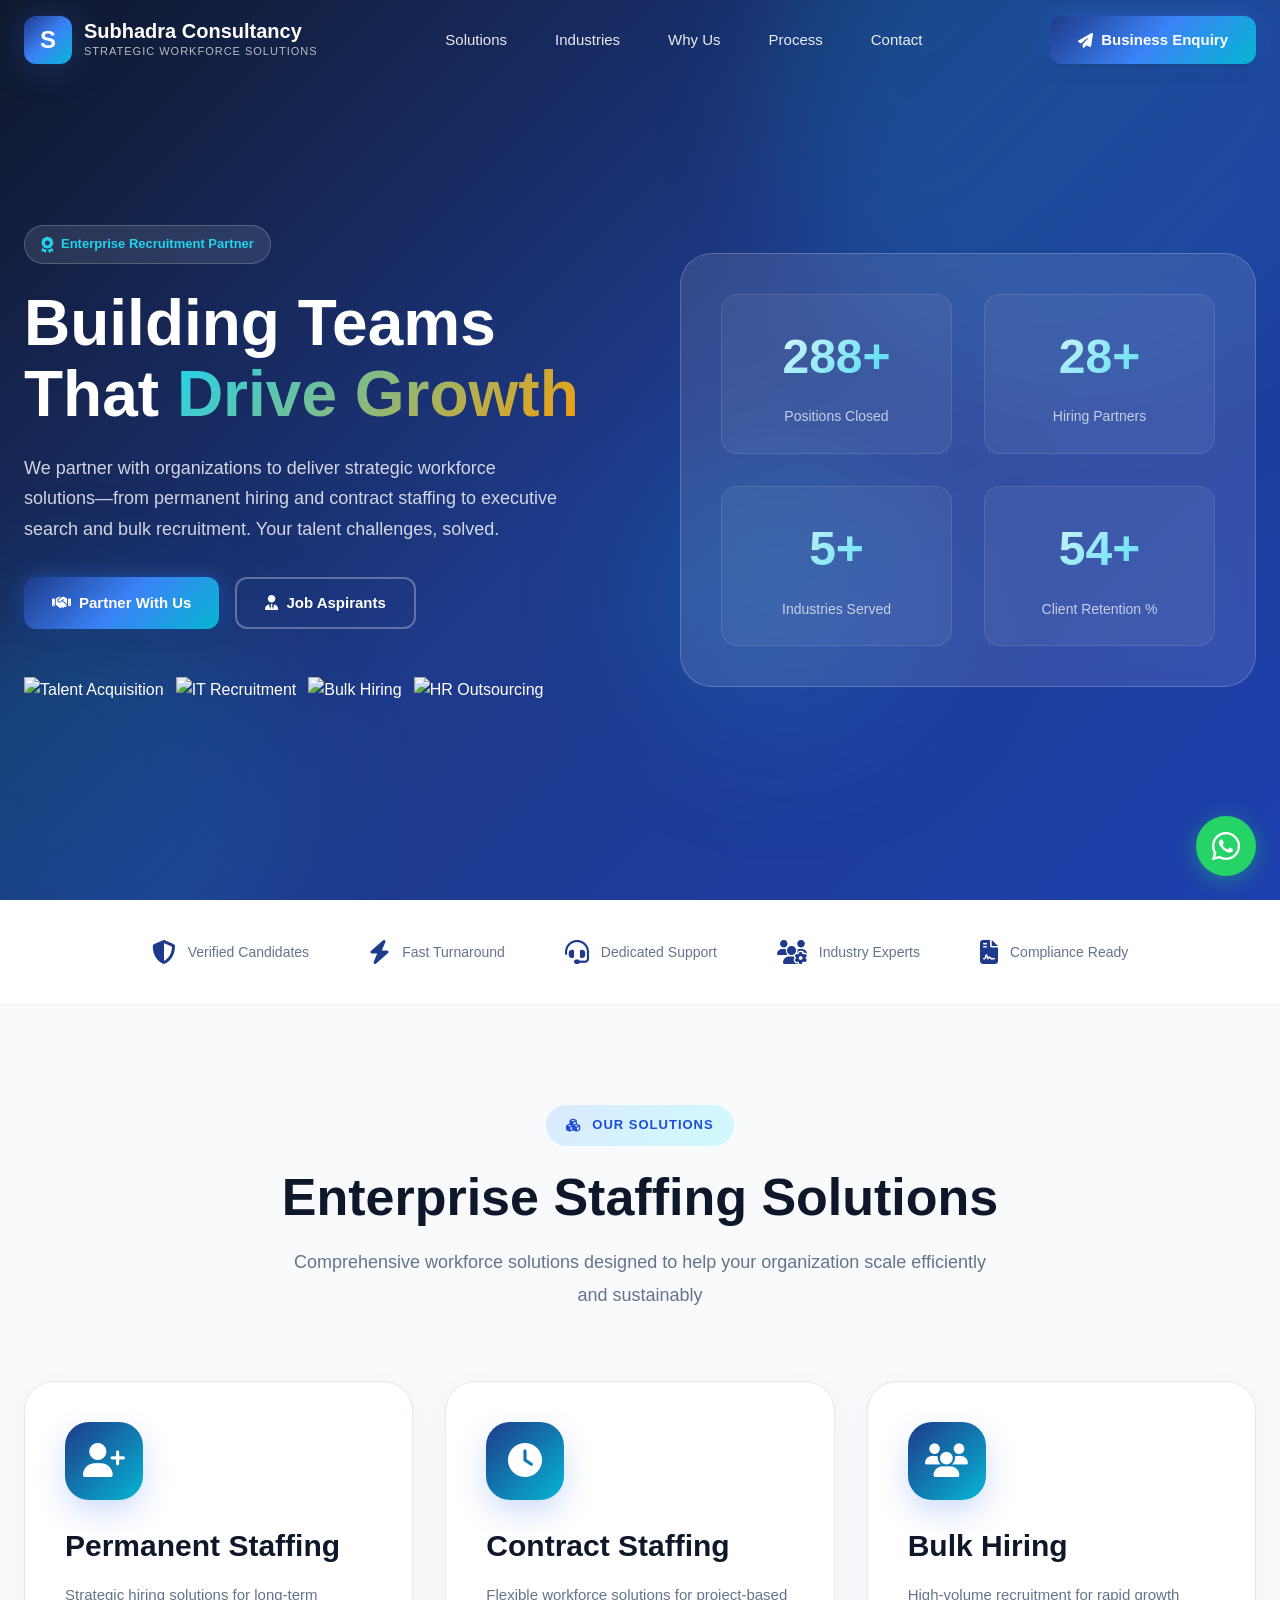
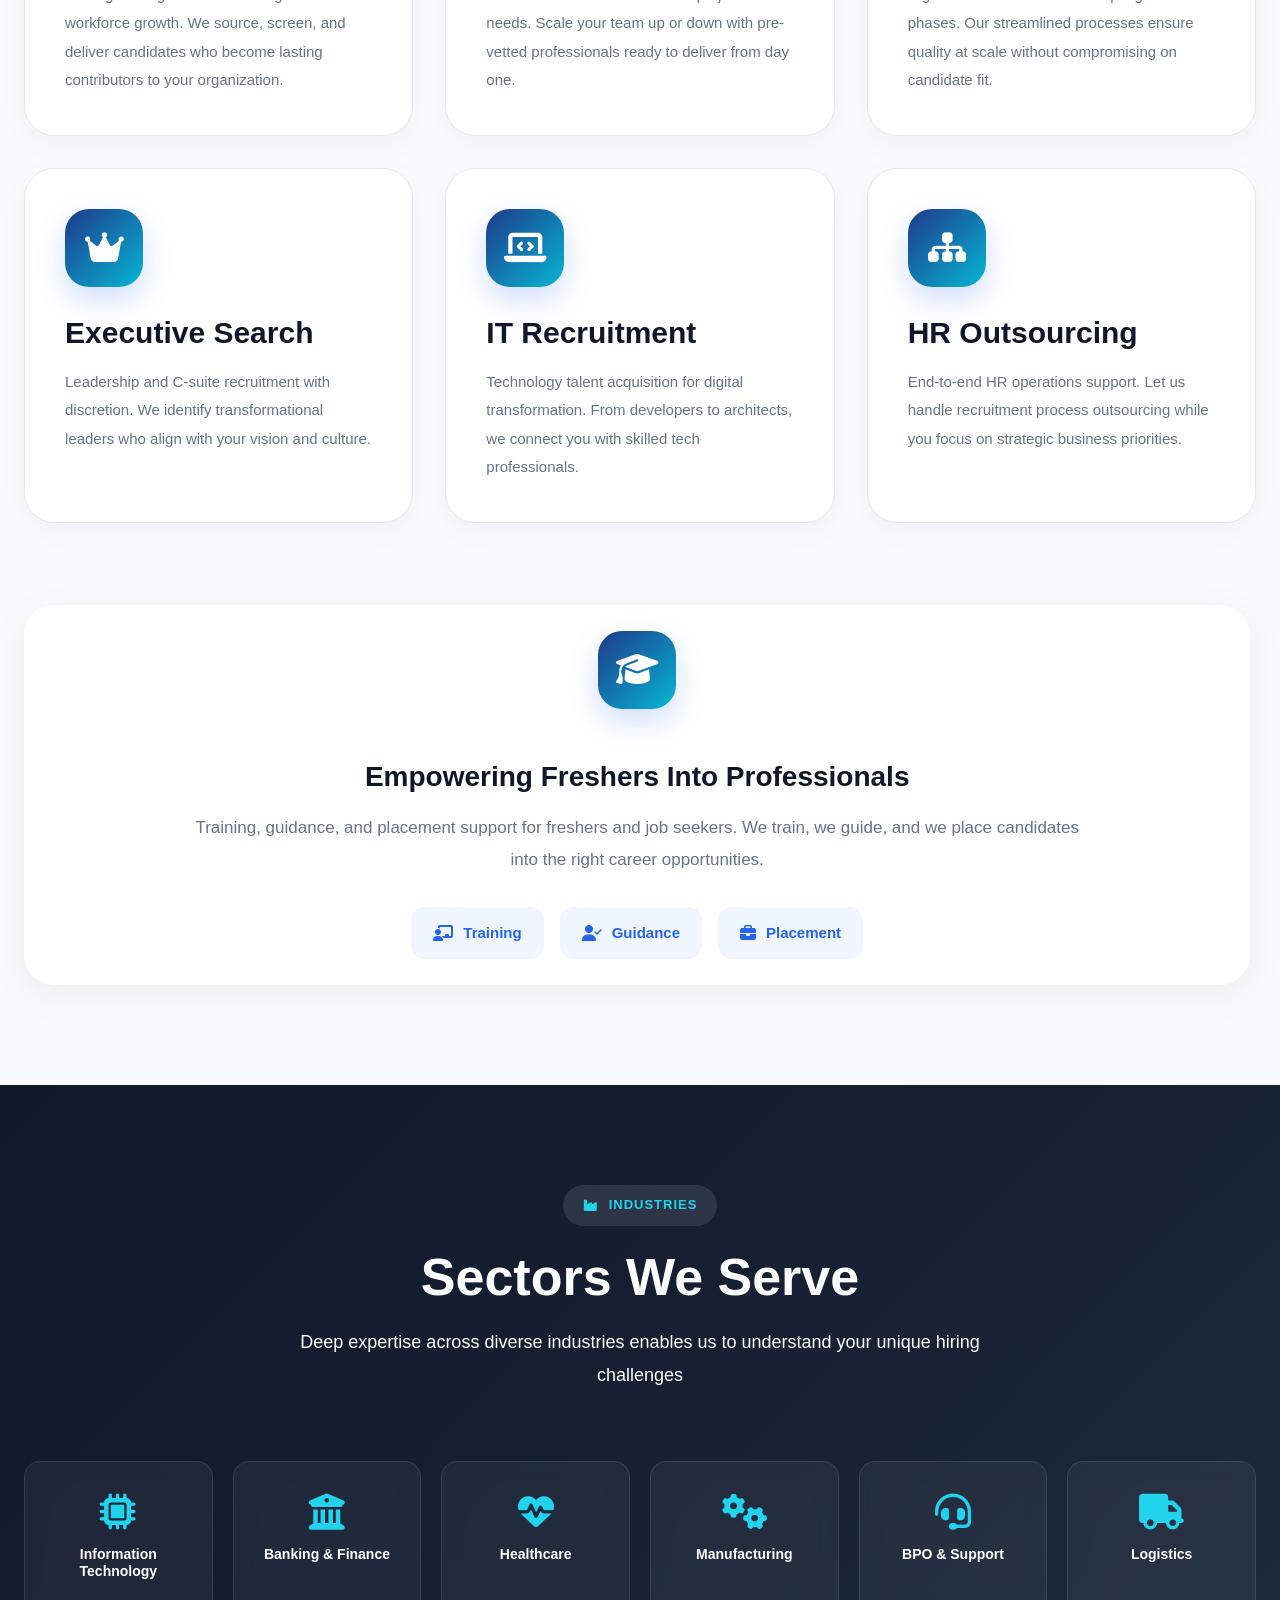
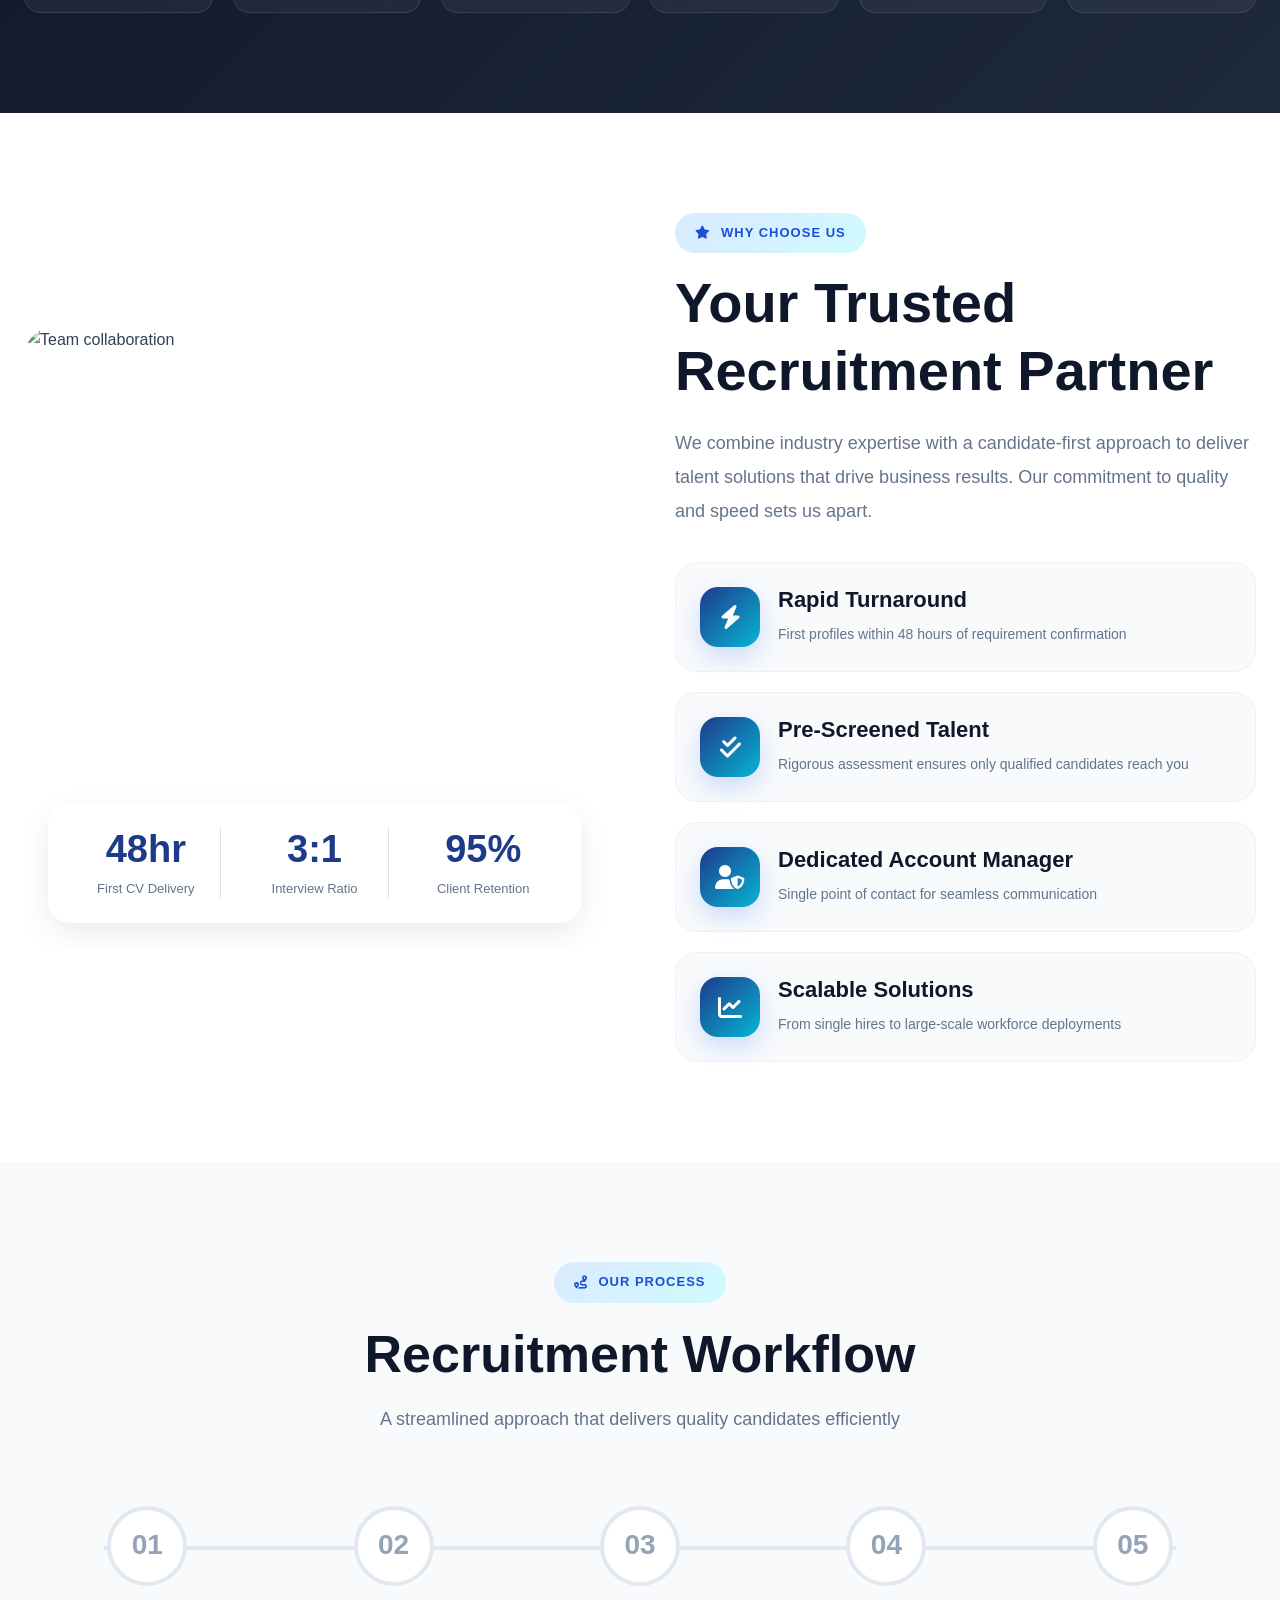
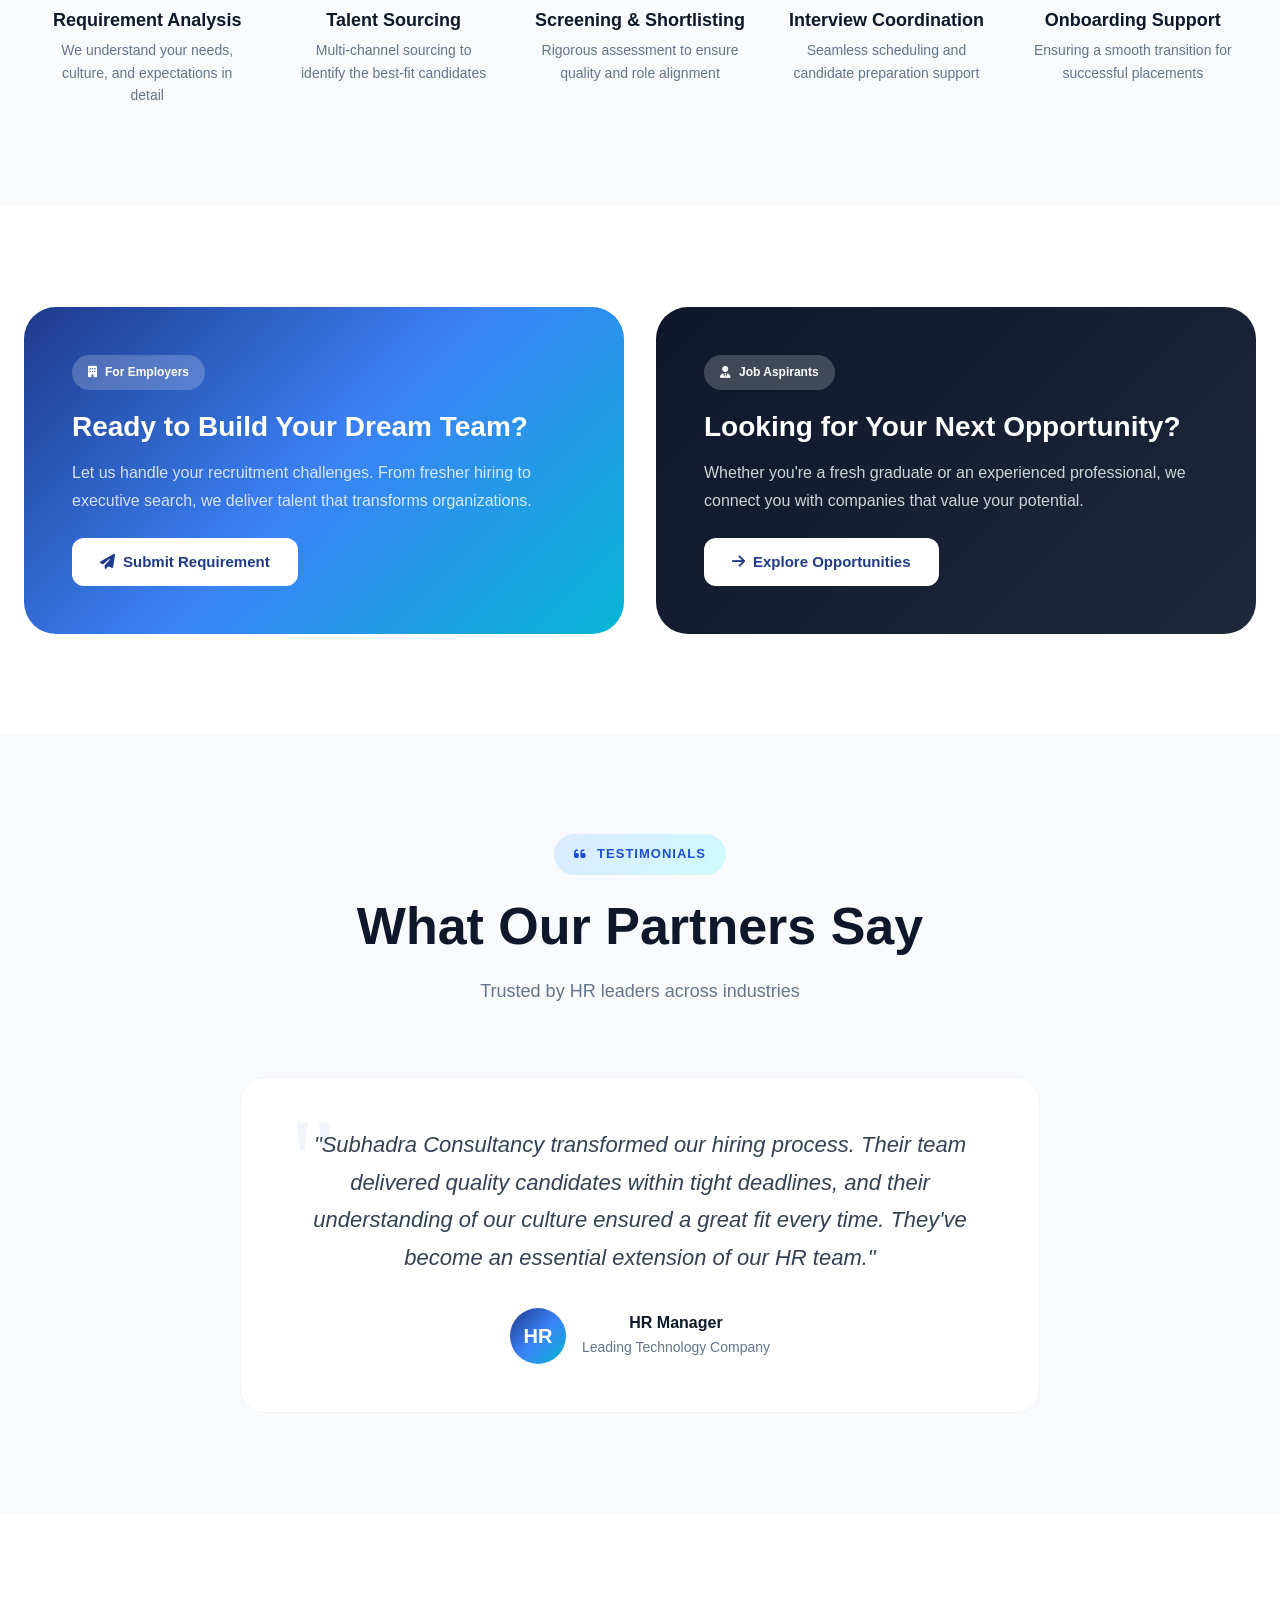
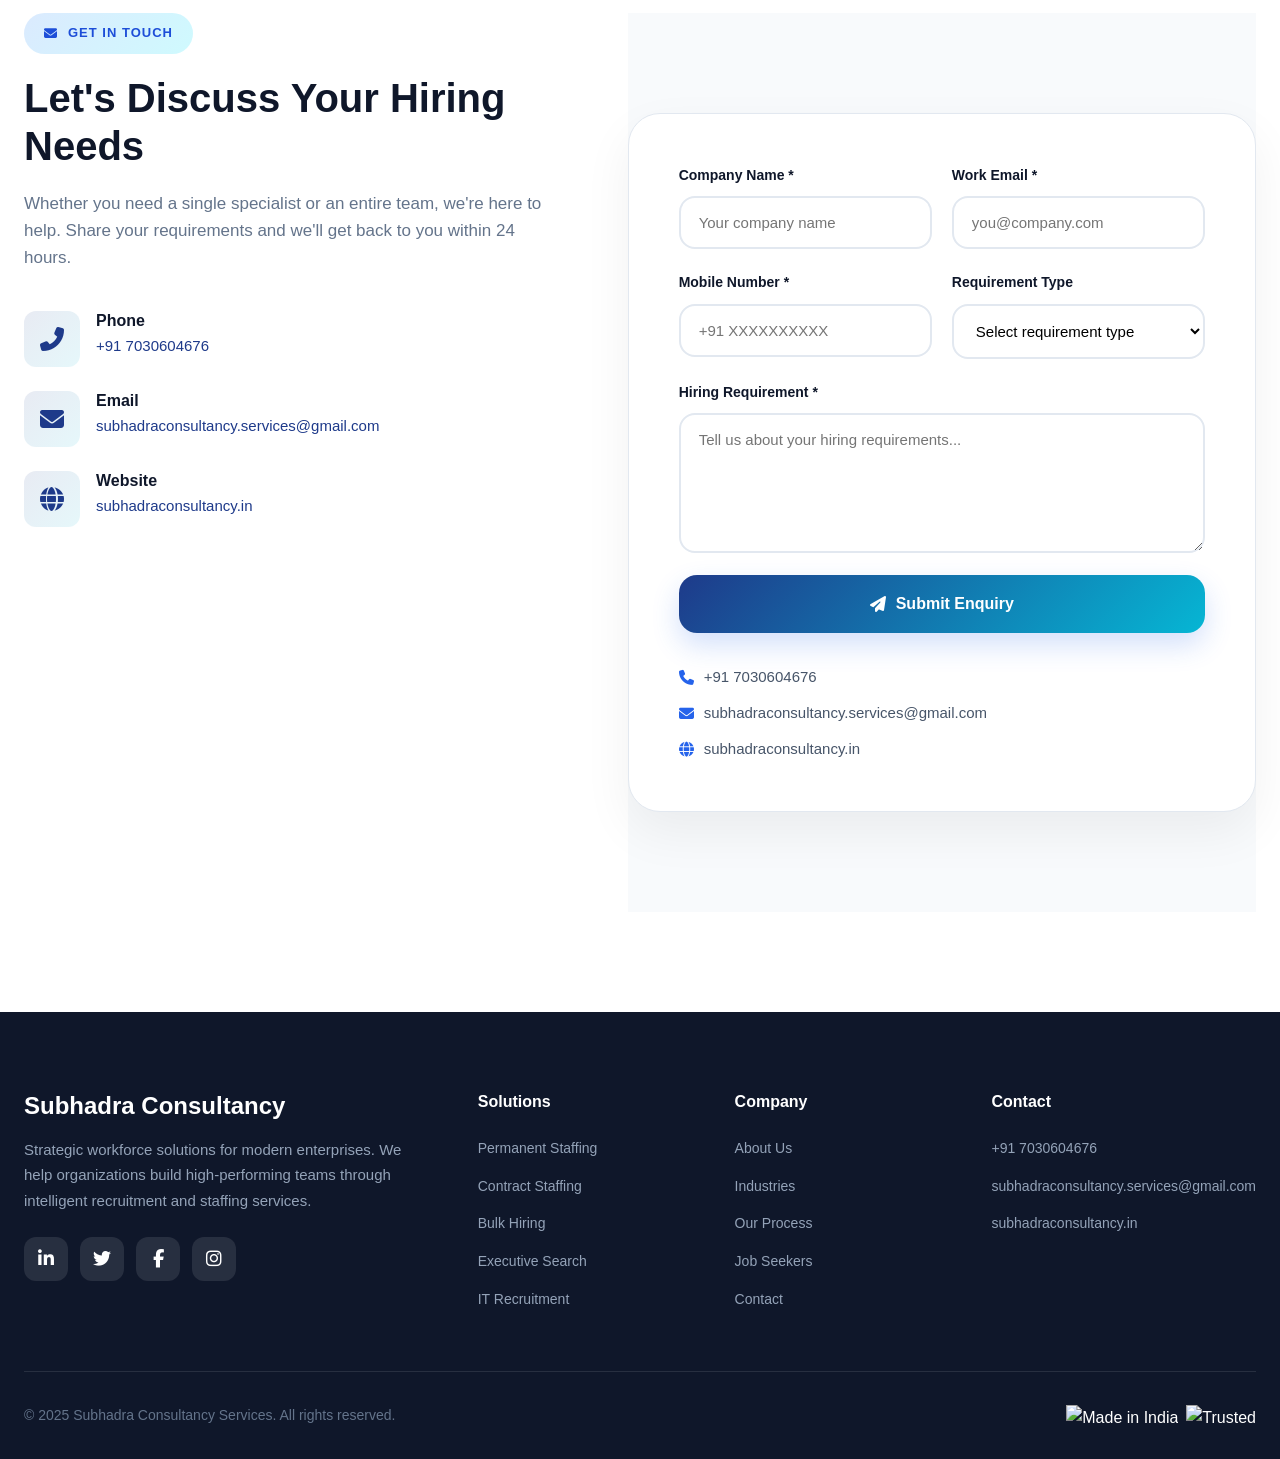
==== index.html @ 73ab5f17 "Update index.html" ====
<!DOCTYPE html>
<html lang="en">
<head>
  <meta charset="UTF-8">
  <meta name="viewport" content="width=device-width, initial-scale=1.0">
  <title>Subhadra Consultancy Services | Strategic Workforce Solutions</title>

<script>

document.addEventListener("DOMContentLoaded", function(){

  const title = document.querySelector("title");

  if(title){

    document.querySelector("header .logo, .navbar-brand, .brand-name, .site-title")?.addEventListener("click", function(e){

      e.preventDefault();

      window.location.href = "https://subhadraconsultancy.in/";

    });

  }

});

</script>
  
  <link href="[fonts.googleapis.com](https://fonts.googleapis.com/css2?family=Inter:wght@300;400;500;600;700;800;900&family=Plus+Jakarta+Sans:wght@400;500;600;700;800&display=swap)" rel="stylesheet">
  <link rel="stylesheet" href="[cdnjs.cloudflare.com](https://cdnjs.cloudflare.com/ajax/libs/font-awesome/6.4.0/css/all.min.css)">
  
  <style>
    /* ==================== CSS VARIABLES ==================== */
    :root {
      --primary: #1e3a8a;
      --primary-light: #3b82f6;
      --primary-dark: #1e40af;
      --secondary: #0f172a;
      --accent: #06b6d4;
      --accent-light: #22d3ee;
      --gold: #f59e0b;
      --success: #10b981;
      --white: #ffffff;
      --gray-50: #f8fafc;
      --gray-100: #f1f5f9;
      --gray-200: #e2e8f0;
      --gray-300: #cbd5e1;
      --gray-400: #94a3b8;
      --gray-500: #64748b;
      --gray-600: #475569;
      --gray-700: #334155;
      --gray-800: #1e293b;
      --gray-900: #0f172a;
      
      --gradient-primary: linear-gradient(135deg, #1e3a8a 0%, #3b82f6 50%, #06b6d4 100%);
      --gradient-dark: linear-gradient(135deg, #0f172a 0%, #1e293b 100%);
      --gradient-glass: linear-gradient(135deg, rgba(255,255,255,0.1) 0%, rgba(255,255,255,0.05) 100%);
      --gradient-hero: linear-gradient(135deg, #0f172a 0%, #1e3a8a 50%, #1e40af 100%);
      
      --shadow-sm: 0 1px 2px 0 rgb(0 0 0 / 0.05);
      --shadow: 0 4px 6px -1px rgb(0 0 0 / 0.1), 0 2px 4px -2px rgb(0 0 0 / 0.1);
      --shadow-md: 0 10px 15px -3px rgb(0 0 0 / 0.1), 0 4px 6px -4px rgb(0 0 0 / 0.1);
      --shadow-lg: 0 20px 25px -5px rgb(0 0 0 / 0.1), 0 8px 10px -6px rgb(0 0 0 / 0.1);
      --shadow-xl: 0 25px 50px -12px rgb(0 0 0 / 0.25);
      --shadow-glow: 0 0 40px rgba(59, 130, 246, 0.3);
      
      --radius-sm: 8px;
      --radius: 12px;
      --radius-lg: 16px;
      --radius-xl: 24px;
      --radius-2xl: 32px;
      
      --transition: all 0.3s cubic-bezier(0.4, 0, 0.2, 1);
      --transition-slow: all 0.5s cubic-bezier(0.4, 0, 0.2, 1);
    }

    /* ==================== RESET & BASE ==================== */
    *, *::before, *::after {
      margin: 0;
      padding: 0;
      box-sizing: border-box;
    }

    html {
      scroll-behavior: smooth;
      scroll-padding-top: 100px;
    }

    body {
      font-family: 'Inter', -apple-system, BlinkMacSystemFont, sans-serif;
      background: var(--gray-50);
      color: var(--gray-700);
      line-height: 1.6;
      overflow-x: hidden;
    }

    h1, h2, h3, h4, h5, h6 {
      font-family: 'Plus Jakarta Sans', sans-serif;
      font-weight: 700;
      line-height: 1.2;
      color: var(--gray-900);
    }

    a {
      text-decoration: none;
      color: inherit;
      transition: var(--transition);
    }

    img {
      max-width: 100%;
      height: auto;
      display: block;
    }

    ul {
      list-style: none;
    }

    .container {
      width: 100%;
      max-width: 1280px;
      margin: 0 auto;
      padding: 0 24px;
    }

    /* ==================== NAVBAR ==================== */
    .navbar {
      position: fixed;
      top: 0;
      left: 0;
      right: 0;
      z-index: 1000;
      padding: 16px 0;
      transition: var(--transition);
      background: transparent;
    }

    .navbar.scrolled {
      background: rgba(255, 255, 255, 0.95);
      backdrop-filter: blur(20px);
      -webkit-backdrop-filter: blur(20px);
      box-shadow: var(--shadow-md);
      padding: 12px 0;
    }

    .navbar .container {
      display: flex;
      align-items: center;
      justify-content: space-between;
    }

    .logo {
      display: flex;
      align-items: center;
      gap: 12px;
    }

    .logo-icon {
      width: 48px;
      height: 48px;
      background: var(--gradient-primary);
      border-radius: var(--radius);
      display: flex;
      align-items: center;
      justify-content: center;
      font-size: 24px;
      color: var(--white);
      font-weight: 800;
      box-shadow: var(--shadow-glow);
    }

    .logo-text h2 {
      font-size: 20px;
      font-weight: 800;
      background: var(--gradient-primary);
      -webkit-background-clip: text;
      -webkit-text-fill-color: transparent;
      background-clip: text;
    }

    .navbar:not(.scrolled) .logo-text h2 {
      background: var(--white);
      -webkit-background-clip: text;
      background-clip: text;
    }

    .logo-text p {
      font-size: 11px;
      color: var(--gray-500);
      font-weight: 500;
      letter-spacing: 1px;
      text-transform: uppercase;
    }

    .navbar:not(.scrolled) .logo-text p {
      color: rgba(255, 255, 255, 0.7);
    }

    .nav-links {
      display: flex;
      align-items: center;
      gap: 8px;
    }

    .nav-links a {
      padding: 10px 20px;
      font-size: 15px;
      font-weight: 500;
      color: var(--gray-600);
      border-radius: var(--radius);
      position: relative;
    }

    .navbar:not(.scrolled) .nav-links a {
      color: rgba(255, 255, 255, 0.9);
    }

    .nav-links a:hover {
      color: var(--primary);
      background: var(--gray-100);
    }

    .navbar:not(.scrolled) .nav-links a:hover {
      color: var(--white);
      background: rgba(255, 255, 255, 0.1);
    }

    .btn {
      display: inline-flex;
      align-items: center;
      justify-content: center;
      gap: 8px;
      padding: 12px 28px;
      font-size: 15px;
      font-weight: 600;
      border-radius: var(--radius);
      cursor: pointer;
      border: none;
      transition: var(--transition);
    }

    .btn-primary {
      background: var(--gradient-primary);
      color: var(--white);
      box-shadow: var(--shadow-md), 0 0 20px rgba(59, 130, 246, 0.3);
    }

    .btn-primary:hover {
      transform: translateY(-2px);
      box-shadow: var(--shadow-lg), 0 0 30px rgba(59, 130, 246, 0.4);
    }

    .btn-secondary {
      background: var(--white);
      color: var(--primary);
      border: 2px solid var(--gray-200);
    }

    .btn-secondary:hover {
      border-color: var(--primary);
      background: var(--gray-50);
    }

    .btn-outline {
      background: transparent;
      color: var(--white);
      border: 2px solid rgba(255, 255, 255, 0.3);
    }

    .btn-outline:hover {
      background: var(--white);
      color: var(--primary);
      border-color: var(--white);
    }

    .mobile-toggle {
      display: none;
      flex-direction: column;
      gap: 5px;
      cursor: pointer;
      padding: 8px;
    }

    .mobile-toggle span {
      width: 24px;
      height: 2px;
      background: var(--gray-700);
      transition: var(--transition);
    }

    .navbar:not(.scrolled) .mobile-toggle span {
      background: var(--white);
    }

    /* ==================== HERO SECTION ==================== */
    .hero {
      min-height: 100vh;
      background: var(--gradient-hero);
      position: relative;
      display: flex;
      align-items: center;
      overflow: hidden;
    }

    .hero::before {
      content: '';
      position: absolute;
      top: 0;
      left: 0;
      right: 0;
      bottom: 0;
      background: url("data:image/svg+xml,%3Csvg width='60' height='60' viewBox='0 0 60 60' xmlns='[w3.org](http://www.w3.org/2000/svg)'%3E%3Cg fill='none' fill-rule='evenodd'%3E%3Cg fill='%23ffffff' fill-opacity='0.03'%3E%3Cpath d='M36 34v-4h-2v4h-4v2h4v4h2v-4h4v-2h-4zm0-30V0h-2v4h-4v2h4v4h2V6h4V4h-4zM6 34v-4H4v4H0v2h4v4h2v-4h4v-2H6zM6 4V0H4v4H0v2h4v4h2V6h4V4H6z'/%3E%3C/g%3E%3C/g%3E%3C/svg%3E");
      opacity: 0.5;
    }

    .hero-bg-shapes {
      position: absolute;
      top: 0;
      left: 0;
      right: 0;
      bottom: 0;
      overflow: hidden;
      pointer-events: none;
    }

    .hero-shape {
      position: absolute;
      border-radius: 50%;
      background: linear-gradient(135deg, rgba(6, 182, 212, 0.2) 0%, rgba(59, 130, 246, 0.1) 100%);
      filter: blur(60px);
      animation: float 20s ease-in-out infinite;
    }

    .hero-shape-1 {
      width: 600px;
      height: 600px;
      top: -200px;
      right: -100px;
      animation-delay: 0s;
    }

    .hero-shape-2 {
      width: 400px;
      height: 400px;
      bottom: -100px;
      left: -100px;
      animation-delay: -5s;
    }

    .hero-shape-3 {
      width: 300px;
      height: 300px;
      top: 50%;
      left: 50%;
      animation-delay: -10s;
    }

    @keyframes float {
      0%, 100% { transform: translate(0, 0) scale(1); }
      25% { transform: translate(30px, -30px) scale(1.05); }
      50% { transform: translate(-20px, 20px) scale(0.95); }
      75% { transform: translate(20px, 30px) scale(1.02); }
    }

    .hero .container {
      position: relative;
      z-index: 2;
      display: grid;
      grid-template-columns: 1fr 1fr;
      gap: 80px;
      align-items: center;
      padding-top: 100px;
      padding-bottom: 60px;
    }

    .hero-content {
      color: var(--white);
    }

    .hero-badge {
      display: inline-flex;
      align-items: center;
      gap: 8px;
      padding: 8px 16px;
      background: rgba(255, 255, 255, 0.1);
      backdrop-filter: blur(10px);
      border: 1px solid rgba(255, 255, 255, 0.2);
      border-radius: 50px;
      font-size: 13px;
      font-weight: 600;
      color: var(--accent-light);
      margin-bottom: 24px;
      animation: fadeInUp 0.6s ease-out;
    }

    .hero-badge i {
      font-size: 16px;
    }

    .hero h1 {
      font-size: clamp(40px, 5vw, 64px);
      color: var(--white);
      margin-bottom: 24px;
      line-height: 1.1;
      animation: fadeInUp 0.6s ease-out 0.1s both;
    }

    .hero h1 span {
      background: linear-gradient(135deg, var(--accent-light) 0%, var(--gold) 100%);
      -webkit-background-clip: text;
      -webkit-text-fill-color: transparent;
      background-clip: text;
    }

    .hero-description {
      font-size: 18px;
      color: rgba(255, 255, 255, 0.8);
      margin-bottom: 32px;
      line-height: 1.7;
      max-width: 540px;
      animation: fadeInUp 0.6s ease-out 0.2s both;
    }

    .hero-buttons {
      display: flex;
      gap: 16px;
      flex-wrap: wrap;
      margin-bottom: 48px;
      animation: fadeInUp 0.6s ease-out 0.3s both;
    }

    .hero-badges {
      display: flex;
      flex-wrap: wrap;
      gap: 10px;
      animation: fadeInUp 0.6s ease-out 0.4s both;
    }

    .hero-badges img {
      height: 24px;
      transition: var(--transition);
    }

    .hero-badges img:hover {
      transform: scale(1.05);
    }

    /* Stats Card */
    .hero-stats-card {
      background: rgba(255, 255, 255, 0.1);
      backdrop-filter: blur(20px);
      -webkit-backdrop-filter: blur(20px);
      border: 1px solid rgba(255, 255, 255, 0.2);
      border-radius: var(--radius-2xl);
      padding: 40px;
      animation: fadeInRight 0.8s ease-out 0.3s both;
    }

    .stats-grid {
      display: grid;
      grid-template-columns: 1fr 1fr;
      gap: 32px;
    }

    .stat-item {
      text-align: center;
      padding: 24px;
      background: rgba(255, 255, 255, 0.05);
      border-radius: var(--radius-lg);
      border: 1px solid rgba(255, 255, 255, 0.1);
      transition: var(--transition);
    }

    .stat-item:hover {
      background: rgba(255, 255, 255, 0.1);
      transform: translateY(-4px);
    }

    .stat-number {
      font-size: 48px;
      font-weight: 800;
      background: linear-gradient(135deg, var(--white) 0%, var(--accent-light) 100%);
      -webkit-background-clip: text;
      -webkit-text-fill-color: transparent;
      background-clip: text;
      display: block;
      margin-bottom: 8px;
    }

    .stat-label {
      font-size: 14px;
      color: rgba(255, 255, 255, 0.7);
      font-weight: 500;
    }

    @keyframes fadeInUp {
      from {
        opacity: 0;
        transform: translateY(30px);
      }
      to {
        opacity: 1;
        transform: translateY(0);
      }
    }

    @keyframes fadeInRight {
      from {
        opacity: 0;
        transform: translateX(50px);
      }
      to {
        opacity: 1;
        transform: translateX(0);
      }
    }

    /* ==================== TRUST BAR ==================== */
    .trust-bar {
      background: var(--white);
      padding: 40px 0;
      border-bottom: 1px solid var(--gray-100);
    }

    .trust-bar .container {
      display: flex;
      align-items: center;
      justify-content: center;
      gap: 60px;
      flex-wrap: wrap;
    }

    .trust-item {
      display: flex;
      align-items: center;
      gap: 12px;
      color: var(--gray-500);
      font-size: 14px;
      font-weight: 500;
    }

    .trust-item i {
      font-size: 24px;
      color: var(--primary);
    }

    /* ==================== SECTION STYLING ==================== */
    section {
      padding: 100px 0;
    }

    .section-header {
      text-align: center;
      margin-bottom: 64px;
    }

    .section-badge {
      display: inline-flex;
      align-items: center;
      gap: 8px;
      padding: 8px 20px;
      background: linear-gradient(135deg, rgba(30, 58, 138, 0.1) 0%, rgba(6, 182, 212, 0.1) 100%);
      border-radius: 50px;
      font-size: 12px;
      font-weight: 700;
      color: var(--primary);
      text-transform: uppercase;
      letter-spacing: 1.5px;
      margin-bottom: 16px;
    }

    .section-header h2 {
      font-size: clamp(32px, 4vw, 48px);
      margin-bottom: 16px;
    }

    .section-header p {
      font-size: 18px;
      color: var(--gray-500);
      max-width: 600px;
      margin: 0 auto;
    }

    /* ==================== SOLUTIONS SECTION ==================== */
    .solutions {
      background: var(--gray-50);
    }

    .solutions-grid {
      display: grid;
      grid-template-columns: repeat(3, 1fr);
      gap: 24px;
    }

    .solution-card {
      background: var(--white);
      border-radius: var(--radius-xl);
      padding: 40px 32px;
      border: 1px solid var(--gray-100);
      transition: var(--transition);
      position: relative;
      overflow: hidden;
    }

    .solution-card::before {
      content: '';
      position: absolute;
      top: 0;
      left: 0;
      right: 0;
      height: 4px;
      background: var(--gradient-primary);
      transform: scaleX(0);
      transition: var(--transition);
    }

    .solution-card:hover {
      transform: translateY(-8px);
      box-shadow: var(--shadow-xl);
      border-color: transparent;
    }

    .solution-card:hover::before {
      transform: scaleX(1);
    }

    .solution-icon {
      width: 64px;
      height: 64px;
      background: linear-gradient(135deg, rgba(30, 58, 138, 0.1) 0%, rgba(6, 182, 212, 0.1) 100%);
      border-radius: var(--radius-lg);
      display: flex;
      align-items: center;
      justify-content: center;
      margin-bottom: 24px;
      font-size: 28px;
      color: var(--primary);
      transition: var(--transition);
    }

    .solution-card:hover .solution-icon {
      background: var(--gradient-primary);
      color: var(--white);
      transform: scale(1.1);
    }

    .solution-card h3 {
      font-size: 20px;
      margin-bottom: 12px;
    }

    .solution-card p {
      color: var(--gray-500);
      font-size: 15px;
      line-height: 1.7;
    }

    /* ==================== INDUSTRIES SECTION ==================== */
    .industries {
      background: var(--gradient-dark);
      position: relative;
      overflow: hidden;
    }

    .industries::before {
      content: '';
      position: absolute;
      top: 0;
      left: 0;
      right: 0;
      bottom: 0;
      background: url("data:image/svg+xml,%3Csvg width='60' height='60' viewBox='0 0 60 60' xmlns='[w3.org](http://www.w3.org/2000/svg)'%3E%3Cg fill='none' fill-rule='evenodd'%3E%3Cg fill='%23ffffff' fill-opacity='0.02'%3E%3Cpath d='M36 34v-4h-2v4h-4v2h4v4h2v-4h4v-2h-4zm0-30V0h-2v4h-4v2h4v4h2V6h4V4h-4zM6 34v-4H4v4H0v2h4v4h2v-4h4v-2H6zM6 4V0H4v4H0v2h4v4h2V6h4V4H6z'/%3E%3C/g%3E%3C/g%3E%3C/svg%3E");
    }

    .industries .section-header h2,
    .industries .section-header p {
      color: var(--white);
    }

    .industries .section-badge {
      background: rgba(255, 255, 255, 0.1);
      color: var(--accent-light);
    }

    .industries-grid {
      display: grid;
      grid-template-columns: repeat(6, 1fr);
      gap: 20px;
      position: relative;
      z-index: 1;
    }

    .industry-card {
      background: rgba(255, 255, 255, 0.05);
      backdrop-filter: blur(10px);
      border: 1px solid rgba(255, 255, 255, 0.1);
      border-radius: var(--radius-lg);
      padding: 32px 24px;
      text-align: center;
      transition: var(--transition);
    }

    .industry-card:hover {
      background: rgba(255, 255, 255, 0.1);
      transform: translateY(-4px);
      border-color: var(--accent);
    }

    .industry-card i {
      font-size: 36px;
      color: var(--accent-light);
      margin-bottom: 16px;
    }

    .industry-card h4 {
      font-size: 14px;
      color: var(--white);
      font-weight: 600;
    }

    /* ==================== WHY CHOOSE US ==================== */
    .why-us {
      background: var(--white);
    }

    .why-grid {
      display: grid;
      grid-template-columns: 1fr 1fr;
      gap: 80px;
      align-items: center;
    }

    .why-image {
      position: relative;
      border-radius: var(--radius-2xl);
      overflow: hidden;
    }

    .why-image img {
      width: 100%;
      height: 500px;
      object-fit: cover;
    }

    .why-image-overlay {
      position: absolute;
      bottom: 24px;
      left: 24px;
      right: 24px;
      background: rgba(255, 255, 255, 0.95);
      backdrop-filter: blur(20px);
      border-radius: var(--radius-lg);
      padding: 24px;
      display: flex;
      align-items: center;
      gap: 20px;
    }

    .why-image-stat {
      text-align: center;
      padding: 0 20px;
      border-right: 1px solid var(--gray-200);
    }

    .why-image-stat:last-child {
      border-right: none;
    }

    .why-image-stat h3 {
      font-size: 28px;
      color: var(--primary);
    }

    .why-image-stat p {
      font-size: 12px;
      color: var(--gray-500);
      font-weight: 500;
    }

    .why-content .section-badge {
      margin-bottom: 16px;
    }

    .why-content h2 {
      font-size: 40px;
      margin-bottom: 20px;
    }

    .why-content > p {
      color: var(--gray-500);
      font-size: 17px;
      margin-bottom: 32px;
      line-height: 1.8;
    }

    .why-features {
      display: grid;
      gap: 20px;
    }

    .why-feature {
      display: flex;
      align-items: flex-start;
      gap: 16px;
      padding: 20px;
      background: var(--gray-50);
      border-radius: var(--radius-lg);
      transition: var(--transition);
    }

    .why-feature:hover {
      background: linear-gradient(135deg, rgba(30, 58, 138, 0.05) 0%, rgba(6, 182, 212, 0.05) 100%);
      transform: translateX(8px);
    }

    .why-feature-icon {
      width: 48px;
      height: 48px;
      background: var(--gradient-primary);
      border-radius: var(--radius);
      display: flex;
      align-items: center;
      justify-content: center;
      color: var(--white);
      font-size: 20px;
      flex-shrink: 0;
    }

    .why-feature h4 {
      font-size: 16px;
      margin-bottom: 4px;
    }

    .why-feature p {
      font-size: 14px;
      color: var(--gray-500);
    }

    /* ==================== PROCESS SECTION ==================== */
    .process {
      background: var(--gray-50);
    }

    .process-timeline {
      display: flex;
      justify-content: space-between;
      position: relative;
      margin-top: 60px;
    }

    .process-timeline::before {
      content: '';
      position: absolute;
      top: 40px;
      left: 80px;
      right: 80px;
      height: 4px;
      background: var(--gray-200);
      z-index: 1;
    }

    .process-step {
      flex: 1;
      text-align: center;
      position: relative;
      z-index: 2;
    }

    .process-number {
      width: 80px;
      height: 80px;
      background: var(--white);
      border: 4px solid var(--gray-200);
      border-radius: 50%;
      display: flex;
      align-items: center;
      justify-content: center;
      margin: 0 auto 24px;
      font-size: 28px;
      font-weight: 800;
      color: var(--gray-400);
      transition: var(--transition);
    }

    .process-step:hover .process-number {
      background: var(--gradient-primary);
      border-color: var(--primary);
      color: var(--white);
      transform: scale(1.1);
      box-shadow: var(--shadow-glow);
    }

    .process-step h4 {
      font-size: 18px;
      margin-bottom: 8px;
    }

    .process-step p {
      font-size: 14px;
      color: var(--gray-500);
      max-width: 200px;
      margin: 0 auto;
    }

    /* ==================== DUAL CTA SECTION ==================== */
    .dual-cta {
      background: var(--white);
    }

    .dual-cta-grid {
      display: grid;
      grid-template-columns: 1fr 1fr;
      gap: 32px;
    }

    .cta-card {
      border-radius: var(--radius-2xl);
      padding: 48px;
      position: relative;
      overflow: hidden;
      transition: var(--transition);
    }

    .cta-card:hover {
      transform: translateY(-4px);
    }

    .cta-card.employers {
      background: var(--gradient-primary);
      color: var(--white);
    }

    .cta-card.job-seekers {
      background: var(--gradient-dark);
      color: var(--white);
    }

    .cta-card-badge {
      display: inline-flex;
      align-items: center;
      gap: 8px;
      padding: 8px 16px;
      background: rgba(255, 255, 255, 0.2);
      border-radius: 50px;
      font-size: 12px;
      font-weight: 600;
      margin-bottom: 20px;
    }

    .cta-card h3 {
      font-size: 28px;
      color: var(--white);
      margin-bottom: 16px;
    }

    .cta-card p {
      color: rgba(255, 255, 255, 0.8);
      font-size: 16px;
      margin-bottom: 24px;
      line-height: 1.7;
    }

    .cta-card .btn {
      background: var(--white);
      color: var(--primary);
    }

    .cta-card .btn:hover {
      background: var(--gray-100);
    }

    /* ==================== TESTIMONIALS ==================== */
    .testimonials {
      background: var(--gray-50);
    }

    .testimonial-card {
      background: var(--white);
      border-radius: var(--radius-xl);
      padding: 48px;
      max-width: 800px;
      margin: 0 auto;
      text-align: center;
      border: 1px solid var(--gray-100);
      position: relative;
    }

    .testimonial-card::before {
      content: '"';
      position: absolute;
      top: 24px;
      left: 48px;
      font-size: 120px;
      color: var(--gray-100);
      font-family: Georgia, serif;
      line-height: 1;
    }

    .testimonial-card blockquote {
      font-size: 22px;
      color: var(--gray-700);
      font-style: italic;
      line-height: 1.7;
      margin-bottom: 32px;
      position: relative;
      z-index: 1;
    }

    .testimonial-author {
      display: flex;
      align-items: center;
      justify-content: center;
      gap: 16px;
    }

    .testimonial-avatar {
      width: 56px;
      height: 56px;
      background: var(--gradient-primary);
      border-radius: 50%;
      display: flex;
      align-items: center;
      justify-content: center;
      color: var(--white);
      font-size: 20px;
      font-weight: 700;
    }

    .testimonial-info h4 {
      font-size: 16px;
      margin-bottom: 4px;
    }

    .testimonial-info p {
      font-size: 14px;
      color: var(--gray-500);
    }

    /* ==================== CONTACT SECTION ==================== */
    .contact {
      background: var(--white);
    }

    .contact-grid {
      display: grid;
      grid-template-columns: 1fr 1.2fr;
      gap: 80px;
      align-items: start;
    }

    .contact-info h2 {
      font-size: 40px;
      margin-bottom: 20px;
    }

    .contact-info > p {
      color: var(--gray-500);
      font-size: 17px;
      margin-bottom: 40px;
    }

    .contact-details {
      display: grid;
      gap: 24px;
    }

    .contact-item {
      display: flex;
      align-items: flex-start;
      gap: 16px;
    }

    .contact-item-icon {
      width: 56px;
      height: 56px;
      background: linear-gradient(135deg, rgba(30, 58, 138, 0.1) 0%, rgba(6, 182, 212, 0.1) 100%);
      border-radius: var(--radius);
      display: flex;
      align-items: center;
      justify-content: center;
      color: var(--primary);
      font-size: 24px;
      flex-shrink: 0;
    }

    .contact-item h4 {
      font-size: 16px;
      margin-bottom: 4px;
    }

    .contact-item p {
      color: var(--gray-500);
      font-size: 15px;
    }

    .contact-item a {
      color: var(--primary);
      font-weight: 500;
    }

    .contact-form-wrapper {
      background: var(--gray-50);
      border-radius: var(--radius-2xl);
      padding: 48px;
    }

    .contact-form {
      display: grid;
      gap: 20px;
    }

    .form-row {
      display: grid;
      grid-template-columns: 1fr 1fr;
      gap: 20px;
    }

    .form-group {
      display: flex;
      flex-direction: column;
      gap: 8px;
    }

    .form-group label {
      font-size: 14px;
      font-weight: 600;
      color: var(--gray-700);
    }

    .form-group input,
    .form-group select,
    .form-group textarea {
      padding: 16px 20px;
      border: 2px solid var(--gray-200);
      border-radius: var(--radius);
      font-size: 15px;
      font-family: inherit;
      transition: var(--transition);
      background: var(--white);
    }

    .form-group input:focus,
    .form-group select:focus,
    .form-group textarea:focus {
      outline: none;
      border-color: var(--primary);
      box-shadow: 0 0 0 4px rgba(30, 58, 138, 0.1);
    }

    .form-group textarea {
      min-height: 120px;
      resize: vertical;
    }

    .contact-form .btn {
      width: 100%;
      padding: 18px;
      font-size: 16px;
    }

    /* ==================== FOOTER ==================== */
    .footer {
      background: var(--gray-900);
      color: var(--white);
      padding: 80px 0 32px;
    }

    .footer-grid {
      display: grid;
      grid-template-columns: 2fr 1fr 1fr 1fr;
      gap: 60px;
      margin-bottom: 60px;
    }

    .footer-brand h3 {
      font-size: 24px;
      color: var(--white);
      margin-bottom: 16px;
    }

    .footer-brand p {
      color: var(--gray-400);
      font-size: 15px;
      line-height: 1.7;
      margin-bottom: 24px;
    }

    .footer-social {
      display: flex;
      gap: 12px;
    }

    .footer-social a {
      width: 44px;
      height: 44px;
      background: rgba(255, 255, 255, 0.1);
      border-radius: var(--radius);
      display: flex;
      align-items: center;
      justify-content: center;
      color: var(--white);
      font-size: 18px;
      transition: var(--transition);
    }

    .footer-social a:hover {
      background: var(--primary);
      transform: translateY(-4px);
    }

    .footer-links h4 {
      font-size: 16px;
      color: var(--white);
      margin-bottom: 24px;
    }

    .footer-links ul {
      display: grid;
      gap: 12px;
    }

    .footer-links a {
      color: var(--gray-400);
      font-size: 14px;
      transition: var(--transition);
    }

    .footer-links a:hover {
      color: var(--white);
      padding-left: 8px;
    }

    .footer-bottom {
      border-top: 1px solid rgba(255, 255, 255, 0.1);
      padding-top: 32px;
      display: flex;
      justify-content: space-between;
      align-items: center;
    }

    .footer-bottom p {
      color: var(--gray-500);
      font-size: 14px;
    }

    .footer-badges {
      display: flex;
      gap: 8px;
    }

    .footer-badges img {
      height: 20px;
    }

    /* ==================== WHATSAPP BUTTON ==================== */
    .whatsapp-btn {
      position: fixed;
      bottom: 24px;
      right: 24px;
      width: 60px;
      height: 60px;
      background: #25D366;
      border-radius: 50%;
      display: flex;
      align-items: center;
      justify-content: center;
      color: var(--white);
      font-size: 32px;
      box-shadow: 0 4px 20px rgba(37, 211, 102, 0.4);
      z-index: 1000;
      transition: var(--transition);
    }

    .whatsapp-btn:hover {
      transform: scale(1.1);
      box-shadow: 0 6px 30px rgba(37, 211, 102, 0.5);
    }

    /* ==================== SCROLL TO TOP ==================== */
    .scroll-top {
      position: fixed;
      bottom: 100px;
      right: 24px;
      width: 48px;
      height: 48px;
      background: var(--gradient-primary);
      border-radius: 50%;
      display: flex;
      align-items: center;
      justify-content: center;
      color: var(--white);
      font-size: 20px;
      box-shadow: var(--shadow-lg);
      z-index: 1000;
      opacity: 0;
      visibility: hidden;
      transition: var(--transition);
    }

    .scroll-top.visible {
      opacity: 1;
      visibility: visible;
    }

    .scroll-top:hover {
      transform: translateY(-4px);
    }

    /* ==================== RESPONSIVE DESIGN ==================== */
    @media (max-width: 1024px) {
      .hero .container {
        grid-template-columns: 1fr;
        text-align: center;
        gap: 60px;
      }

      .hero-content {
        order: 1;
      }

      .hero-stats-card {
        order: 2;
        max-width: 500px;
        margin: 0 auto;
      }

      .hero-description {
        margin: 0 auto 32px;
      }

      .hero-buttons {
        justify-content: center;
      }

      .hero-badges {
        justify-content: center;
      }

      .solutions-grid {
        grid-template-columns: repeat(2, 1fr);
      }

      .industries-grid {
        grid-template-columns: repeat(3, 1fr);
      }

      .why-grid {
        grid-template-columns: 1fr;
        gap: 48px;
      }

      .why-image {
        order: -1;
      }

      .contact-grid {
        grid-template-columns: 1fr;
        gap: 48px;
      }

      .footer-grid {
        grid-template-columns: 1fr 1fr;
      }
    }

    @media (max-width: 768px) {
      .nav-links, .navbar .btn {
        display: none;
      }

      .mobile-toggle {
        display: flex;
      }

      section {
        padding: 60px 0;
      }

      .section-header h2 {
        font-size: 28px;
      }

      .solutions-grid {
        grid-template-columns: 1fr;
      }

      .industries-grid {
        grid-template-columns: repeat(2, 1fr);
      }

      .process-timeline {
        flex-direction: column;
        gap: 32px;
      }

      .process-timeline::before {
        display: none;
      }

      .dual-cta-grid {
        grid-template-columns: 1fr;
      }

      .form-row {
        grid-template-columns: 1fr;
      }

      .footer-grid {
        grid-template-columns: 1fr;
        gap: 40px;
      }

      .footer-bottom {
        flex-direction: column;
        gap: 16px;
        text-align: center;
      }

      .trust-bar .container {
        gap: 32px;
      }
    }

    @media (max-width: 480px) {
      .hero h1 {
        font-size: 32px;
      }

      .stats-grid {
        grid-template-columns: 1fr;
        gap: 16px;
      }

      .industries-grid {
        grid-template-columns: 1fr;
      }

      .hero-buttons {
        flex-direction: column;
      }

      .hero-buttons .btn {
        width: 100%;
      }
    }

    /* ==================== MOBILE NAV ==================== */
    .mobile-nav {
      position: fixed;
      top: 0;
      left: 0;
      right: 0;
      bottom: 0;
      background: rgba(15, 23, 42, 0.98);
      z-index: 999;
      display: flex;
      flex-direction: column;
      align-items: center;
      justify-content: center;
      gap: 24px;
      opacity: 0;
      visibility: hidden;
      transition: var(--transition);
    }

    .mobile-nav.active {
      opacity: 1;
      visibility: visible;
    }

    .mobile-nav a {
      font-size: 24px;
      color: var(--white);
      font-weight: 600;
    }

    .mobile-nav .btn {
      margin-top: 24px;
    }

    .mobile-nav-close {
      position: absolute;
      top: 24px;
      right: 24px;
      width: 48px;
      height: 48px;
      display: flex;
      align-items: center;
      justify-content: center;
      color: var(--white);
      font-size: 32px;
      cursor: pointer;
    }
  </style>
</head>

<body>
  <!-- NAVBAR -->
  <header class="navbar" id="navbar">
    <div class="container">
      <div class="logo">
        <div class="logo-icon">S</div>
        <div class="logo-text">
          <h2>Subhadra Consultancy</h2>
          <p>Strategic Workforce Solutions</p>
        </div>
      </div>
      
      <nav class="nav-links">
        <a href="#solutions">Solutions</a>
        <a href="#industries">Industries</a>
        <a href="#why-us">Why Us</a>
        <a href="#process">Process</a>
        <a href="#contact">Contact</a>
      </nav>
      
      <a href="#contact" class="btn btn-primary">
        <i class="fas fa-paper-plane"></i>
        Business Enquiry
      </a>
      
      <div class="mobile-toggle" onclick="toggleMobileNav()">
        <span></span>
        <span></span>
        <span></span>
      </div>
    </div>
  </header>

  <!-- MOBILE NAV -->
  <div class="mobile-nav" id="mobileNav">
    <div class="mobile-nav-close" onclick="toggleMobileNav()">
      <i class="fas fa-times"></i>
    </div>
    <a href="#solutions" onclick="toggleMobileNav()">Solutions</a>
    <a href="#industries" onclick="toggleMobileNav()">Industries</a>
    <a href="#why-us" onclick="toggleMobileNav()">Why Us</a>
    <a href="#process" onclick="toggleMobileNav()">Process</a>
    <a href="#contact" onclick="toggleMobileNav()">Contact</a>
    <a href="#contact" class="btn btn-primary" onclick="toggleMobileNav()">Business Enquiry</a>
  </div>

  <!-- HERO SECTION -->
  <section class="hero">
    <div class="hero-bg-shapes">
      <div class="hero-shape hero-shape-1"></div>
      <div class="hero-shape hero-shape-2"></div>
      <div class="hero-shape hero-shape-3"></div>
    </div>
    
    <div class="container">
      <div class="hero-content">
        <span class="hero-badge">
          <i class="fas fa-award"></i>
          Enterprise Recruitment Partner
        </span>
        
        <h1>Building Teams That <span>Drive Growth</span></h1>
        
        <p class="hero-description">
          We partner with organizations to deliver strategic workforce solutions—from permanent hiring and contract staffing to executive search and bulk recruitment. Your talent challenges, solved.
        </p>
        
        <div class="hero-buttons">
          <a href="#contact" class="btn btn-primary">
            <i class="fas fa-handshake"></i>
            Partner With Us
          </a>
          <a href="Job-Aspirants.html" class="btn btn-outline">
            <i class="fas fa-user-tie"></i>
            Job Aspirants
          </a>
        </div>
        
        <div class="hero-badges">

  <img 
    src="https://img.shields.io/badge/Talent_Acquisition-Expert-1e3a8a?style=for-the-badge&logo=linkedin&logoColor=white" 
    alt="Talent Acquisition"
  >

  <img 
    src="https://img.shields.io/badge/IT_Recruitment-Specialist-06b6d4?style=for-the-badge&logo=microsoftteams&logoColor=white" 
    alt="IT Recruitment"
  >

  <img 
    src="https://img.shields.io/badge/Bulk_Hiring-Solutions-10b981?style=for-the-badge&logo=target&logoColor=white" 
    alt="Bulk Hiring"
  >

  <img 
    src="https://img.shields.io/badge/HR_Outsourcing-Services-f59e0b?style=for-the-badge&logo=handshake&logoColor=white" 
    alt="HR Outsourcing"
  >

</div>

<style>

.hero-badges{
  display:flex;
  flex-wrap:wrap;
  gap:12px;
  align-items:center;
  margin-top:20px;
}

.hero-badges img{
  height:38px;
  width:auto;
  transition:0.3s ease;
}

.hero-badges img:hover{
  transform:translateY(-3px) scale(1.03);
}

@media(max-width:768px){

  .hero-badges{
    justify-content:center;
  }

  .hero-badges img{
    height:34px;
  }

}

</style>
      </div>
      
      <div class="hero-stats-card">
        <div class="stats-grid">
          <div class="stat-item">
            <span class="stat-number" data-target="500">0</span>
            <span class="stat-label">Positions Closed</span>
          </div>
          <div class="stat-item">
            <span class="stat-number" data-target="50">0</span>
            <span class="stat-label">Hiring Partners</span>
          </div>
          <div class="stat-item">
            <span class="stat-number" data-target="10">0</span>
            <span class="stat-label">Industries Served</span>
          </div>
          <div class="stat-item">
            <span class="stat-number" data-target="95">0</span>
            <span class="stat-label">Client Retention %</span>
          </div>
        </div>
      </div>
    </div>
  </section>

  <!-- TRUST BAR -->
  <div class="trust-bar">
    <div class="container">
      <div class="trust-item">
        <i class="fas fa-shield-alt"></i>
        <span>Verified Candidates</span>
      </div>
      <div class="trust-item">
        <i class="fas fa-bolt"></i>
        <span>Fast Turnaround</span>
      </div>
      <div class="trust-item">
        <i class="fas fa-headset"></i>
        <span>Dedicated Support</span>
      </div>
      <div class="trust-item">
        <i class="fas fa-users-cog"></i>
        <span>Industry Experts</span>
      </div>
      <div class="trust-item">
        <i class="fas fa-file-contract"></i>
        <span>Compliance Ready</span>
      </div>
    </div>
  </div>

  <!-- FONT AWESOME CDN -->
<link rel="stylesheet" href="https://cdnjs.cloudflare.com/ajax/libs/font-awesome/6.4.0/css/all.min.css">

<!-- SOLUTIONS SECTION -->
<section class="solutions" id="solutions">

  <div class="container">

    <!-- SECTION HEADER -->
    <div class="section-header">

      <span class="section-badge">
        <i class="fas fa-cubes"></i>
        Our Solutions
      </span>

      <h2>Enterprise Staffing Solutions</h2>

      <p>
        Comprehensive workforce solutions designed to help your
        organization scale efficiently and sustainably
      </p>

    </div>

    <!-- SOLUTIONS GRID -->
    <div class="solutions-grid">

      <!-- PERMANENT STAFFING -->
      <div class="solution-card">

        <div class="solution-icon">
          <i class="fas fa-user-plus"></i>
        </div>

        <h3>Permanent Staffing</h3>

        <p>
          Strategic hiring solutions for long-term workforce growth.
          We source, screen, and deliver candidates who become
          lasting contributors to your organization.
        </p>

      </div>

      <!-- CONTRACT STAFFING -->
      <div class="solution-card">

        <div class="solution-icon">
          <i class="fas fa-clock"></i>
        </div>

        <h3>Contract Staffing</h3>

        <p>
          Flexible workforce solutions for project-based needs.
          Scale your team up or down with pre-vetted professionals
          ready to deliver from day one.
        </p>

      </div>

      <!-- BULK HIRING -->
      <div class="solution-card">

        <div class="solution-icon">
          <i class="fas fa-users"></i>
        </div>

        <h3>Bulk Hiring</h3>

        <p>
          High-volume recruitment for rapid growth phases.
          Our streamlined processes ensure quality at scale
          without compromising on candidate fit.
        </p>

      </div>

      <!-- EXECUTIVE SEARCH -->
      <div class="solution-card">

        <div class="solution-icon">
          <i class="fas fa-crown"></i>
        </div>

        <h3>Executive Search</h3>

        <p>
          Leadership and C-suite recruitment with discretion.
          We identify transformational leaders who align with
          your vision and culture.
        </p>

      </div>

      <!-- IT RECRUITMENT -->
      <div class="solution-card">

        <div class="solution-icon">
          <i class="fas fa-laptop-code"></i>
        </div>

        <h3>IT Recruitment</h3>

        <p>
          Technology talent acquisition for digital transformation.
          From developers to architects, we connect you with
          skilled tech professionals.
        </p>

      </div>

      <!-- HR OUTSOURCING -->
      <div class="solution-card">

        <div class="solution-icon">
          <i class="fas fa-sitemap"></i>
        </div>

        <h3>HR Outsourcing</h3>

        <p>
          End-to-end HR operations support.
          Let us handle recruitment process outsourcing
          while you focus on strategic business priorities.
        </p>

      </div>
<!-- HORIZONTAL LANDSCAPE CARD -->

<div class="fresher-landscape-card">

  <div class="fresher-left">

    <div class="solution-icon">
      <i class="fas fa-graduation-cap"></i>
    </div>

    <h3>Empowering Freshers Into Professionals</h3>

    <p>
      Training, guidance, and placement support for freshers and
      job seekers. We train, we guide, and we place candidates
      into the right career opportunities.
    </p>

    <!-- TAGS -->

    <div class="fresher-tags">

      <span>
        <i class="fas fa-chalkboard-teacher"></i>
        Training
      </span>

      <span>
        <i class="fas fa-user-check"></i>
        Guidance
      </span>

      <span>
        <i class="fas fa-briefcase"></i>
        Placement
      </span>

    </div>

  </div>

</div>

<style>

/* HORIZONTAL LANDSCAPE CARD */

.fresher-landscape-card{
background:#ffffff;

width:315%;

height:380px;

display:flex;
justify-content:center;
align-items:center;

padding:50px 70px;

border-radius:30px;

box-shadow:0 10px 40px rgba(0,0,0,0.06);

margin-top:50px;
}

/* CENTER CONTENT */

.fresher-left{
display:flex;
flex-direction:column;
align-items:center;
justify-content:center;
text-align:center;
width:100%;
}

/* ICON */

.solution-icon{
width:90px;
height:90px;

display:flex;
align-items:center;
justify-content:center;

background:linear-gradient(135deg,#2563eb,#06b6d4);

border-radius:24px;

color:#fff;
font-size:36px;
}

/* SAME FONT SIZE AS OTHER CARDS */

.fresher-left h3{
font-size:28px;
font-weight:700;
margin:25px 0 18px;
color:#0f172a;
}

.fresher-left p{
font-size:17px;
line-height:1.9;
color:#64748b;
max-width:900px;
}

/* TAGS */

.fresher-tags{
display:flex;
flex-wrap:wrap;
justify-content:center;
gap:16px;
margin-top:30px;
}

.fresher-tags span{
display:flex;
align-items:center;
gap:10px;

background:#eff6ff;

padding:14px 22px;

border-radius:14px;

font-size:15px;
font-weight:600;

color:#2563eb;
}

.fresher-tags i{
font-size:16px;
}

/* MOBILE */

@media(max-width:991px){

.fresher-landscape-card{
height:auto;
padding:40px 30px;
}

}

</style>
    </div>

  </div>

</section>

<style>

/* =========================
   SOLUTIONS SECTION
========================= */

.solutions{
  padding:100px 0;
  background:#f8fafc;
}

.container{
  width:100%;
  max-width:1280px;
  margin:auto;
  padding:0 24px;
}

/* =========================
   SECTION HEADER
========================= */

.section-header{
  text-align:center;
  margin-bottom:70px;
}

.section-badge{
  display:inline-flex;
  align-items:center;
  gap:10px;
  padding:10px 20px;
  border-radius:50px;
  background:linear-gradient(135deg,#dbeafe,#cffafe);
  color:#1d4ed8;
  font-size:13px;
  font-weight:700;
  margin-bottom:22px;
  letter-spacing:1px;
  text-transform:uppercase;
}

.section-header h2{
  font-size:52px;
  color:#0f172a;
  margin-bottom:18px;
  font-weight:800;
  line-height:1.2;
}

.section-header p{
  max-width:720px;
  margin:auto;
  color:#64748b;
  font-size:18px;
  line-height:1.8;
}

/* =========================
   SOLUTIONS GRID
========================= */

.solutions-grid{
  display:grid;
  grid-template-columns:repeat(auto-fit,minmax(320px,1fr));
  gap:32px;
}

/* =========================
   SOLUTION CARD
========================= */

.solution-card{
  background:#ffffff;
  padding:40px;
  border-radius:30px;
  border:1px solid #e2e8f0;
  box-shadow:0 8px 30px rgba(0,0,0,0.04);
  transition:all 0.35s ease;
  position:relative;
  overflow:hidden;
}

.solution-card::before{
  content:'';
  position:absolute;
  top:0;
  left:0;
  width:100%;
  height:5px;
  background:linear-gradient(135deg,#1e3a8a,#06b6d4);
}

.solution-card:hover{
  transform:translateY(-10px);
  box-shadow:0 20px 50px rgba(0,0,0,0.08);
}

/* =========================
   ICON
========================= */

.solution-icon{
  width:78px;
  height:78px;
  border-radius:24px;
  background:linear-gradient(135deg,#1e3a8a,#06b6d4);
  display:flex;
  align-items:center;
  justify-content:center;
  margin-bottom:26px;
  box-shadow:0 12px 30px rgba(37,99,235,0.22);
}

.solution-icon i{
  font-size:34px;
  color:#ffffff;
}

/* =========================
   CARD CONTENT
========================= */

.solution-card h3{
  font-size:30px;
  color:#0f172a;
  margin-bottom:16px;
  font-weight:700;
  line-height:1.3;
}

.solution-card p{
  color:#64748b;
  font-size:15px;
  line-height:1.9;
  margin:0;
}

/* =========================
   RESPONSIVE
========================= */

@media(max-width:992px){

  .solutions-grid{
    grid-template-columns:repeat(2,1fr);
  }

}

@media(max-width:768px){

  .solutions{
    padding:70px 0;
  }

  .solutions-grid{
    grid-template-columns:1fr;
  }

  .section-header h2{
    font-size:36px;
  }

  .section-header p{
    font-size:16px;
  }

  .solution-card{
    padding:32px;
  }

  .solution-card h3{
    font-size:24px;
  }

  .solution-icon{
    width:70px;
    height:70px;
  }

  .solution-icon i{
    font-size:30px;
  }

}

</style>

  <!-- INDUSTRIES SECTION -->
  <section class="industries" id="industries">
    <div class="container">
      <div class="section-header">
        <span class="section-badge">
          <i class="fas fa-industry"></i>
          Industries
        </span>
        <h2>Sectors We Serve</h2>
        <p>Deep expertise across diverse industries enables us to understand your unique hiring challenges</p>
      </div>
      
      <div class="industries-grid">
        <div class="industry-card">
          <i class="fas fa-microchip"></i>
          <h4>Information Technology</h4>
        </div>
        <div class="industry-card">
          <i class="fas fa-university"></i>
          <h4>Banking & Finance</h4>
        </div>
        <div class="industry-card">
          <i class="fas fa-heartbeat"></i>
          <h4>Healthcare</h4>
        </div>
        <div class="industry-card">
          <i class="fas fa-cogs"></i>
          <h4>Manufacturing</h4>
        </div>
        <div class="industry-card">
          <i class="fas fa-headset"></i>
          <h4>BPO & Support</h4>
        </div>
        <div class="industry-card">
          <i class="fas fa-truck"></i>
          <h4>Logistics</h4>
        </div>
      </div>
    </div>
  </section>

 <!-- FONT AWESOME -->
<link rel="stylesheet" href="https://cdnjs.cloudflare.com/ajax/libs/font-awesome/6.4.0/css/all.min.css">

<!-- WHY CHOOSE US -->
<section class="why-us" id="why-us">

  <div class="container">

    <div class="why-grid">

      <!-- LEFT IMAGE -->
      <div class="why-image">

        <img 
          src="https://images.unsplash.com/photo-1552664730-d307ca884978?q=80&w=2070&auto=format&fit=crop"
          alt="Team collaboration"
        >

        <!-- STATS OVERLAY -->
        <div class="why-image-overlay">

          <div class="why-image-stat">
            <h3>48hr</h3>
            <p>First CV Delivery</p>
          </div>

          <div class="why-image-stat">
            <h3>3:1</h3>
            <p>Interview Ratio</p>
          </div>

          <div class="why-image-stat">
            <h3>95%</h3>
            <p>Client Retention</p>
          </div>

        </div>

      </div>

      <!-- RIGHT CONTENT -->
      <div class="why-content">

        <span class="section-badge">
          <i class="fas fa-star"></i>
          Why Choose Us
        </span>

        <h2>Your Trusted Recruitment Partner</h2>

        <p>
          We combine industry expertise with a candidate-first approach
          to deliver talent solutions that drive business results.
          Our commitment to quality and speed sets us apart.
        </p>

        <!-- FEATURES -->
        <div class="why-features">

          <div class="why-feature">

            <div class="why-feature-icon">
              <i class="fas fa-bolt"></i>
            </div>

            <div>
              <h4>Rapid Turnaround</h4>
              <p>
                First profiles within 48 hours of requirement confirmation
              </p>
            </div>

          </div>

          <div class="why-feature">

            <div class="why-feature-icon">
              <i class="fas fa-check-double"></i>
            </div>

            <div>
              <h4>Pre-Screened Talent</h4>
              <p>
                Rigorous assessment ensures only qualified candidates reach you
              </p>
            </div>

          </div>

          <div class="why-feature">

            <div class="why-feature-icon">
              <i class="fas fa-user-shield"></i>
            </div>

            <div>
              <h4>Dedicated Account Manager</h4>
              <p>
                Single point of contact for seamless communication
              </p>
            </div>

          </div>

          <div class="why-feature">

            <div class="why-feature-icon">
              <i class="fas fa-chart-line"></i>
            </div>

            <div>
              <h4>Scalable Solutions</h4>
              <p>
                From single hires to large-scale workforce deployments
              </p>
            </div>

          </div>

        </div>

      </div>

    </div>

  </div>

</section>

<style>

/* =========================
   WHY CHOOSE US SECTION
========================= */

.why-us{
  padding:100px 0;
  background:#ffffff;
}

.container{
  width:100%;
  max-width:1280px;
  margin:auto;
  padding:0 24px;
}

/* =========================
   GRID
========================= */

.why-grid{
  display:grid;
  grid-template-columns:1fr 1fr;
  gap:70px;
  align-items:center;
}

/* =========================
   IMAGE
========================= */

.why-image{
  position:relative;
  border-radius:30px;
  overflow:hidden;
}

.why-image img{
  width:100%;
  height:620px;
  object-fit:cover;
  display:block;
  border-radius:30px;
  box-shadow:0 20px 50px rgba(0,0,0,0.08);
}

/* =========================
   OVERLAY STATS
========================= */

.why-image-overlay{
  position:absolute;
  bottom:24px;
  left:24px;
  right:24px;
  background:rgba(255,255,255,0.95);
  backdrop-filter:blur(20px);
  border-radius:22px;
  padding:24px;
  display:flex;
  justify-content:space-around;
  align-items:center;
  box-shadow:0 10px 30px rgba(0,0,0,0.08);
}

.why-image-stat{
  text-align:center;
  flex:1;
}

.why-image-stat:not(:last-child){
  border-right:1px solid #dbe2ea;
}

.why-image-stat h3{
  font-size:38px;
  color:#1e3a8a;
  margin-bottom:6px;
  font-weight:800;
}

.why-image-stat p{
  font-size:13px;
  color:#64748b;
  margin:0;
}

/* =========================
   CONTENT
========================= */

.section-badge{
  display:inline-flex;
  align-items:center;
  gap:10px;
  padding:10px 20px;
  border-radius:50px;
  background:linear-gradient(135deg,#dbeafe,#cffafe);
  color:#1d4ed8;
  font-size:13px;
  font-weight:700;
  margin-bottom:20px;
  text-transform:uppercase;
  letter-spacing:1px;
}

.why-content h2{
  font-size:56px;
  line-height:1.2;
  margin-bottom:22px;
  color:#0f172a;
  font-weight:800;
}

.why-content > p{
  font-size:18px;
  line-height:1.9;
  color:#64748b;
  margin-bottom:34px;
}

/* =========================
   FEATURES
========================= */

.why-features{
  display:flex;
  flex-direction:column;
  gap:20px;
}

.why-feature{
  display:flex;
  gap:18px;
  padding:24px;
  background:#f8fafc;
  border-radius:22px;
  transition:all .3s ease;
  border:1px solid #edf2f7;
}

.why-feature:hover{
  transform:translateY(-5px);
  box-shadow:0 15px 35px rgba(0,0,0,0.06);
}

.why-feature-icon{
  width:60px;
  height:60px;
  min-width:60px;
  border-radius:18px;
  background:linear-gradient(135deg,#1e3a8a,#06b6d4);
  display:flex;
  align-items:center;
  justify-content:center;
  box-shadow:0 10px 25px rgba(37,99,235,0.2);
}

.why-feature-icon i{
  color:#ffffff;
  font-size:24px;
}

.why-feature h4{
  font-size:22px;
  color:#0f172a;
  margin-bottom:8px;
}

.why-feature p{
  color:#64748b;
  line-height:1.8;
  margin:0;
}

/* =========================
   RESPONSIVE
========================= */

@media(max-width:992px){

  .why-grid{
    grid-template-columns:1fr;
  }

  .why-content h2{
    font-size:42px;
  }

}

@media(max-width:768px){

  .why-us{
    padding:70px 0;
  }

  .why-image img{
    height:450px;
  }

  .why-image-overlay{
    flex-direction:column;
    gap:18px;
  }

  .why-image-stat{
    border-right:none !important;
  }

  .why-content h2{
    font-size:34px;
  }

  .why-content > p{
    font-size:16px;
  }

  .why-feature{
    flex-direction:column;
  }

}

</style>

  <!-- PROCESS SECTION -->
  <section class="process" id="process">
    <div class="container">
      <div class="section-header">
        <span class="section-badge">
          <i class="fas fa-route"></i>
          Our Process
        </span>
        <h2>Recruitment Workflow</h2>
        <p>A streamlined approach that delivers quality candidates efficiently</p>
      </div>
      
      <div class="process-timeline">
        <div class="process-step">
          <div class="process-number">01</div>
          <h4>Requirement Analysis</h4>
          <p>We understand your needs, culture, and expectations in detail</p>
        </div>
        
        <div class="process-step">
          <div class="process-number">02</div>
          <h4>Talent Sourcing</h4>
          <p>Multi-channel sourcing to identify the best-fit candidates</p>
        </div>
        
        <div class="process-step">
          <div class="process-number">03</div>
          <h4>Screening & Shortlisting</h4>
          <p>Rigorous assessment to ensure quality and role alignment</p>
        </div>
        
        <div class="process-step">
          <div class="process-number">04</div>
          <h4>Interview Coordination</h4>
          <p>Seamless scheduling and candidate preparation support</p>
        </div>
        
        <div class="process-step">
          <div class="process-number">05</div>
          <h4>Onboarding Support</h4>
          <p>Ensuring a smooth transition for successful placements</p>
        </div>
      </div>
    </div>
  </section>

  <!-- DUAL CTA SECTION -->
  <section class="dual-cta">
    <div class="container">
      <div class="dual-cta-grid">
        <div class="cta-card employers">
          <span class="cta-card-badge">
            <i class="fas fa-building"></i>
            For Employers
          </span>
          <h3>Ready to Build Your Dream Team?</h3>
          <p>Let us handle your recruitment challenges. From fresher hiring to executive search, we deliver talent that transforms organizations.</p>
          <a href="#contact" class="btn">
            <i class="fas fa-paper-plane"></i>
            Submit Requirement
          </a>
        </div>
        
        <div class="cta-card job-seekers">
          <span class="cta-card-badge">
            <i class="fas fa-user-tie"></i>
           Job Aspirants
          </span>
          <h3>Looking for Your Next Opportunity?</h3>
          <p>Whether you're a fresh graduate or an experienced professional, we connect you with companies that value your potential.</p>
          <a href="Job-Aspirants.html" class="btn">
            <i class="fas fa-arrow-right"></i>
            Explore Opportunities
          </a>
        </div>
      </div>
    </div>
  </section>

  <!-- TESTIMONIALS -->
  <section class="testimonials">
    <div class="container">
      <div class="section-header">
        <span class="section-badge">
          <i class="fas fa-quote-left"></i>
          Testimonials
        </span>
        <h2>What Our Partners Say</h2>
        <p>Trusted by HR leaders across industries</p>
      </div>
      
      <div class="testimonial-card">
        <blockquote>
          "Subhadra Consultancy transformed our hiring process. Their team delivered quality candidates within tight deadlines, and their understanding of our culture ensured a great fit every time. They've become an essential extension of our HR team."
        </blockquote>
        <div class="testimonial-author">
          <div class="testimonial-avatar">HR</div>
          <div class="testimonial-info">
            <h4>HR Manager</h4>
            <p>Leading Technology Company</p>
          </div>
        </div>
      </div>
    </div>
  </section>

  <!-- CONTACT SECTION -->
  <section class="contact" id="contact">
    <div class="container">
      <div class="contact-grid">
        <div class="contact-info">
          <span class="section-badge">
            <i class="fas fa-envelope"></i>
            Get In Touch
          </span>
          <h2>Let's Discuss Your Hiring Needs</h2>
          <p>Whether you need a single specialist or an entire team, we're here to help. Share your requirements and we'll get back to you within 24 hours.</p>
          
          <div class="contact-details">
            <div class="contact-item">
              <div class="contact-item-icon">
                <i class="fas fa-phone-alt"></i>
              </div>
              <div>
                <h4>Phone</h4>
                <p><a href="tel:+917030604676">+91 7030604676</a></p>
              </div>
            </div>
            
            <div class="contact-item">
              <div class="contact-item-icon">
                <i class="fas fa-envelope"></i>
              </div>
              <div>
                <h4>Email</h4>
                <p><a href="mailto:subhadraconsultancy.services@gmail.com">subhadraconsultancy.services@gmail.com</a></p>
              </div>
            </div>
            
            <div class="contact-item">
              <div class="contact-item-icon">
                <i class="fas fa-globe"></i>
              </div>
              <div>
                <h4>Website</h4>
                <p><a href="https://subhadraconsultancy.in" target="_blank">subhadraconsultancy.in</a></p>
              </div>
            </div>
          </div>
        </div>
        
       <!-- =========================================
     WORKING CONTACT FORM
========================================= -->

<!-- =========================================
     FONT AWESOME CDN
========================================= -->

<link rel="stylesheet" href="https://cdnjs.cloudflare.com/ajax/libs/font-awesome/6.4.0/css/all.min.css">

<!-- =========================================
     CONTACT SECTION
========================================= -->

<section class="contact-section">

  <div class="contact-form-wrapper">

    <form
      id="contactForm"
      class="contact-form"
      action="https://formsubmit.co/subhadraconsultancy.services@gmail.com"
      method="POST"
    >

      <!-- FORMSUBMIT SETTINGS -->

      <input type="hidden" name="_captcha" value="false">

      <input type="hidden" name="_template" value="table">

      <input
        type="hidden"
        name="_subject"
        value="New Business Enquiry - Subhadra Consultancy"
      >

      <input
        type="hidden"
        name="_next"
        value="https://subhadraconsultancy.in"
      >

      <!-- COMPANY -->

      <div class="form-row">

        <div class="form-group">

          <label>Company Name *</label>

          <input
            type="text"
            name="Company Name"
            placeholder="Your company name"
            required
          >

        </div>

        <div class="form-group">

          <label>Work Email *</label>

          <input
            type="email"
            name="Work Email"
            placeholder="you@company.com"
            required
          >

        </div>

      </div>

      <!-- SECOND ROW -->

      <div class="form-row">

        <div class="form-group">

          <label>Mobile Number *</label>

          <input
            type="tel"
            name="Mobile Number"
            placeholder="+91 XXXXXXXXXX"
            required
          >

        </div>

        <div class="form-group">

          <label>Requirement Type</label>

          <select name="Requirement">

            <option value="">
              Select requirement type
            </option>

            <option value="Permanent Hiring">
              Permanent Hiring
            </option>

            <option value="Contract Staffing">
              Contract Staffing
            </option>

            <option value="Bulk Hiring">
              Bulk Hiring
            </option>

            <option value="Executive Search">
              Executive Search
            </option>

            <option value="IT Recruitment">
              IT Recruitment
            </option>

            <option value="HR Outsourcing">
              HR Outsourcing
            </option>

          </select>

        </div>

      </div>

      <!-- MESSAGE -->

      <div class="form-group">

        <label>Hiring Requirement *</label>

        <textarea
          name="Message"
          placeholder="Tell us about your hiring requirements..."
          required
        ></textarea>

      </div>

      <!-- SUBMIT BUTTON -->

      <button
        type="submit"
        class="submit-btn"
      >

        <i class="fas fa-paper-plane"></i>

        Submit Enquiry

      </button>

      <!-- CONTACT INFO -->

      <div class="contact-extra-info">

        <p>
          <i class="fas fa-phone"></i>
          +91 7030604676
        </p>

        <p>
          <i class="fas fa-envelope"></i>
          subhadraconsultancy.services@gmail.com
        </p>

        <p>
          <i class="fas fa-globe"></i>
          subhadraconsultancy.in
        </p>

      </div>

    </form>

  </div>

</section>

<!-- =========================================
     SUCCESS POPUP
========================================= -->

<div class="popup-overlay" id="successPopup">

  <div class="popup-box">

    <div class="popup-icon">

      <i class="fas fa-check"></i>

    </div>

    <h2>Enquiry Submitted</h2>

    <p>
      Your enquiry has been submitted successfully.
      Our team will contact you shortly.
    </p>

    <button onclick="closePopup()">
      OK
    </button>

  </div>

</div>

<!-- =========================================
     CSS
========================================= -->

<style>

*{
  margin:0;
  padding:0;
  box-sizing:border-box;
}

body{
  font-family:Arial,sans-serif;
}

.contact-section{
  padding:100px 20px;
  background:#f8fafc;
}

.contact-form-wrapper{
  max-width:900px;
  margin:auto;
  background:#ffffff;
  padding:50px;
  border-radius:30px;
  border:1px solid #e2e8f0;
  box-shadow:0 20px 60px rgba(0,0,0,0.08);
}

.contact-form{
  display:flex;
  flex-direction:column;
  gap:24px;
}

.form-row{
  display:grid;
  grid-template-columns:1fr 1fr;
  gap:22px;
}

.form-group{
  display:flex;
  flex-direction:column;
  gap:10px;
}

.form-group label{
  font-size:14px;
  font-weight:600;
  color:#0f172a;
}

.form-group input,
.form-group select,
.form-group textarea{
  width:100%;
  padding:16px 18px;
  border:2px solid #e2e8f0;
  border-radius:16px;
  background:#ffffff;
  font-size:15px;
  transition:0.3s;
}

.form-group input:focus,
.form-group select:focus,
.form-group textarea:focus{
  outline:none;
  border-color:#2563eb;
  box-shadow:0 0 0 4px rgba(37,99,235,0.08);
}

.form-group textarea{
  min-height:150px;
  resize:none;
}

.submit-btn{
  height:62px;
  border:none;
  border-radius:18px;
  background:linear-gradient(135deg,#1e3a8a,#06b6d4);
  color:#ffffff;
  font-size:16px;
  font-weight:700;
  cursor:pointer;
  display:flex;
  align-items:center;
  justify-content:center;
  gap:12px;
  transition:0.3s;
}

.submit-btn:hover{
  transform:translateY(-2px);
}

.contact-extra-info{
  margin-top:10px;
  display:flex;
  flex-direction:column;
  gap:12px;
}

.contact-extra-info p{
  display:flex;
  align-items:center;
  gap:10px;
  color:#475569;
  font-size:15px;
}

.contact-extra-info i{
  color:#2563eb;
}

/* =========================================
   POPUP
========================================= */

.popup-overlay{
  position:fixed;
  top:0;
  left:0;
  width:100%;
  height:100%;
  background:rgba(0,0,0,0.5);
  display:flex;
  align-items:center;
  justify-content:center;
  opacity:0;
  visibility:hidden;
  transition:0.3s;
  z-index:9999;
}

.popup-overlay.active{
  opacity:1;
  visibility:visible;
}

.popup-box{
  width:90%;
  max-width:420px;
  background:#ffffff;
  border-radius:24px;
  padding:40px;
  text-align:center;
  animation:popupAnimation .3s ease;
}

@keyframes popupAnimation{

  from{
    transform:scale(.8);
    opacity:0;
  }

  to{
    transform:scale(1);
    opacity:1;
  }

}

.popup-icon{
  width:80px;
  height:80px;
  background:#dcfce7;
  color:#16a34a;
  margin:auto;
  border-radius:50%;
  display:flex;
  align-items:center;
  justify-content:center;
  font-size:34px;
  margin-bottom:20px;
}

.popup-box h2{
  margin-bottom:10px;
  color:#0f172a;
}

.popup-box p{
  color:#475569;
  line-height:1.7;
}

.popup-box button{
  margin-top:24px;
  border:none;
  background:#2563eb;
  color:#ffffff;
  padding:14px 32px;
  border-radius:12px;
  cursor:pointer;
  font-weight:600;
  font-size:15px;
}

/* MOBILE */

@media(max-width:768px){

  .contact-section{
    padding:70px 20px;
  }

  .contact-form-wrapper{
    padding:30px 22px;
  }

  .form-row{
    grid-template-columns:1fr;
  }

}

</style>

<!-- =========================================
     JAVASCRIPT
========================================= -->

<script>

const form = document.getElementById("contactForm");

const popup = document.getElementById("successPopup");

form.addEventListener("submit", function(){

  popup.classList.add("active");

  setTimeout(() => {

    form.submit();

  }, 1500);

});

function closePopup(){

  popup.classList.remove("active");

}

</script>
<!-- =========================================
     CSS
========================================= -->

<style>

/* =========================================
   CONTACT SECTION
========================================= */

.contact-section{
  padding:100px 0;
  background:#f8fafc;
}

/* =========================================
   FORM WRAPPER
========================================= */

.contact-form-wrapper{
  max-width:900px;
  margin:auto;
  background:#ffffff;
  padding:50px;
  border-radius:32px;
  border:1px solid #e2e8f0;
  box-shadow:0 20px 50px rgba(0,0,0,0.06);
}

/* =========================================
   FORM
========================================= */

.contact-form{
  display:flex;
  flex-direction:column;
  gap:24px;
}

/* =========================================
   ROW
========================================= */

.form-row{
  display:grid;
  grid-template-columns:1fr 1fr;
  gap:22px;
}

/* =========================================
   GROUP
========================================= */

.form-group{
  display:flex;
  flex-direction:column;
  gap:10px;
}

/* =========================================
   LABEL
========================================= */

.form-group label{
  font-size:14px;
  font-weight:600;
  color:#0f172a;
}

/* =========================================
   INPUTS
========================================= */

.form-group input,
.form-group select,
.form-group textarea{
  width:100%;
  padding:16px 18px;
  border:2px solid #e2e8f0;
  border-radius:16px;
  background:#ffffff;
  font-size:15px;
  font-family:inherit;
  transition:all .3s ease;
}

/* =========================================
   FOCUS
========================================= */

.form-group input:focus,
.form-group select:focus,
.form-group textarea:focus{
  outline:none;
  border-color:#2563eb;
  box-shadow:0 0 0 4px rgba(37,99,235,0.08);
}

/* =========================================
   TEXTAREA
========================================= */

.form-group textarea{
  min-height:150px;
  resize:vertical;
}

/* =========================================
   BUTTON
========================================= */

.submit-btn{
  height:62px;
  border:none;
  border-radius:18px;
  background:linear-gradient(135deg,#1e3a8a,#06b6d4);
  color:#ffffff;
  font-size:16px;
  font-weight:700;
  cursor:pointer;
  display:flex;
  align-items:center;
  justify-content:center;
  gap:12px;
  transition:all .3s ease;
  box-shadow:0 15px 35px rgba(37,99,235,0.25);
}

.submit-btn:hover{
  transform:translateY(-3px);
  box-shadow:0 20px 45px rgba(37,99,235,0.35);
}

/* =========================================
   MOBILE RESPONSIVE
========================================= */

@media(max-width:768px){

  .contact-section{
    padding:70px 20px;
  }

  .contact-form-wrapper{
    padding:32px;
  }

  .form-row{
    grid-template-columns:1fr;
  }

}

</style>

<!-- =========================================
     IMPORTANT
========================================= -->

<!--

1. Go to:
   https://web3forms.com

2. Create FREE account

3. Copy Access Key

4. Replace:
   YOUR_ACCESS_KEY_HERE

5. Deploy on:
   - Netlify
   - Vercel
   - GitHub Pages

6. Done ✅

-->


<!-- =========================================
     CSS
========================================= -->

<style>

.contact-form{
  display:flex;
  flex-direction:column;
  gap:22px;
}

.form-row{
  display:grid;
  grid-template-columns:1fr 1fr;
  gap:20px;
}

.form-group{
  display:flex;
  flex-direction:column;
  gap:10px;
}

.form-group label{
  font-size:14px;
  font-weight:600;
  color:#0f172a;
}

.form-group input,
.form-group select,
.form-group textarea{
  width:100%;
  padding:16px 18px;
  border:2px solid #e2e8f0;
  border-radius:16px;
  font-size:15px;
  font-family:inherit;
  background:#ffffff;
  transition:all .3s ease;
}

.form-group input:focus,
.form-group select:focus,
.form-group textarea:focus{
  outline:none;
  border-color:#2563eb;
  box-shadow:0 0 0 4px rgba(37,99,235,0.08);
}

.form-group textarea{
  min-height:140px;
  resize:vertical;
}

.submit-btn{
  height:58px;
  border:none;
  border-radius:18px;
  background:linear-gradient(135deg,#1e3a8a,#06b6d4);
  color:#ffffff;
  font-size:16px;
  font-weight:700;
  cursor:pointer;
  display:flex;
  align-items:center;
  justify-content:center;
  gap:10px;
  transition:all .3s ease;
  box-shadow:0 12px 28px rgba(37,99,235,0.2);
}

.submit-btn:hover{
  transform:translateY(-3px);
  box-shadow:0 18px 35px rgba(37,99,235,0.28);
}

@media(max-width:768px){

  .form-row{
    grid-template-columns:1fr;
  }

}

</style>


        </div>
      </div>
    </div>
  </section>

  <!-- FOOTER -->
  <footer class="footer">
    <div class="container">
      <div class="footer-grid">
        <div class="footer-brand">
          <h3>Subhadra Consultancy</h3>
          <p>Strategic workforce solutions for modern enterprises. We help organizations build high-performing teams through intelligent recruitment and staffing services.</p>
          <div class="footer-social">
            <a href="#" aria-label="LinkedIn"><i class="fab fa-linkedin-in"></i></a>
            <a href="#" aria-label="Twitter"><i class="fab fa-twitter"></i></a>
            <a href="#" aria-label="Facebook"><i class="fab fa-facebook-f"></i></a>
            <a href="#" aria-label="Instagram"><i class="fab fa-instagram"></i></a>
          </div>
        </div>
        
        <div class="footer-links">
          <h4>Solutions</h4>
          <ul>
            <li><a href="#solutions">Permanent Staffing</a></li>
            <li><a href="#solutions">Contract Staffing</a></li>
            <li><a href="#solutions">Bulk Hiring</a></li>
            <li><a href="#solutions">Executive Search</a></li>
            <li><a href="#solutions">IT Recruitment</a></li>
          </ul>
        </div>
        
        <div class="footer-links">
          <h4>Company</h4>
          <ul>
            <li><a href="#">About Us</a></li>
            <li><a href="#industries">Industries</a></li>
            <li><a href="#process">Our Process</a></li>
            <li><a href="Job-Aspirants.html">Job Seekers</a></li>
            <li><a href="#contact">Contact</a></li>
          </ul>
        </div>
        
        <div class="footer-links">
          <h4>Contact</h4>
          <ul>
            <li><a href="tel:+917030604676">+91 7030604676</a></li>
            <li><a href="mailto:subhadraconsultancy.services@gmail.com">subhadraconsultancy.services@gmail.com</a></li>
            <li><a href="https://subhadraconsultancy.in">subhadraconsultancy.in</a></li>
          </ul>
        </div>
      </div>
      
      <div class="footer-bottom">
        <p>© 2025 Subhadra Consultancy Services. All rights reserved.</p>
        <div class="footer-badges">
          <img src="[img.shields.io](https://img.shields.io/badge/Made_in-India-ff9933?style=flat-square&logo=india&logoColor=white)" alt="Made in India">
          <img src="[img.shields.io](https://img.shields.io/badge/Trusted_by-50+_Companies-1e3a8a?style=flat-square)" alt="Trusted">
        </div>
      </div>
    </div>
  </footer>

  <!-- WHATSAPP BUTTON -->
  <a href="[wa.me](https://wa.me/917030604676)" class="whatsapp-btn" target="_blank" aria-label="Chat on WhatsApp">
    <i class="fab fa-whatsapp"></i>
  </a>

  <!-- SCROLL TO TOP -->
  <a href="#" class="scroll-top" id="scrollTop" aria-label="Scroll to top">
    <i class="fas fa-chevron-up"></i>
  </a>

  <script>
    // Navbar scroll effect
    const navbar = document.getElementById('navbar');
    window.addEventListener('scroll', () => {
      if (window.scrollY > 100) {
        navbar.classList.add('scrolled');
      } else {
        navbar.classList.remove('scrolled');
      }
    });

    // Mobile navigation toggle
    function toggleMobileNav() {
      const mobileNav = document.getElementById('mobileNav');
      mobileNav.classList.toggle('active');
    }

    // Scroll to top button
    const scrollTop = document.getElementById('scrollTop');
    window.addEventListener('scroll', () => {
      if (window.scrollY > 500) {
        scrollTop.classList.add('visible');
      } else {
        scrollTop.classList.remove('visible');
      }
    });

    // Animated counters
    const counters = document.querySelectorAll('.stat-number');
    const observerOptions = {
      threshold: 0.5,
      rootMargin: '0px'
    };

    const counterObserver = new IntersectionObserver((entries) => {
      entries.forEach(entry => {
        if (entry.isIntersecting) {
          const counter = entry.target;
          const target = parseInt(counter.getAttribute('data-target'));
          const duration = 2000;
          const step = target / (duration / 16);
          let current = 0;

          const updateCounter = () => {
            current += step;
            if (current < target) {
              counter.textContent = Math.floor(current) + '+';
              requestAnimationFrame(updateCounter);
            } else {
              counter.textContent = target + '+';
            }
          };

          updateCounter();
          counterObserver.unobserve(counter);
        }
      });
    }, observerOptions);

    counters.forEach(counter => counterObserver.observe(counter));

    // Smooth reveal animations
    const revealElements = document.querySelectorAll('.solution-card, .industry-card, .why-feature, .process-step');
    
    const revealObserver = new IntersectionObserver((entries) => {
      entries.forEach((entry, index) => {
        if (entry.isIntersecting) {
          setTimeout(() => {
            entry.target.style.opacity = '1';
            entry.target.style.transform = 'translateY(0)';
          }, index * 100);
          revealObserver.unobserve(entry.target);
        }
      });
    }, { threshold: 0.1 });

    revealElements.forEach(el => {
      el.style.opacity = '0';
      el.style.transform = 'translateY(30px)';
      el.style.transition = 'all 0.6s ease-out';
      revealObserver.observe(el);
    });
  </script>
</body>
</html>
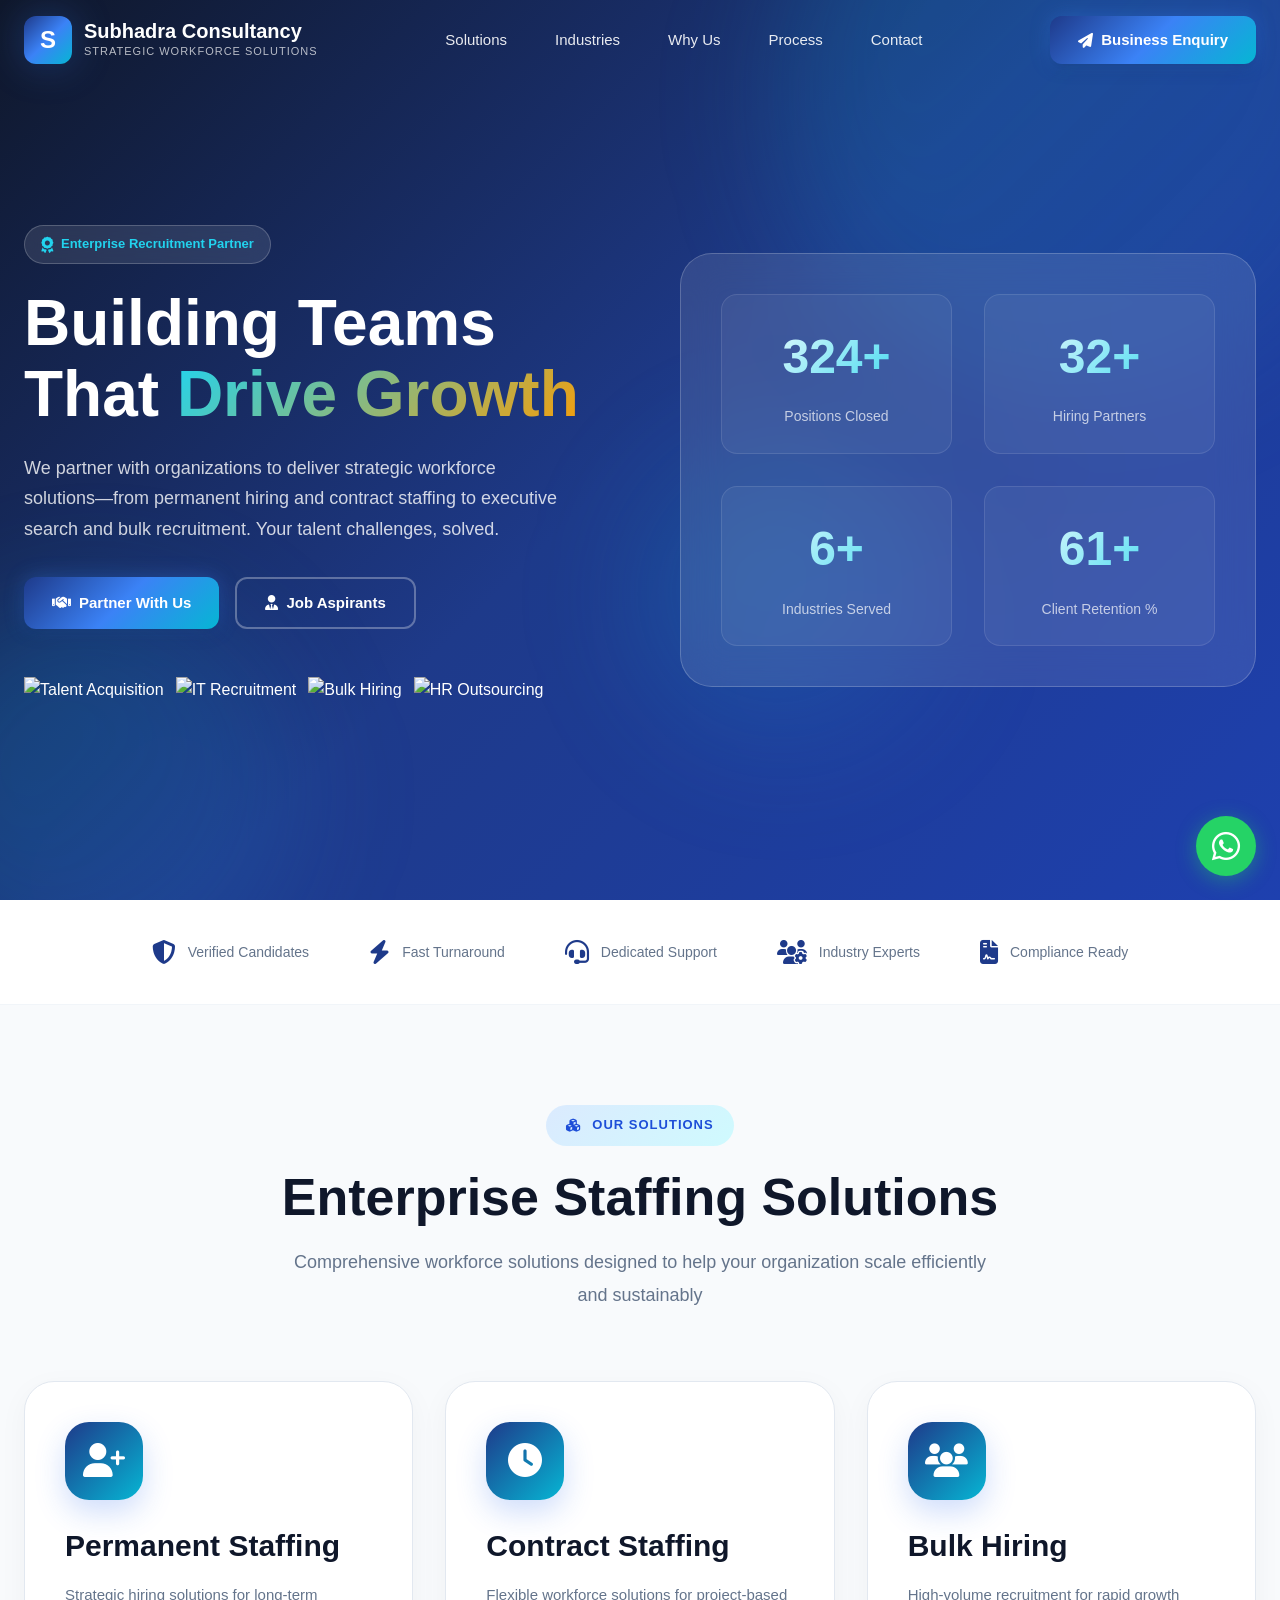
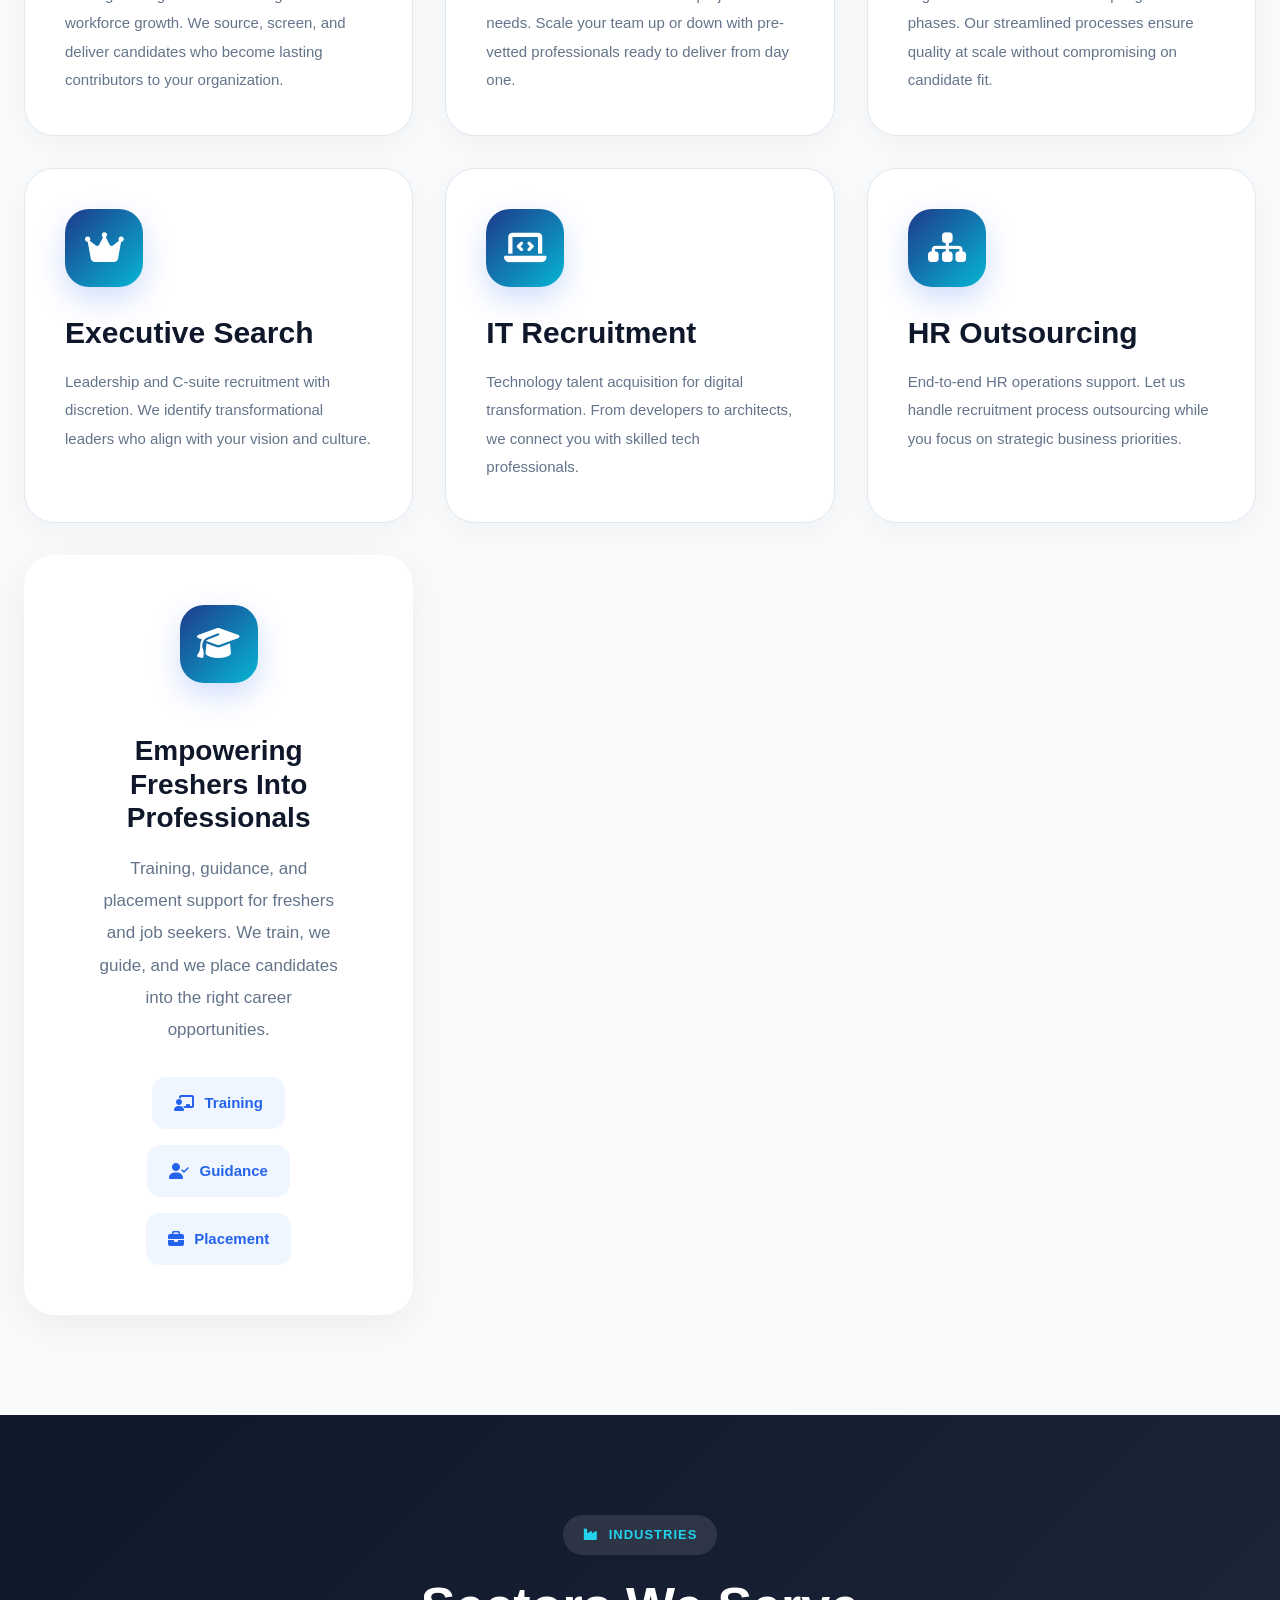
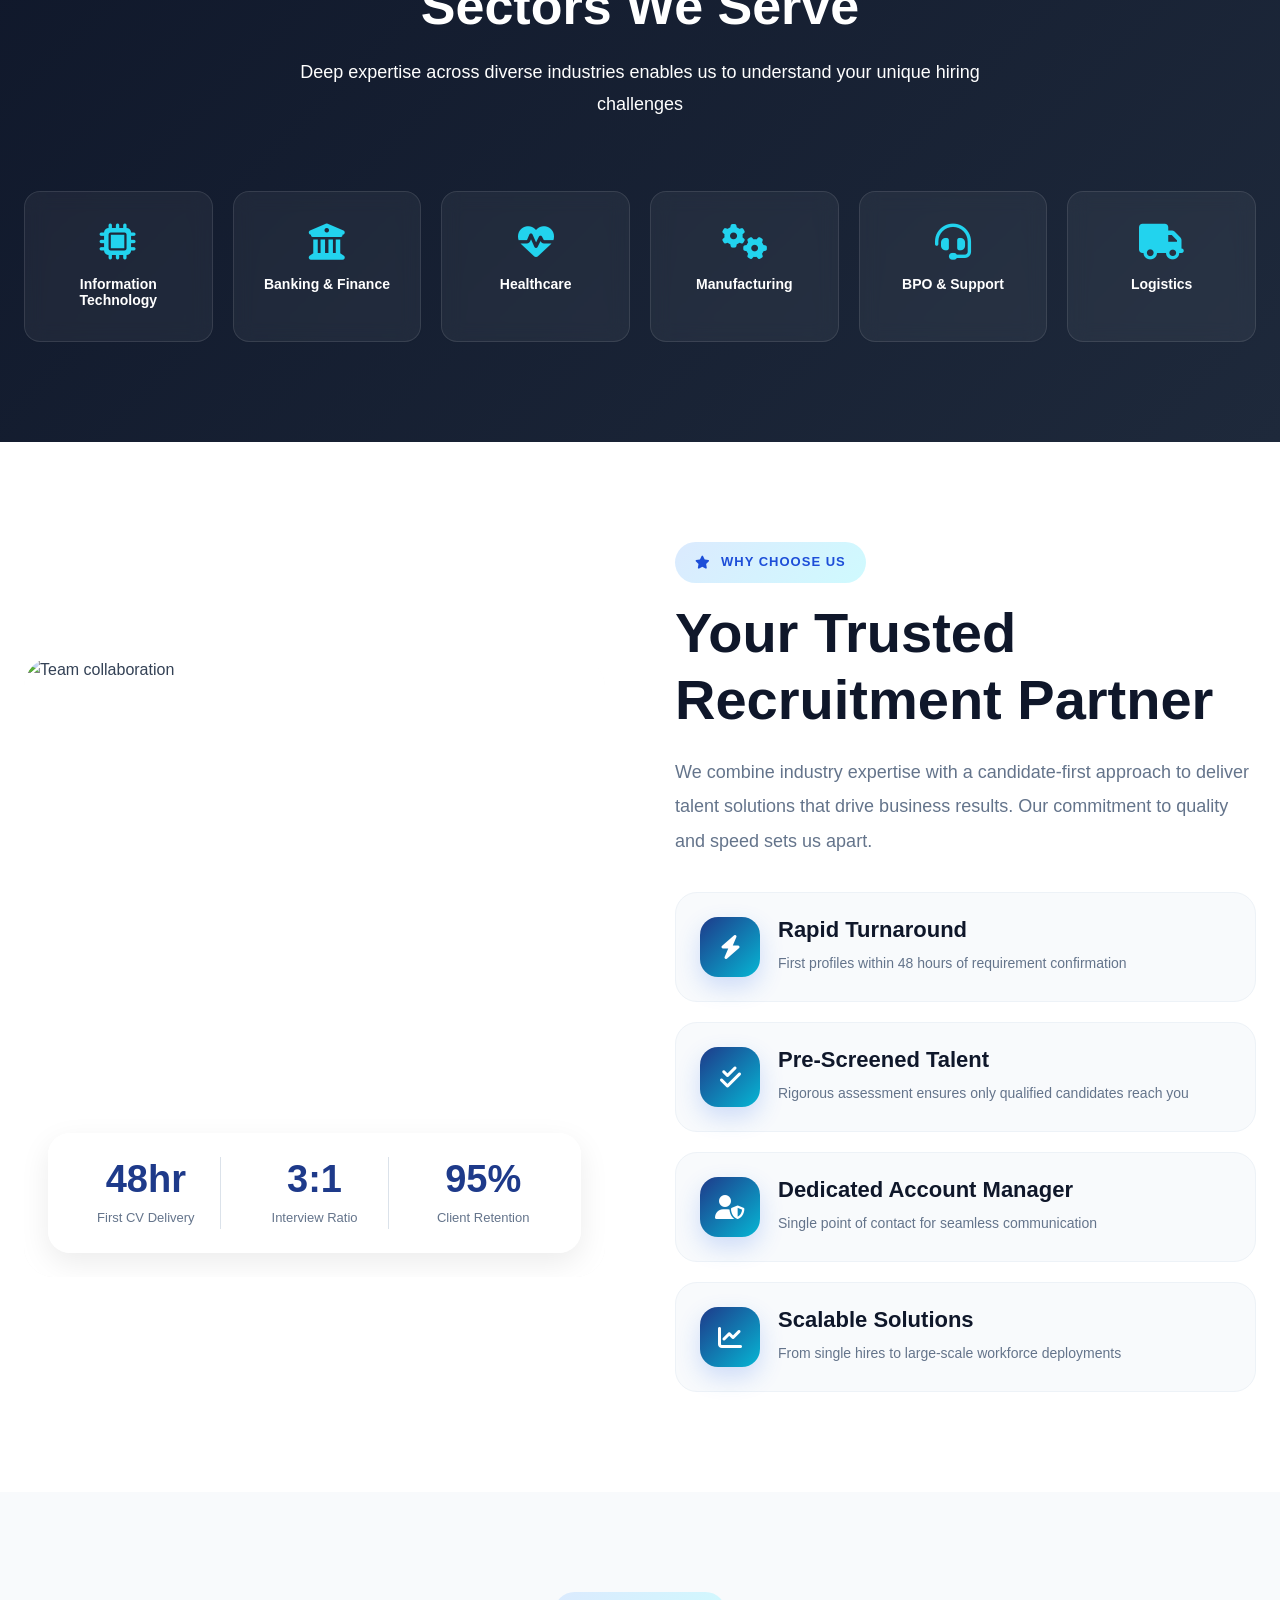
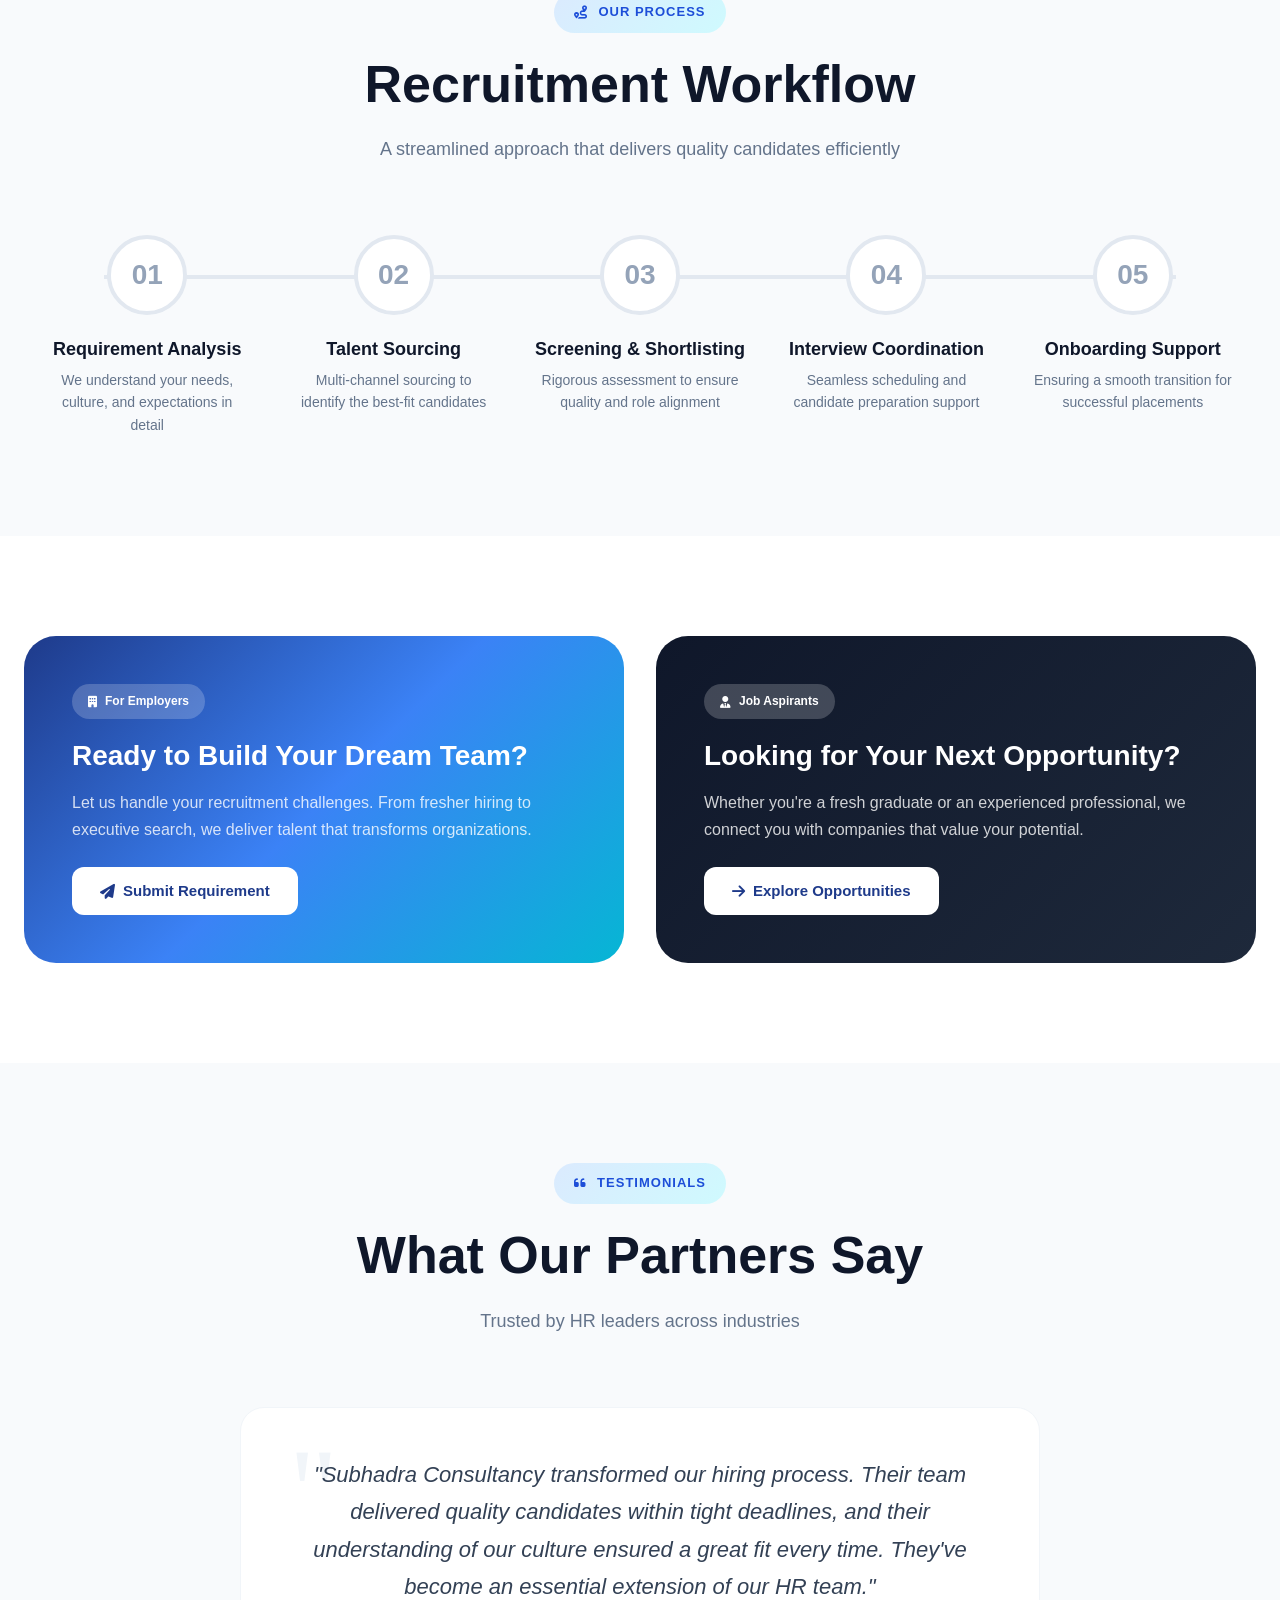
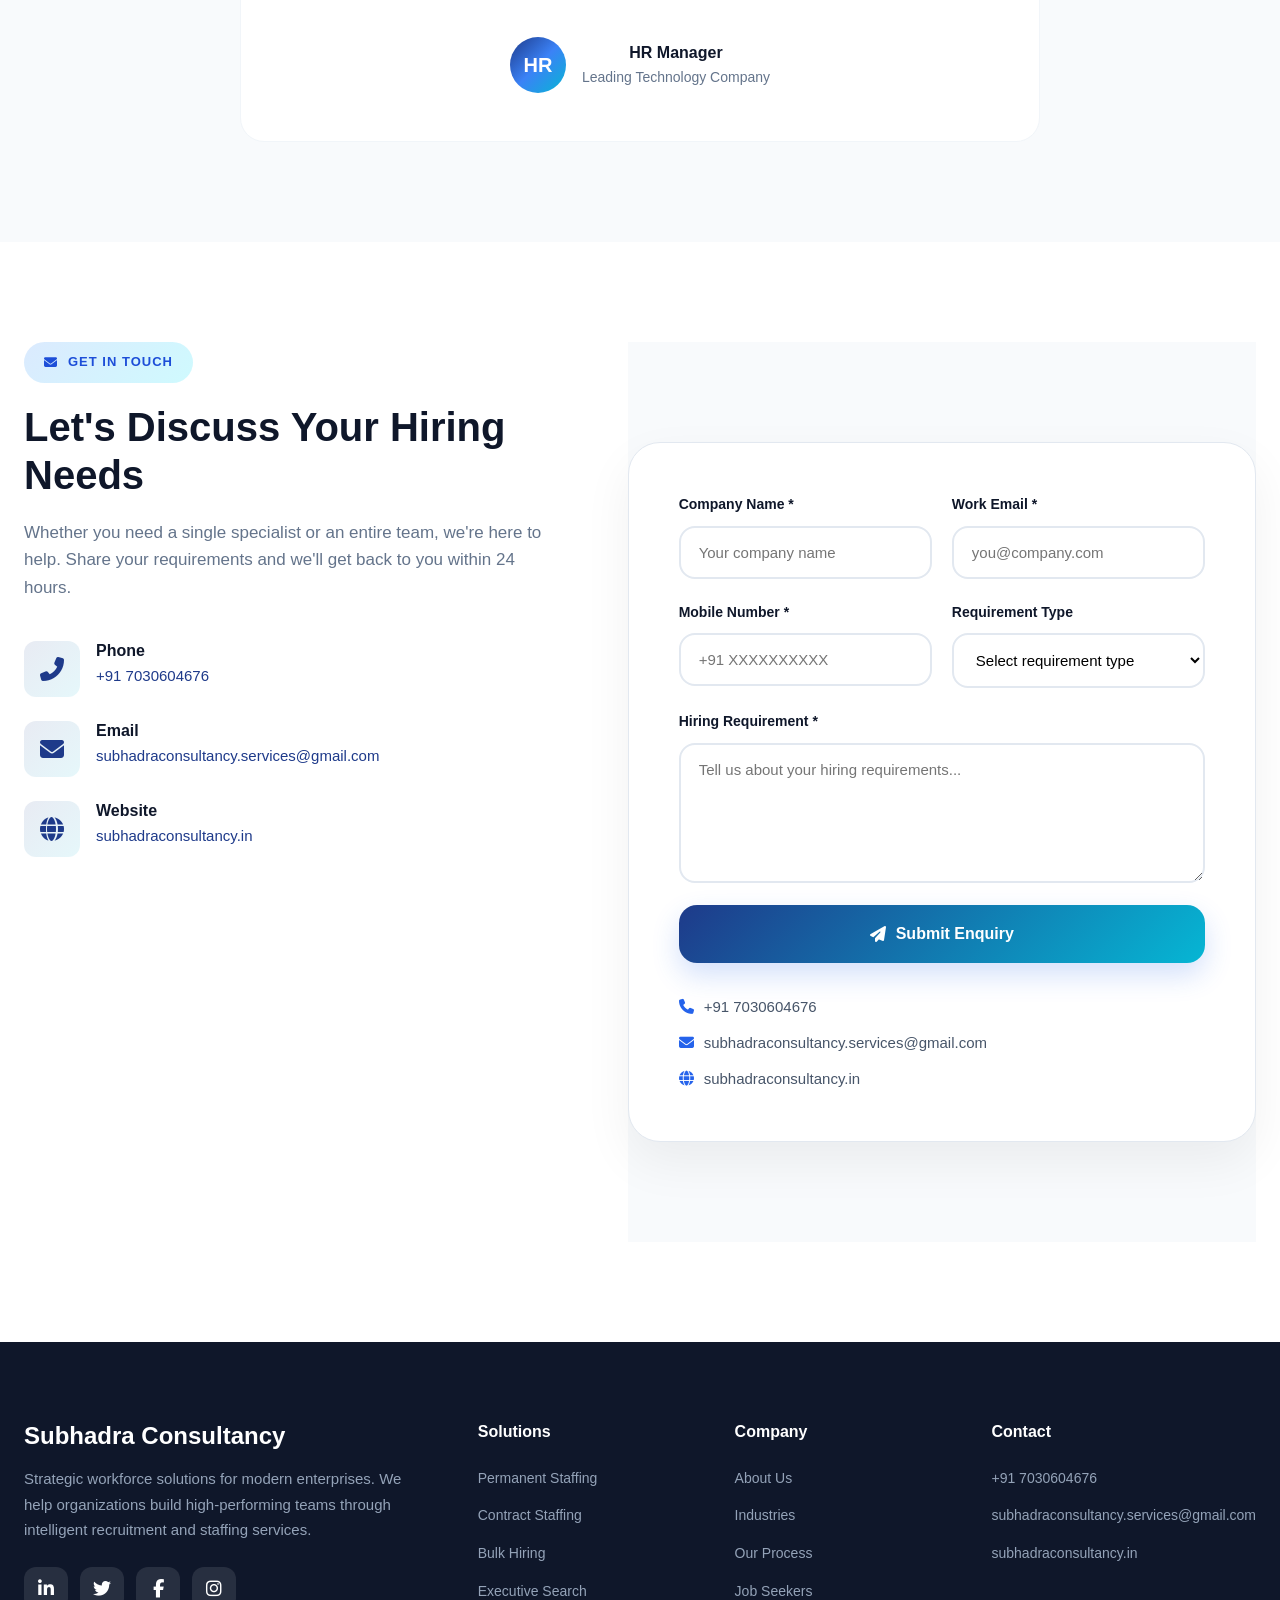
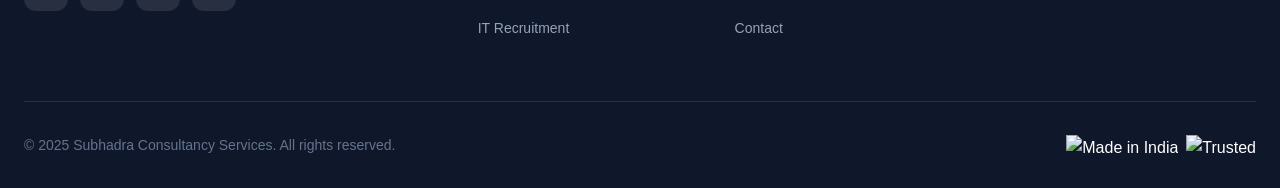
==== commit 173c776b: "Update index.html" ====
--- a/index.html
+++ b/index.html
@@ -1811,17 +1811,26 @@
         </p>
 
       </div>
+<!-- FONT AWESOME CDN -->
+<link rel="stylesheet" href="https://cdnjs.cloudflare.com/ajax/libs/font-awesome/6.4.0/css/all.min.css">
+
 <!-- HORIZONTAL LANDSCAPE CARD -->
 
 <div class="fresher-landscape-card">
 
   <div class="fresher-left">
+
+    <!-- ICON -->
 
     <div class="solution-icon">
       <i class="fas fa-graduation-cap"></i>
     </div>
 
+    <!-- TITLE -->
+
     <h3>Empowering Freshers Into Professionals</h3>
+
+    <!-- DESCRIPTION -->
 
     <p>
       Training, guidance, and placement support for freshers and
@@ -1856,14 +1865,86 @@
 
 <style>
 
-/* HORIZONTAL LANDSCAPE CARD */
+<!-- FONT AWESOME CDN -->
+<link rel="stylesheet" href="https://cdnjs.cloudflare.com/ajax/libs/font-awesome/6.4.0/css/all.min.css">
+
+<!-- HORIZONTAL LANDSCAPE CARD -->
+
+<div class="fresher-wrapper">
+
+  <div class="fresher-landscape-card">
+
+    <div class="fresher-left">
+
+      <!-- ICON -->
+
+      <div class="solution-icon">
+        <i class="fas fa-graduation-cap"></i>
+      </div>
+
+      <!-- TITLE -->
+
+      <h3>Empowering Freshers Into Professionals</h3>
+
+      <!-- DESCRIPTION -->
+
+      <p>
+        Training, guidance, and placement support for freshers and
+        job seekers. We train, we guide, and we place candidates
+        into the right career opportunities.
+      </p>
+
+      <!-- TAGS -->
+
+      <div class="fresher-tags">
+
+        <span>
+          <i class="fas fa-chalkboard-teacher"></i>
+          Training
+        </span>
+
+        <span>
+          <i class="fas fa-user-check"></i>
+          Guidance
+        </span>
+
+        <span>
+          <i class="fas fa-briefcase"></i>
+          Placement
+        </span>
+
+      </div>
+
+    </div>
+
+  </div>
+
+</div>
+
+<style>
+
+/* FULL WIDTH WRAPPER */
+
+.fresher-wrapper{
+width:100%;
+padding:0 20px;
+margin-top:50px;
+box-sizing:border-box;
+}
+
+/* LANDSCAPE CARD */
 
 .fresher-landscape-card{
 background:#ffffff;
 
-width:315%;
-
-height:380px;
+/* RESPONSIVE WIDTH */
+width:100%;
+max-width:1700px;
+
+margin:auto;
+
+/* HORIZONTAL LOOK */
+min-height:320px;
 
 display:flex;
 justify-content:center;
@@ -1875,7 +1956,7 @@
 
 box-shadow:0 10px 40px rgba(0,0,0,0.06);
 
-margin-top:50px;
+box-sizing:border-box;
 }
 
 /* CENTER CONTENT */
@@ -1886,6 +1967,7 @@
 align-items:center;
 justify-content:center;
 text-align:center;
+
 width:100%;
 }
 
@@ -1907,7 +1989,7 @@
 font-size:36px;
 }
 
-/* SAME FONT SIZE AS OTHER CARDS */
+/* TITLE */
 
 .fresher-left h3{
 font-size:28px;
@@ -1916,11 +1998,13 @@
 color:#0f172a;
 }
 
+/* DESCRIPTION */
+
 .fresher-left p{
 font-size:17px;
 line-height:1.9;
 color:#64748b;
-max-width:900px;
+max-width:1000px;
 }
 
 /* TAGS */
@@ -1930,12 +2014,14 @@
 flex-wrap:wrap;
 justify-content:center;
 gap:16px;
+
 margin-top:30px;
 }
 
 .fresher-tags span{
 display:flex;
 align-items:center;
+justify-content:center;
 gap:10px;
 
 background:#eff6ff;
@@ -1954,13 +2040,50 @@
 font-size:16px;
 }
 
-/* MOBILE */
+/* MOBILE RESPONSIVE */
 
 @media(max-width:991px){
 
+.fresher-wrapper{
+padding:0 12px;
+}
+
 .fresher-landscape-card{
-height:auto;
-padding:40px 30px;
+width:100%;
+max-width:100%;
+
+min-height:auto;
+
+padding:35px 20px;
+
+border-radius:24px;
+}
+
+.solution-icon{
+width:80px;
+height:80px;
+font-size:32px;
+}
+
+.fresher-left h3{
+font-size:24px;
+line-height:1.4;
+}
+
+.fresher-left p{
+font-size:16px;
+line-height:1.8;
+max-width:100%;
+}
+
+.fresher-tags{
+gap:12px;
+}
+
+.fresher-tags span{
+width:100%;
+padding:12px 18px;
+font-size:15px;
 }
 
 }
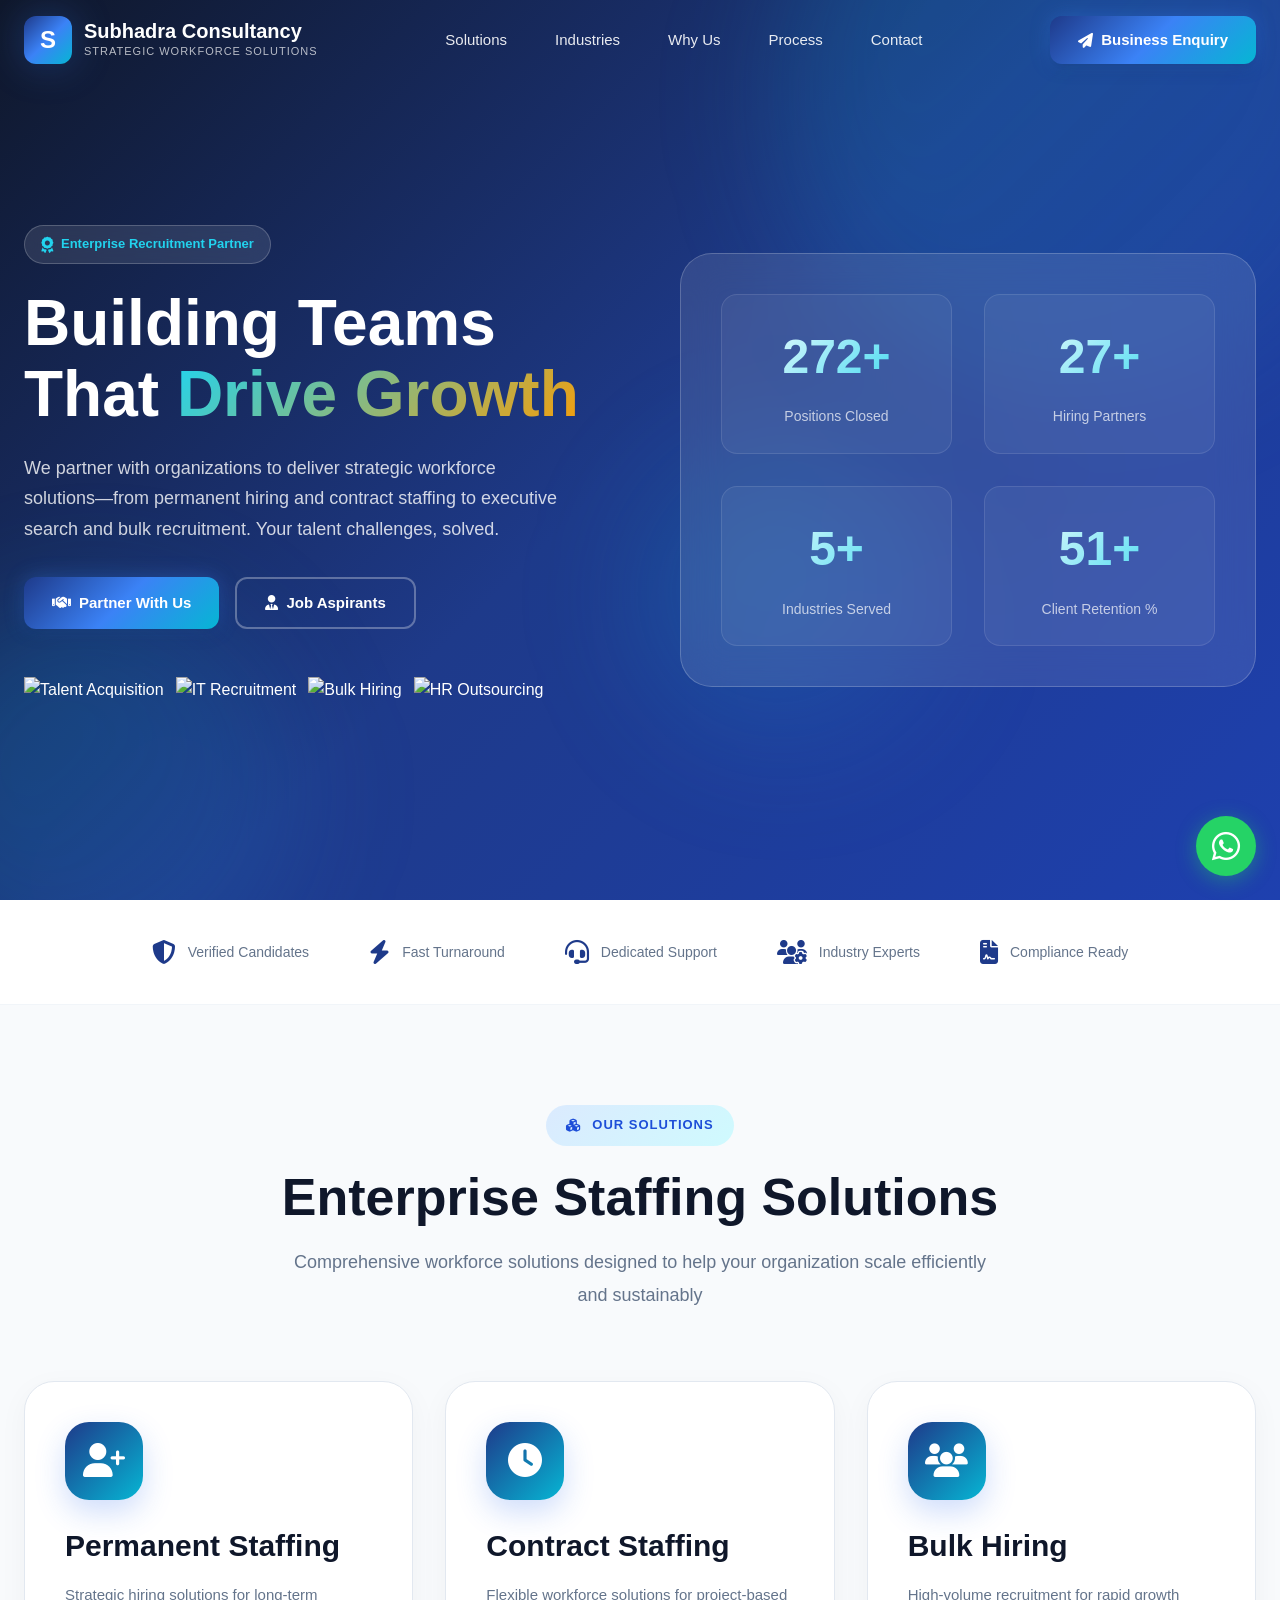
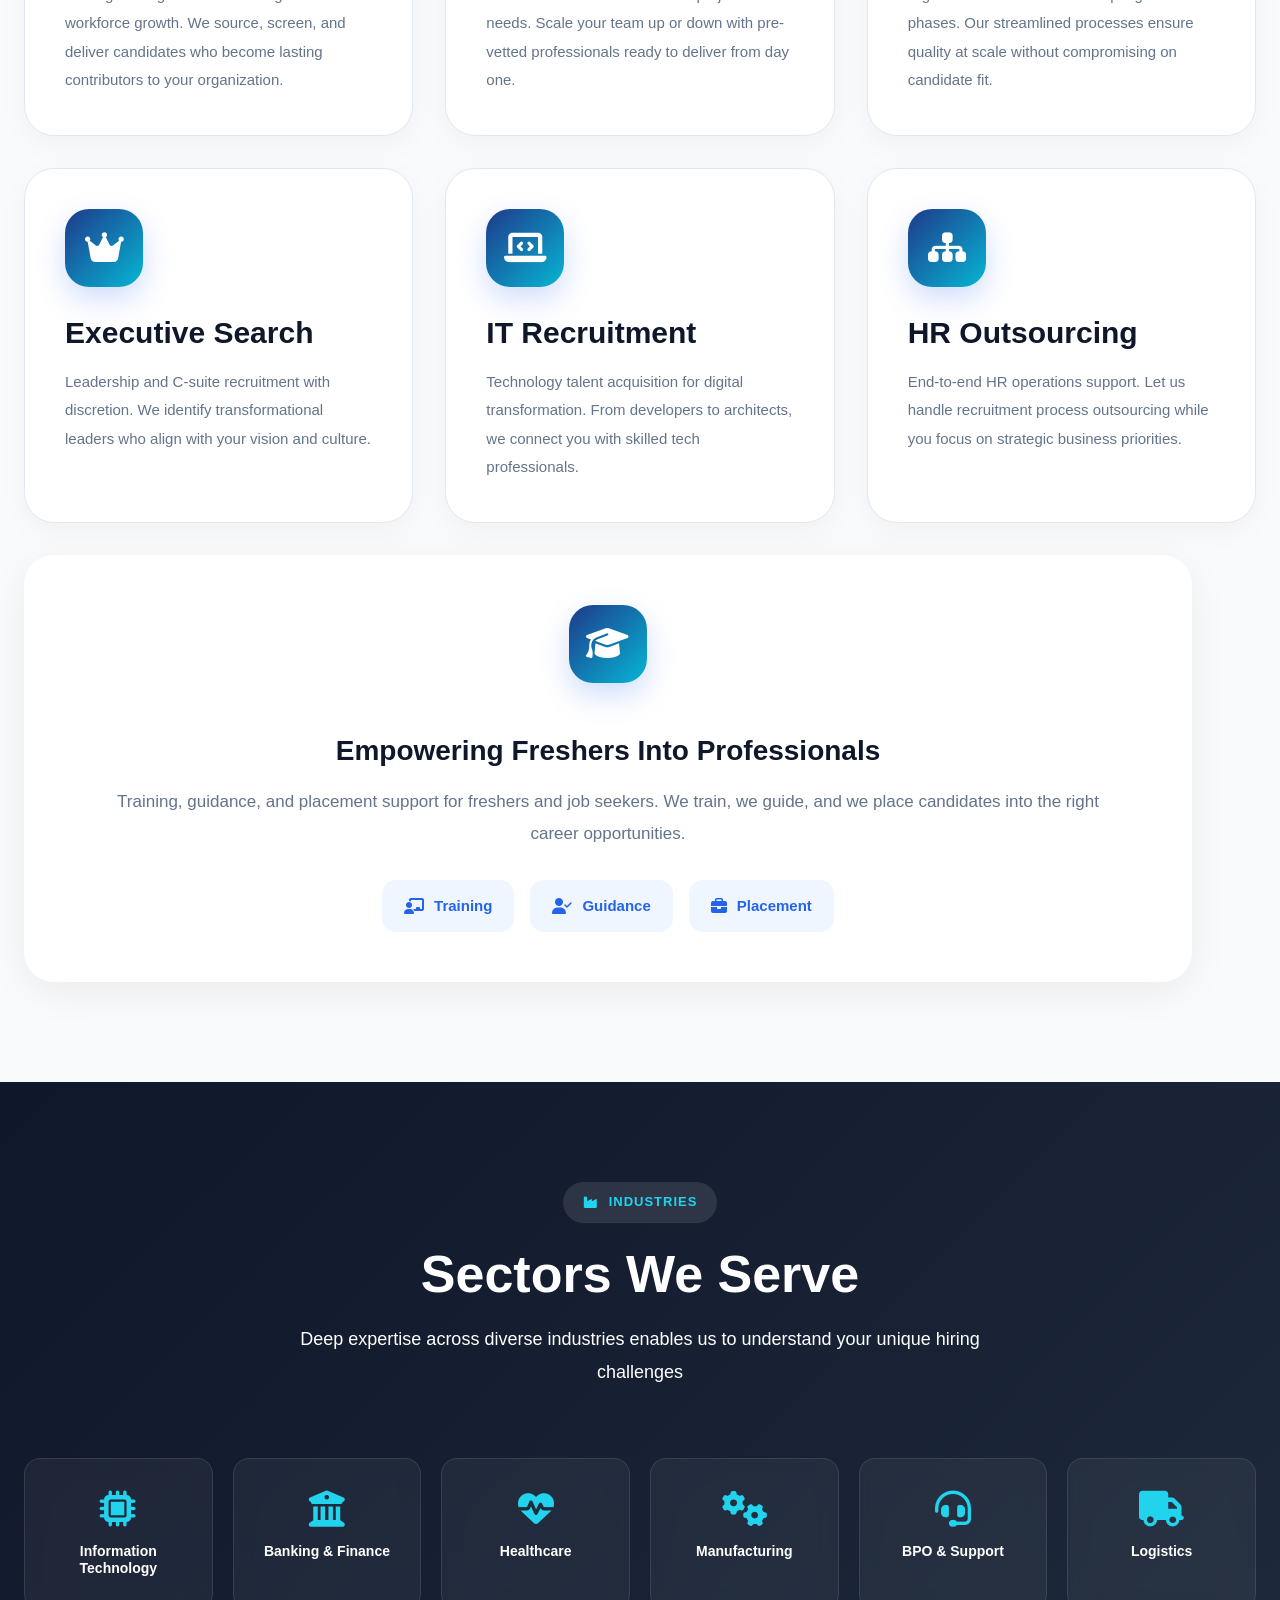
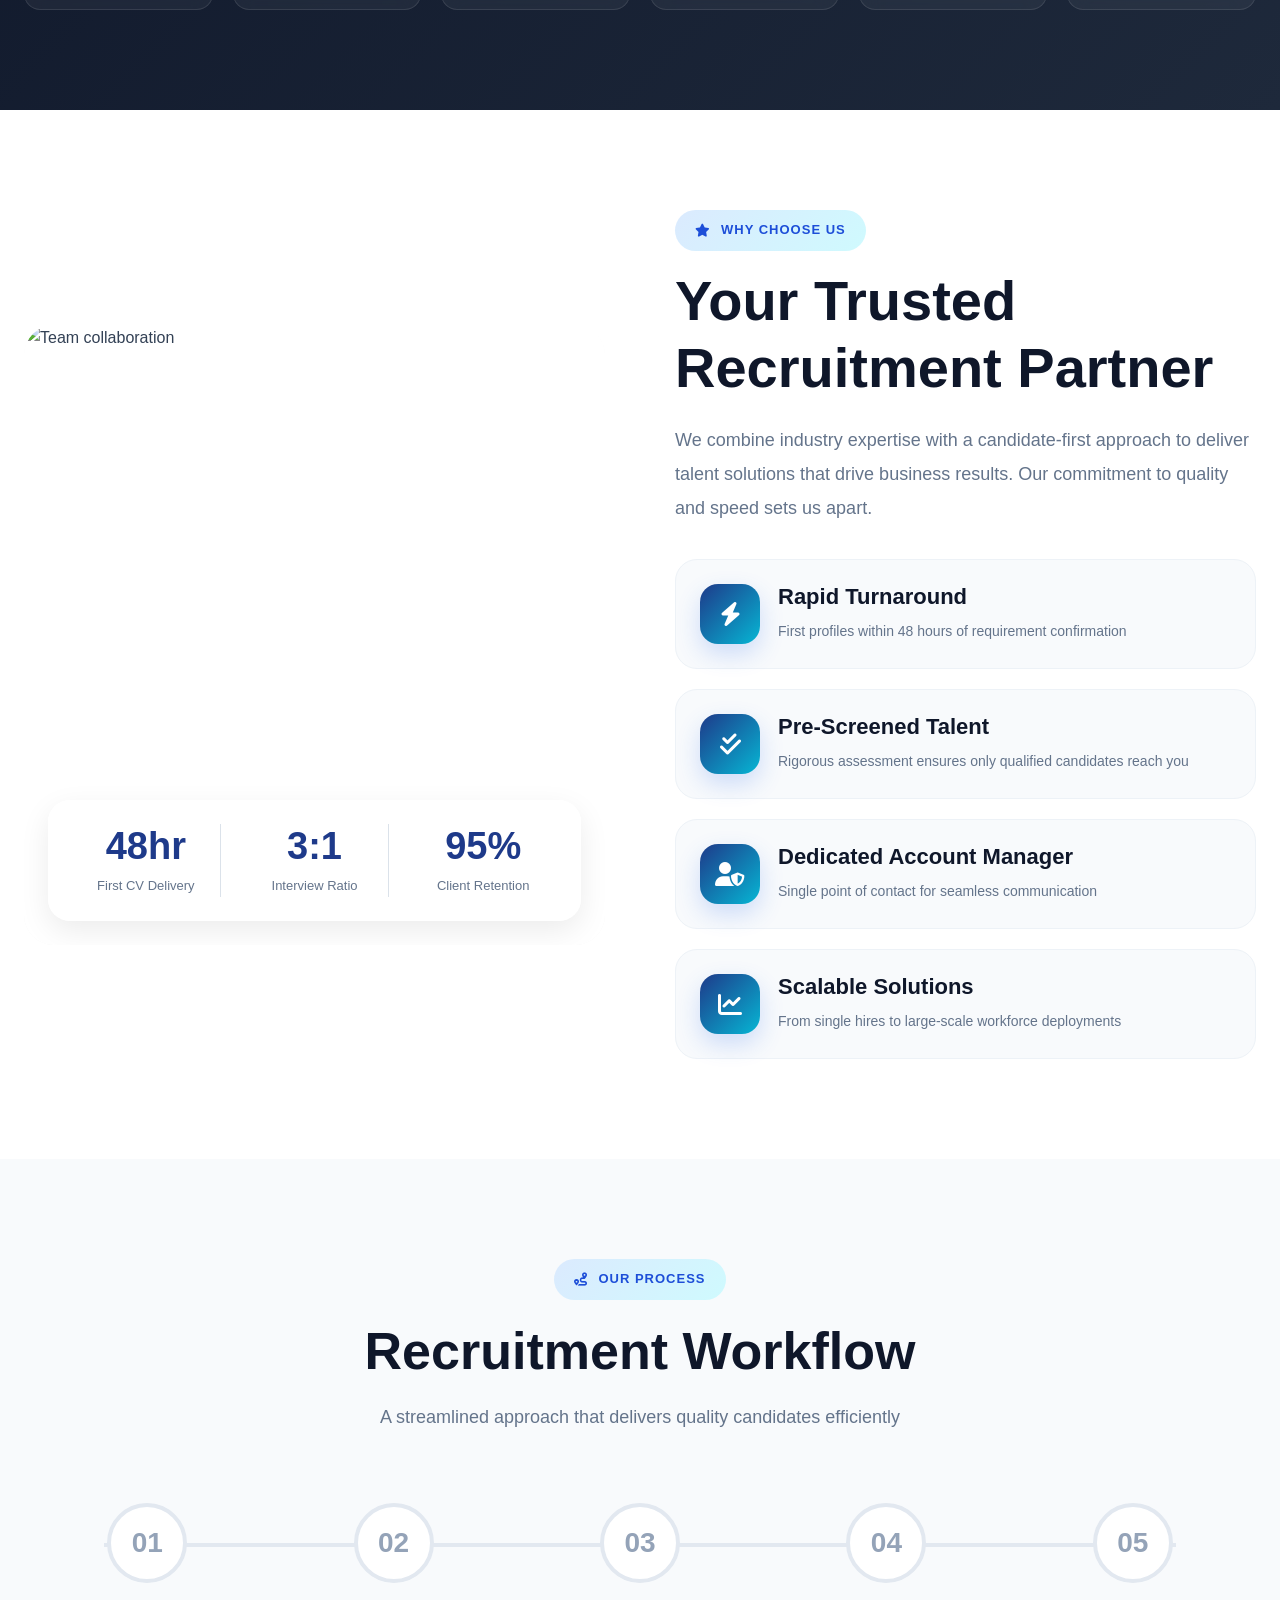
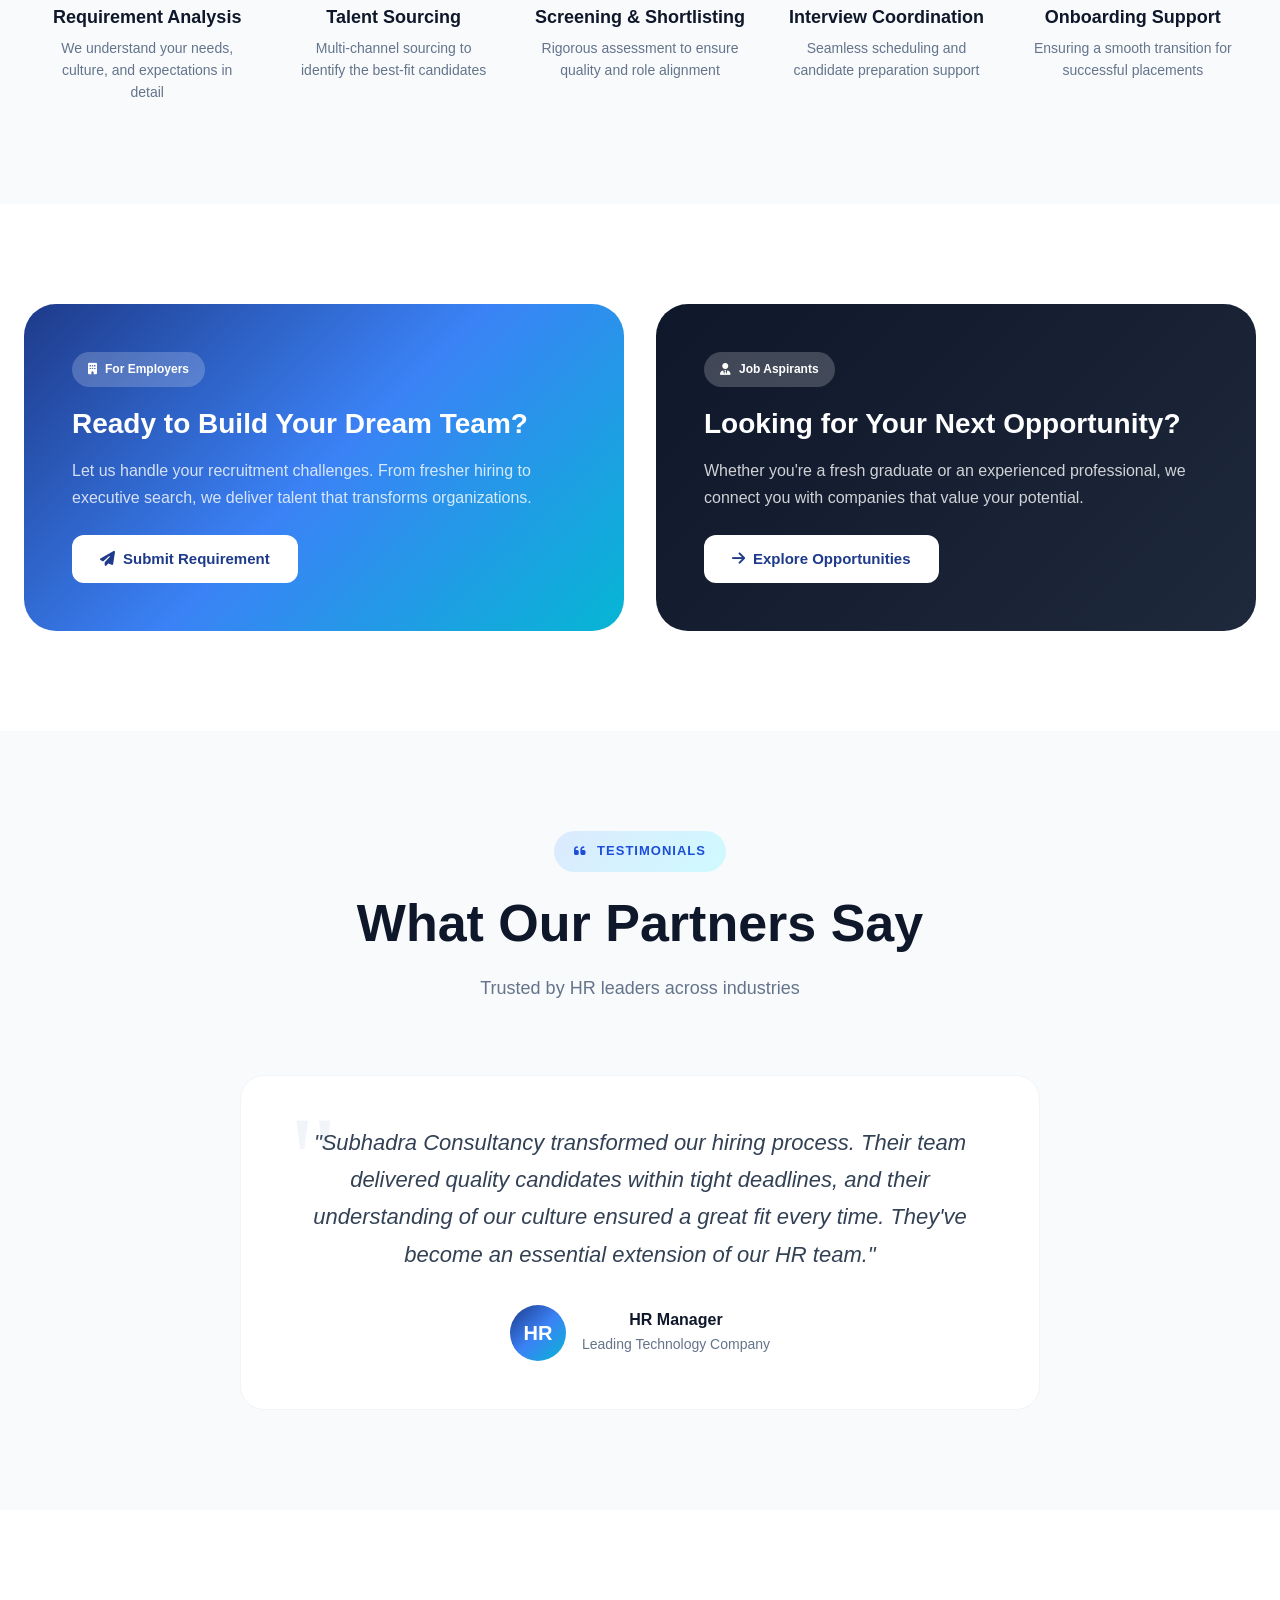
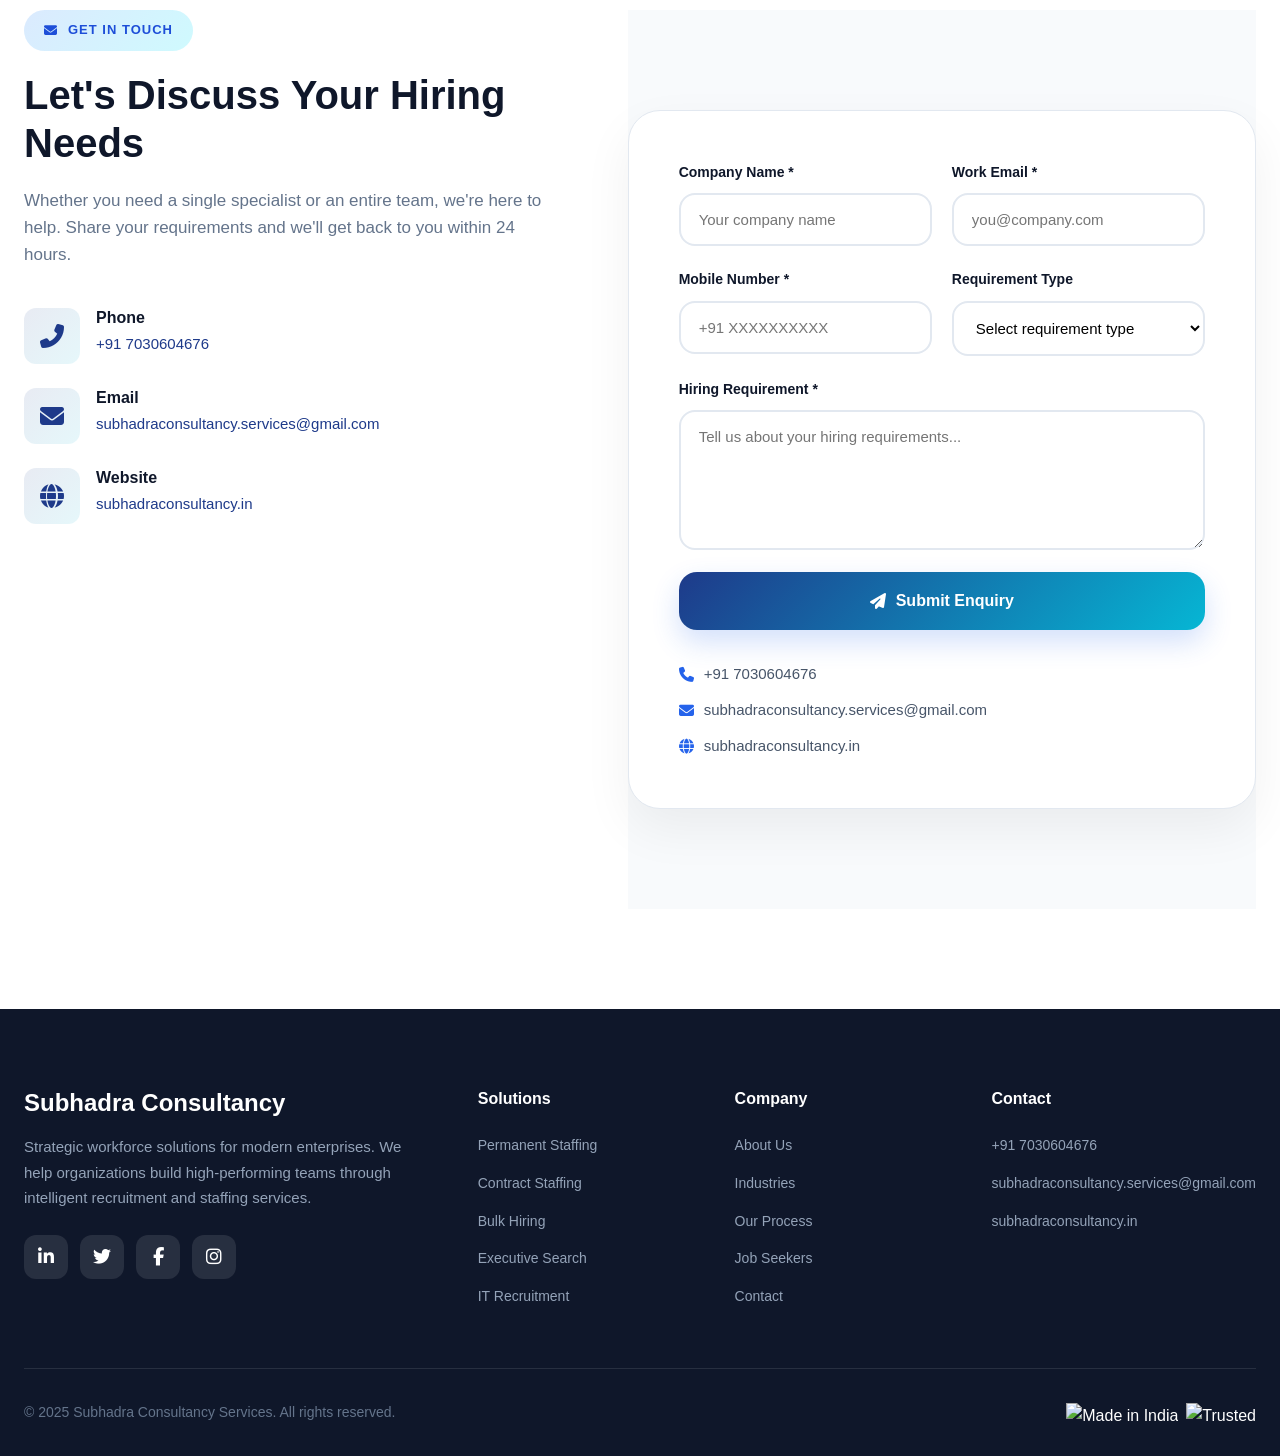
==== commit e861d514: "Update index.html" ====
--- a/index.html
+++ b/index.html
@@ -1938,7 +1938,7 @@
 background:#ffffff;
 
 /* RESPONSIVE WIDTH */
-width:100%;
+width:300%;
 max-width:1700px;
 
 margin:auto;
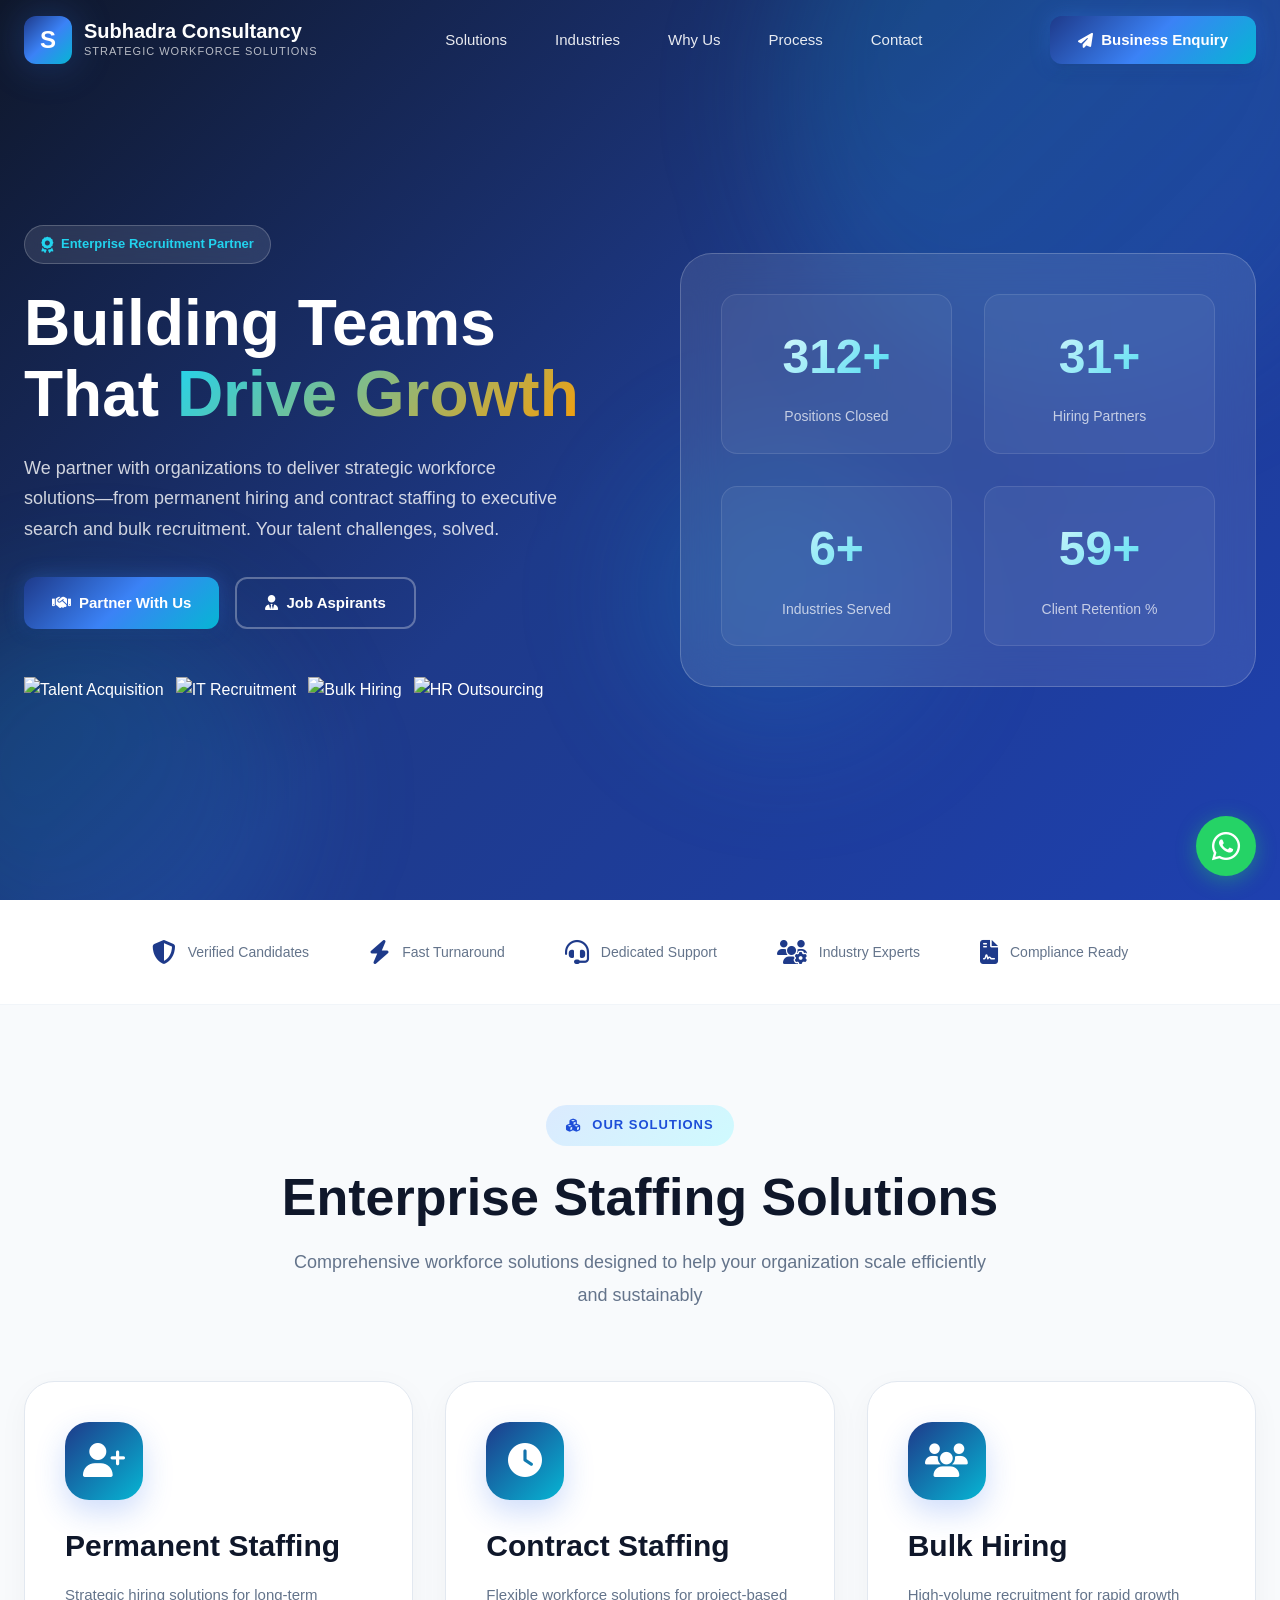
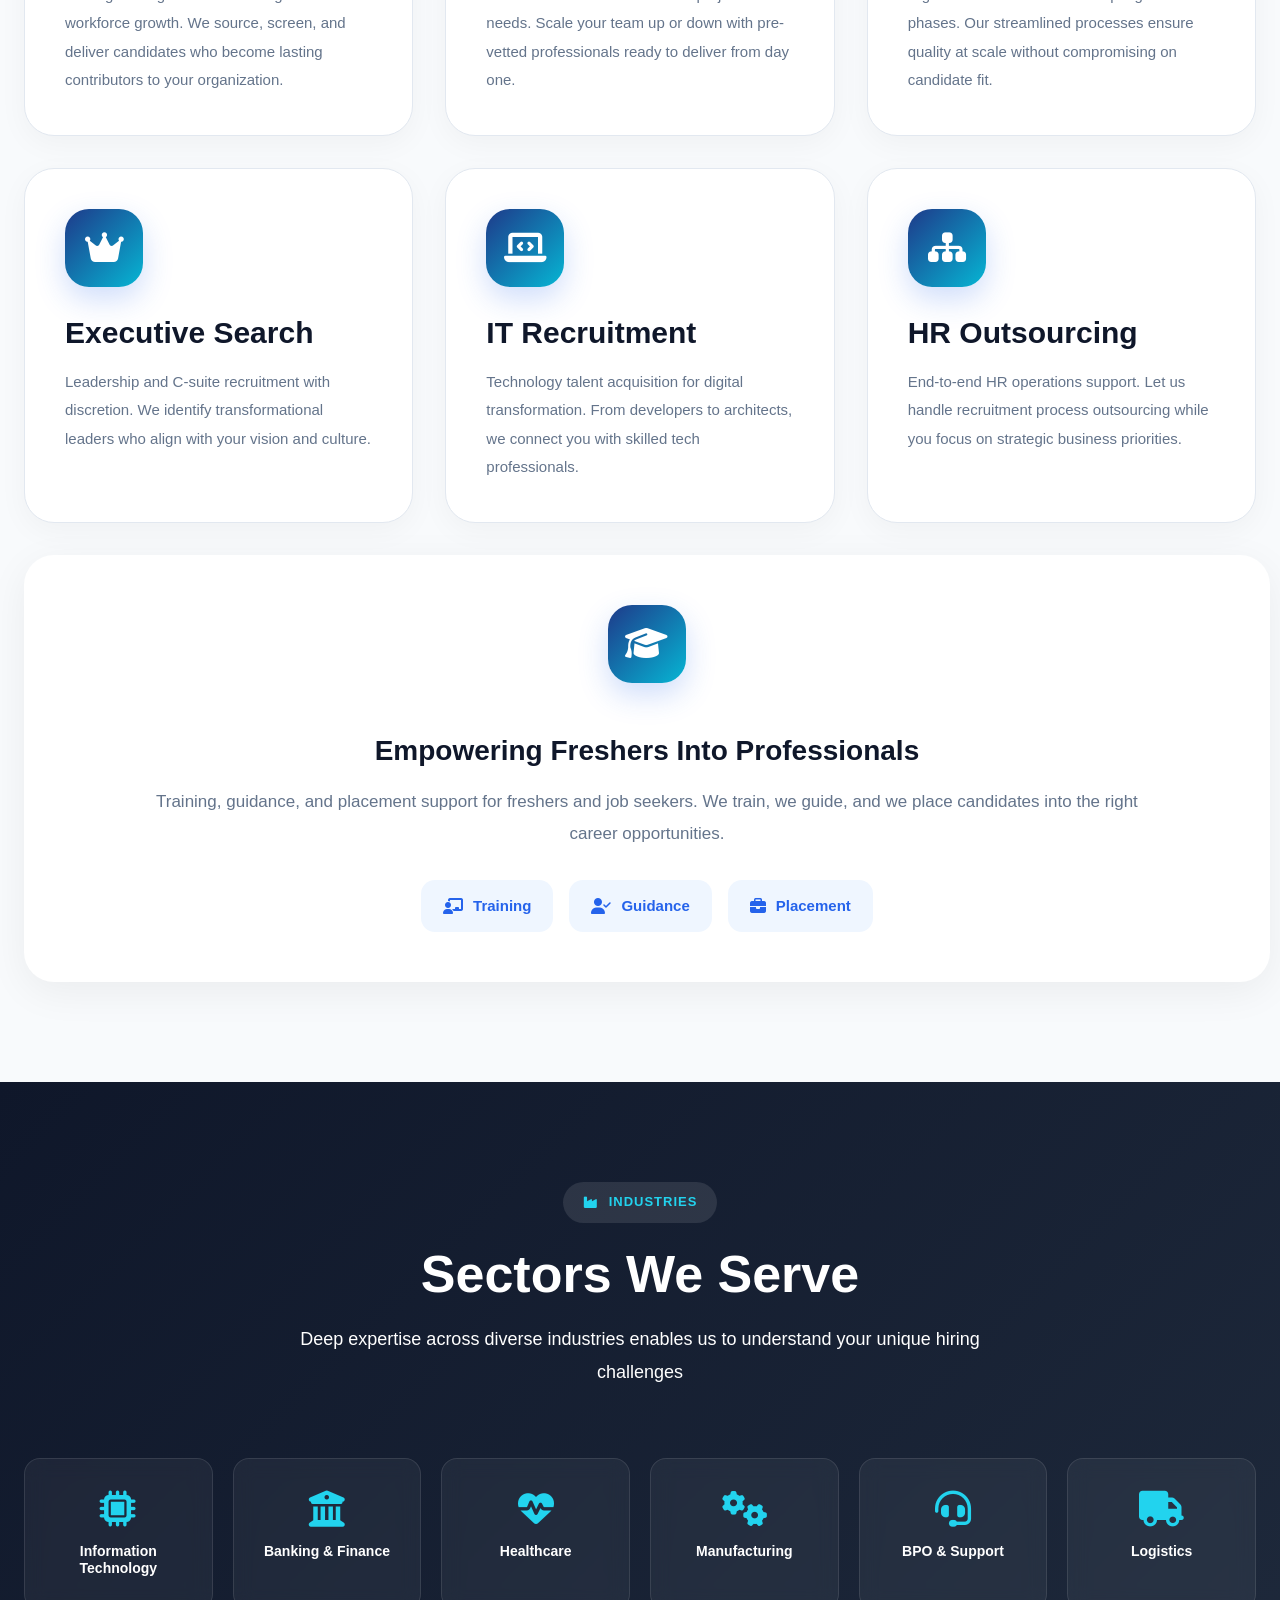
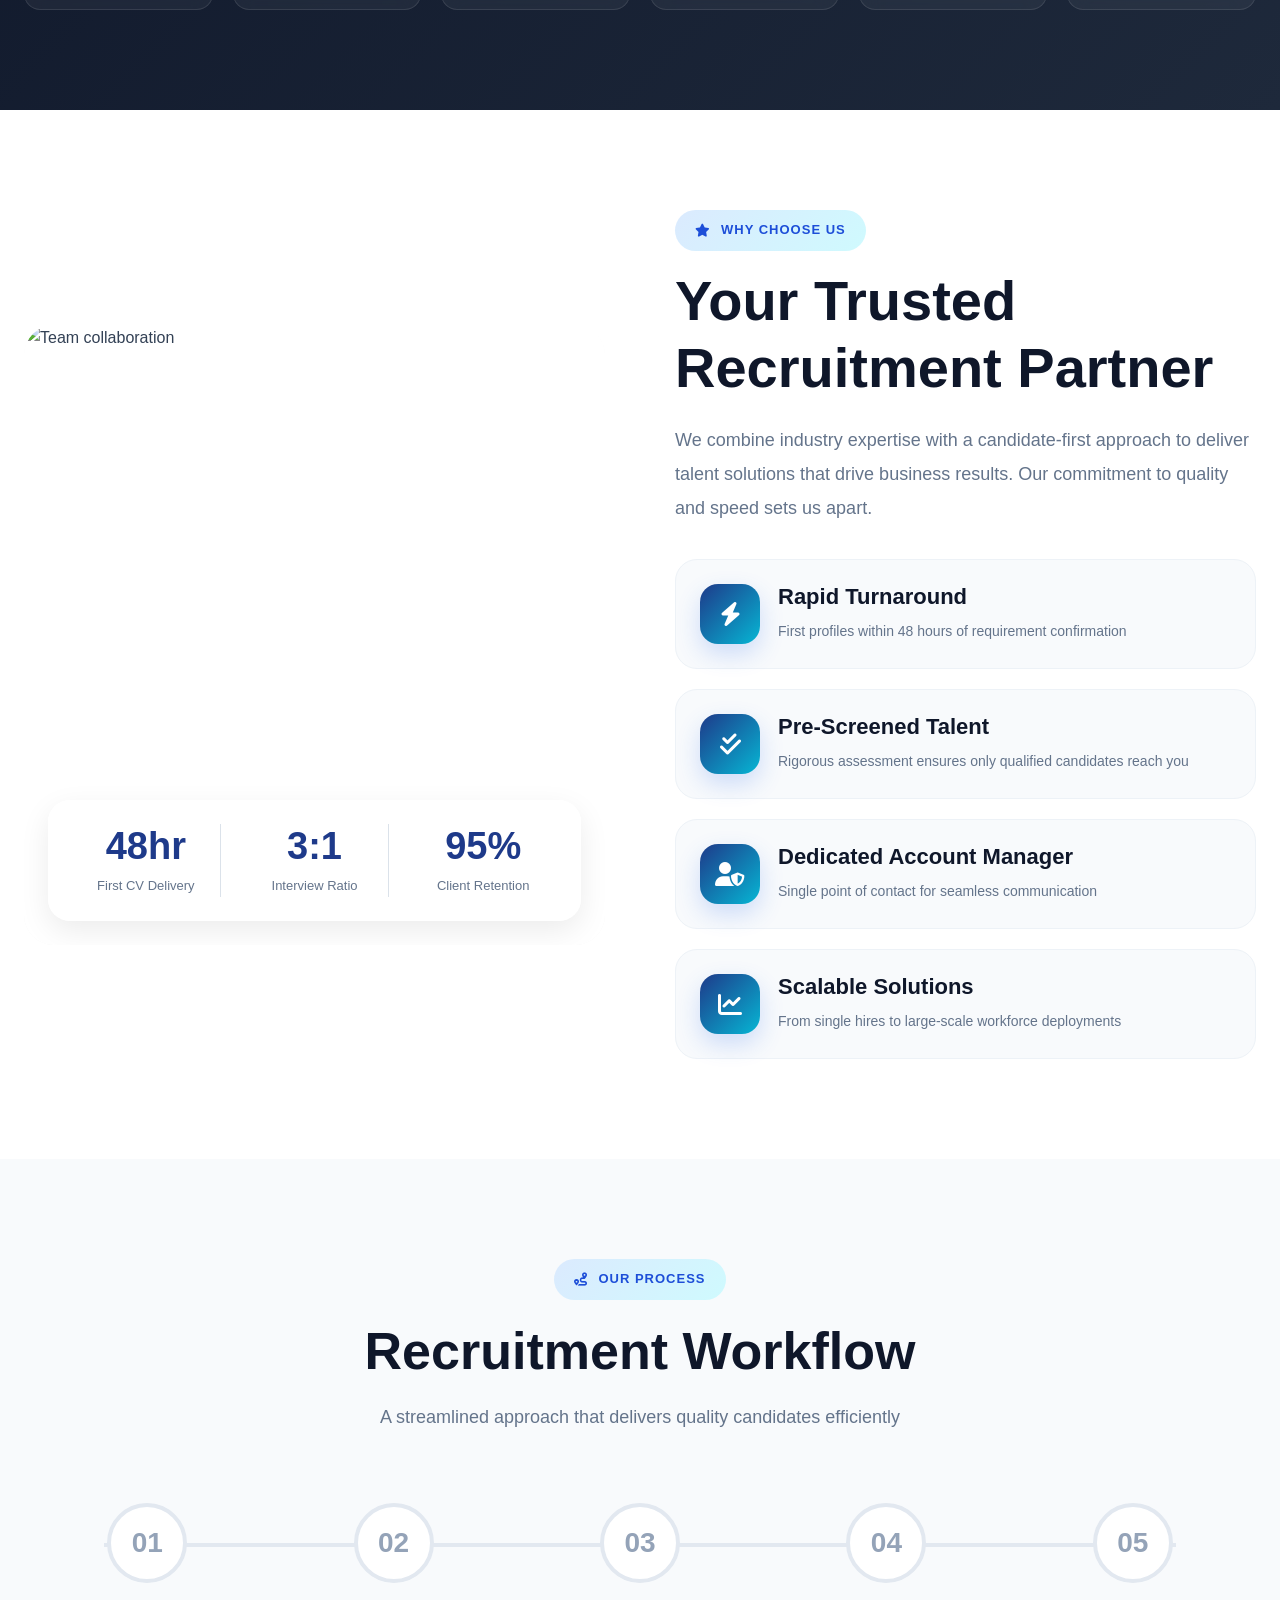
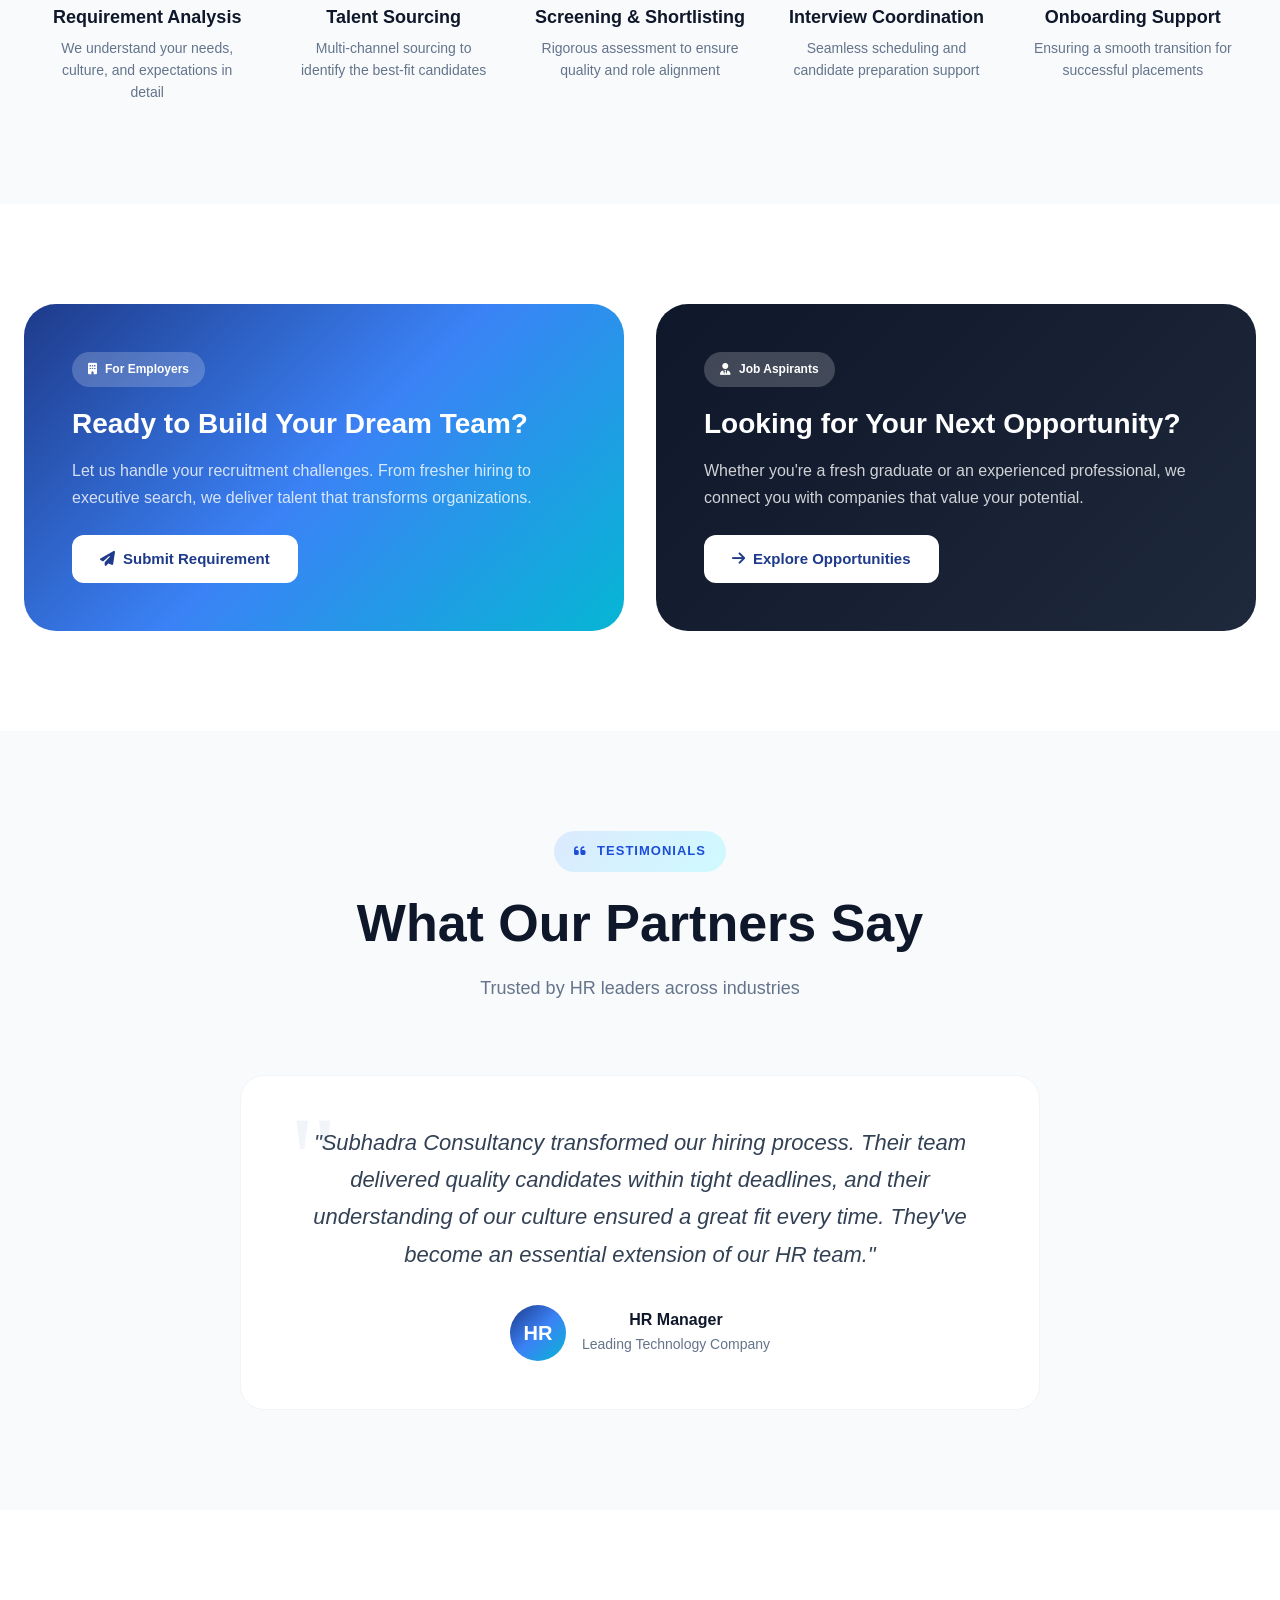
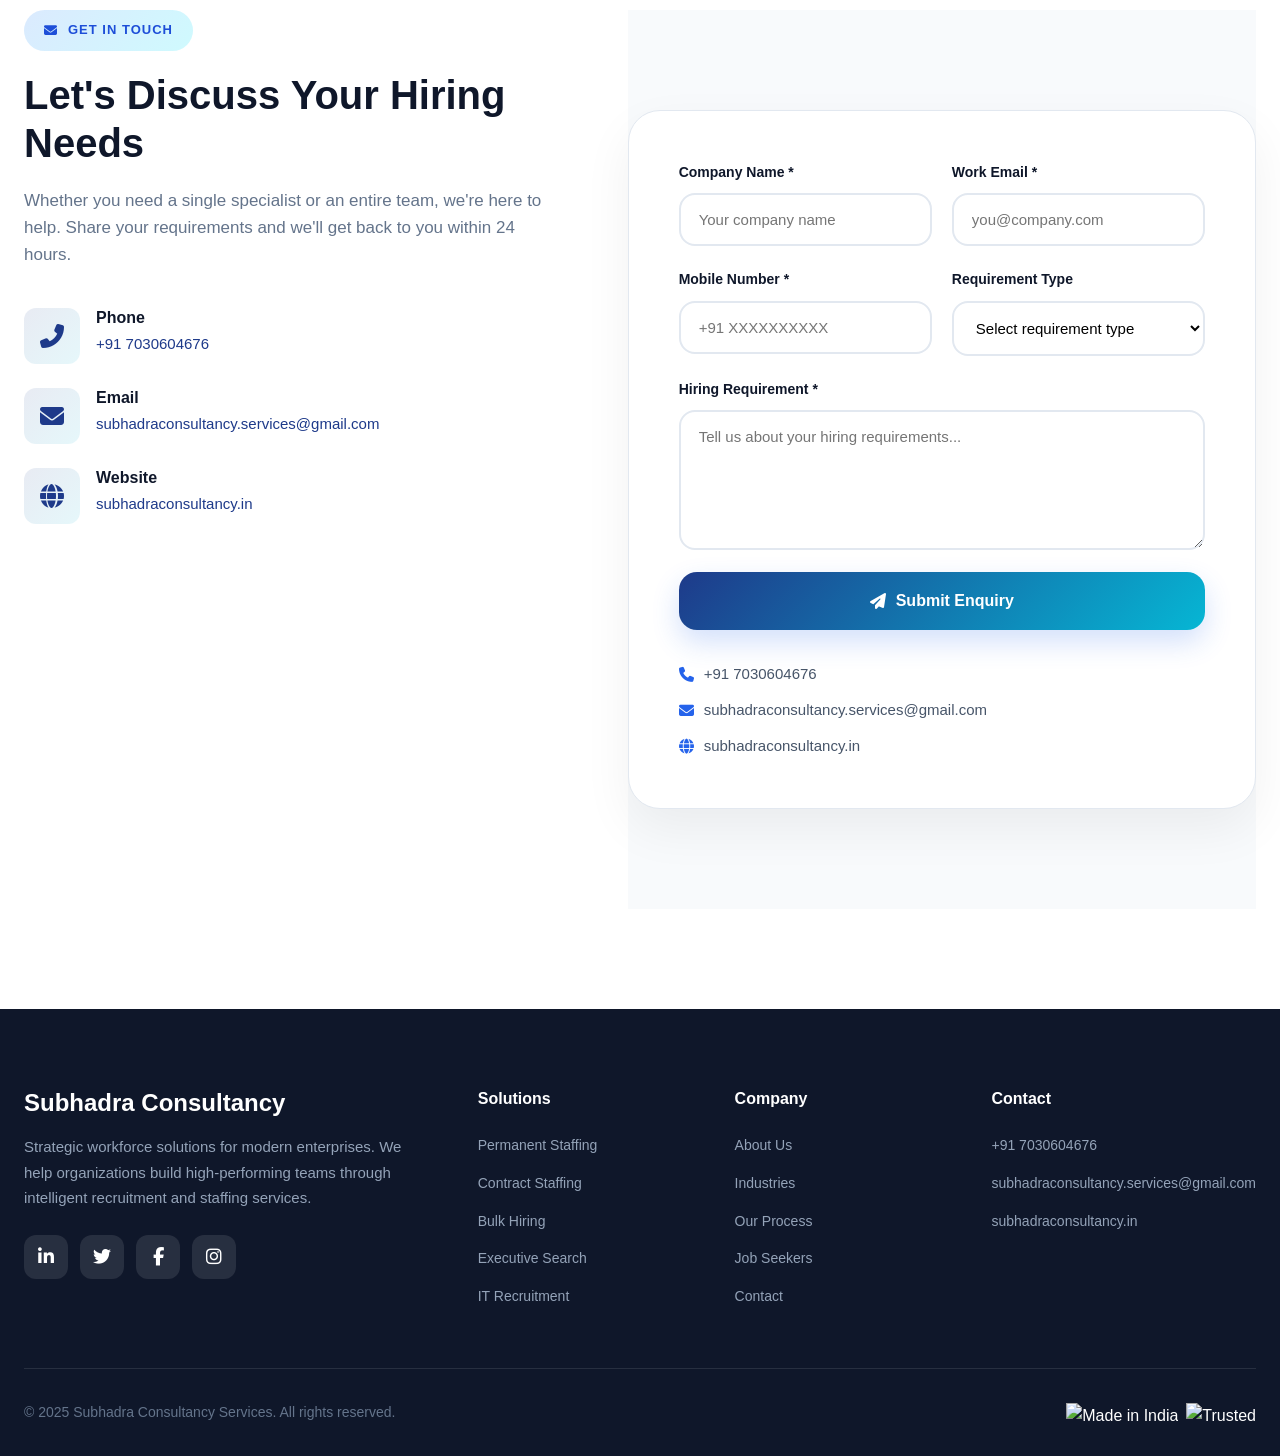
==== commit 452aa470: "Update index.html" ====
--- a/index.html
+++ b/index.html
@@ -1938,7 +1938,7 @@
 background:#ffffff;
 
 /* RESPONSIVE WIDTH */
-width:300%;
+width:320%;
 max-width:1700px;
 
 margin:auto;
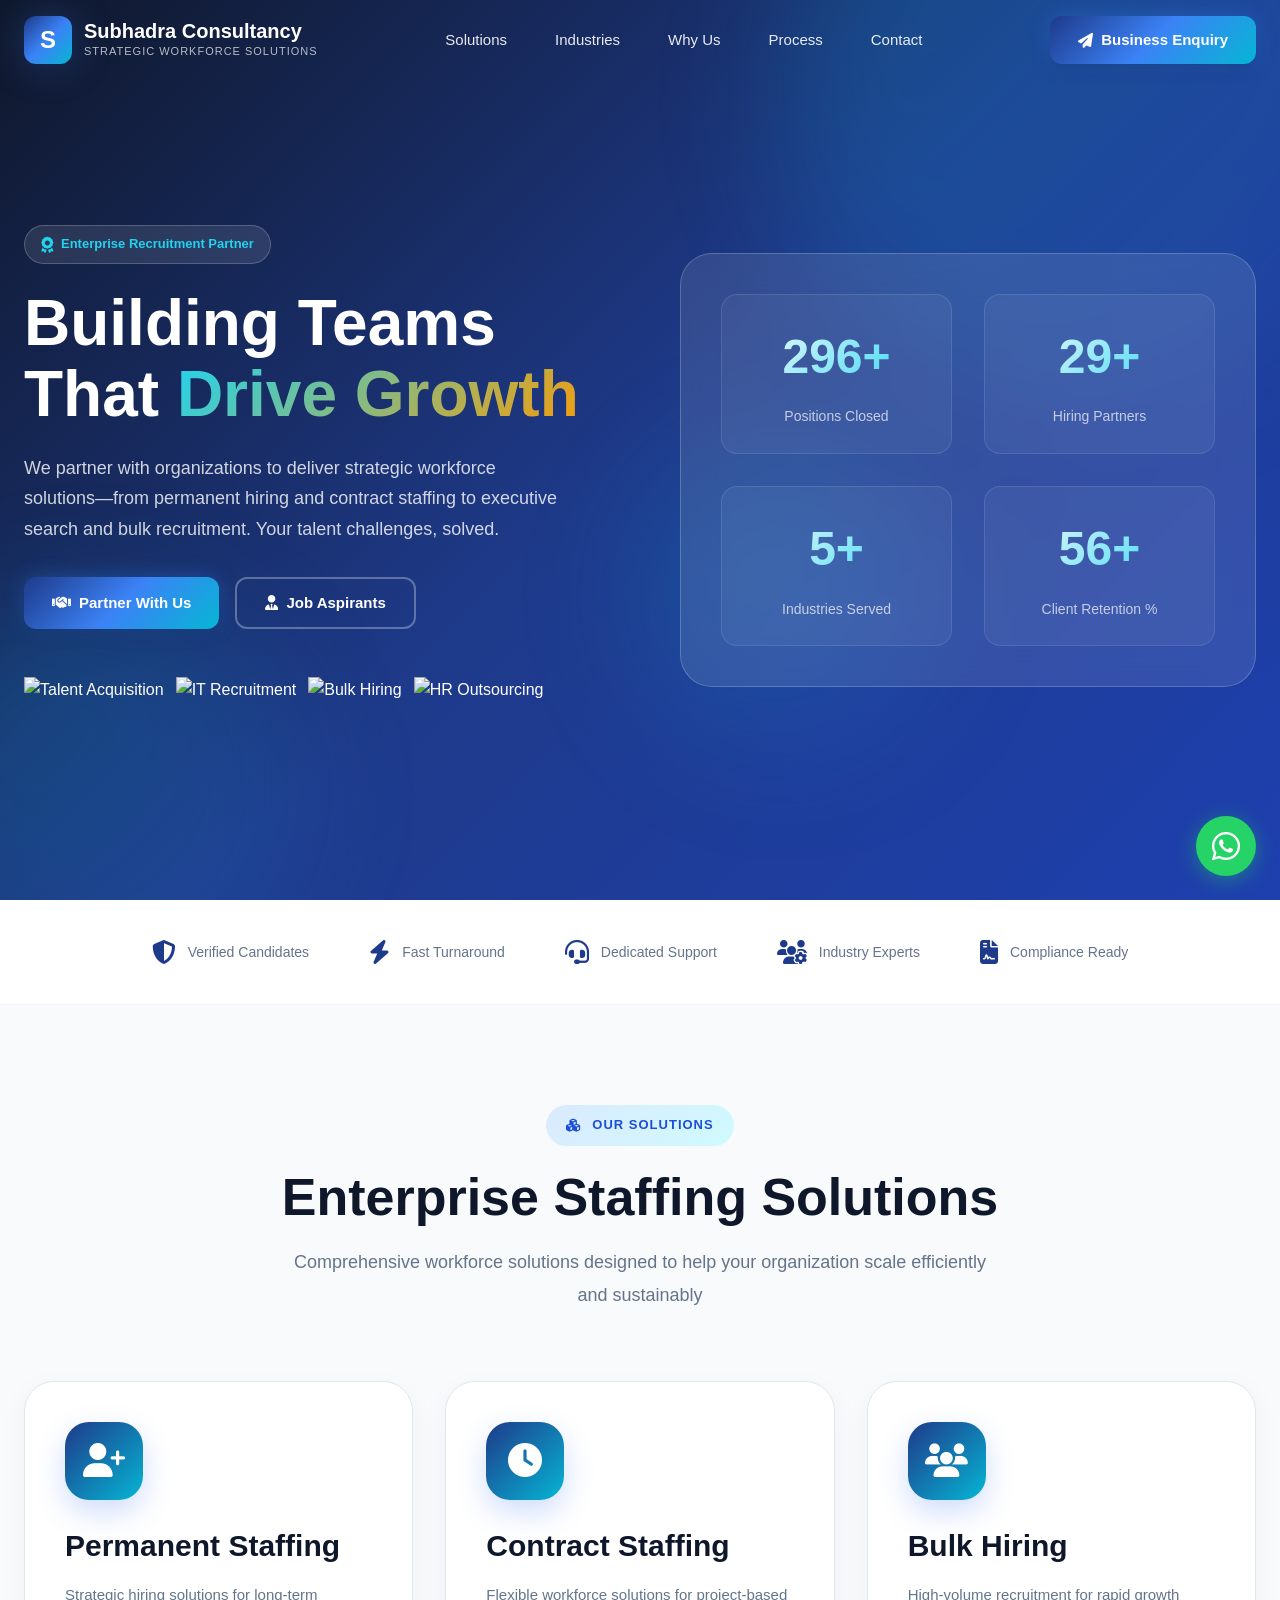
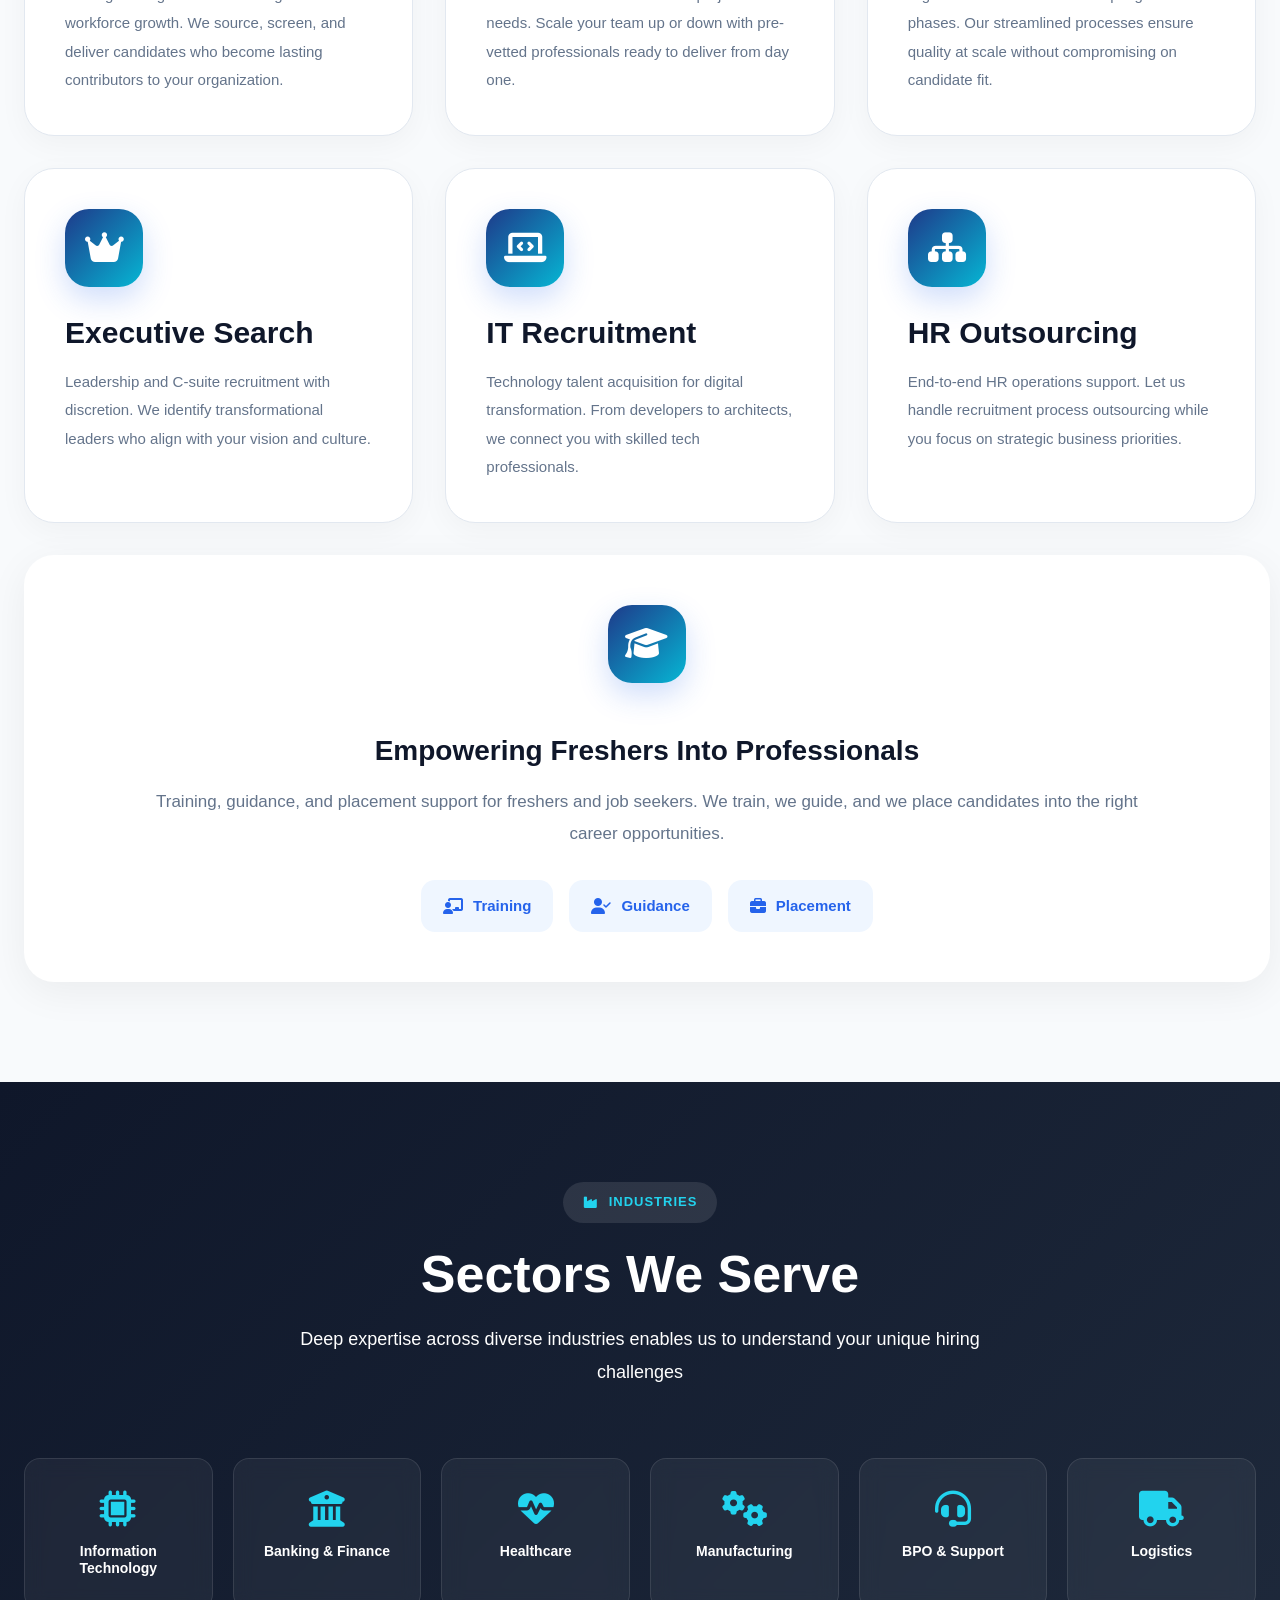
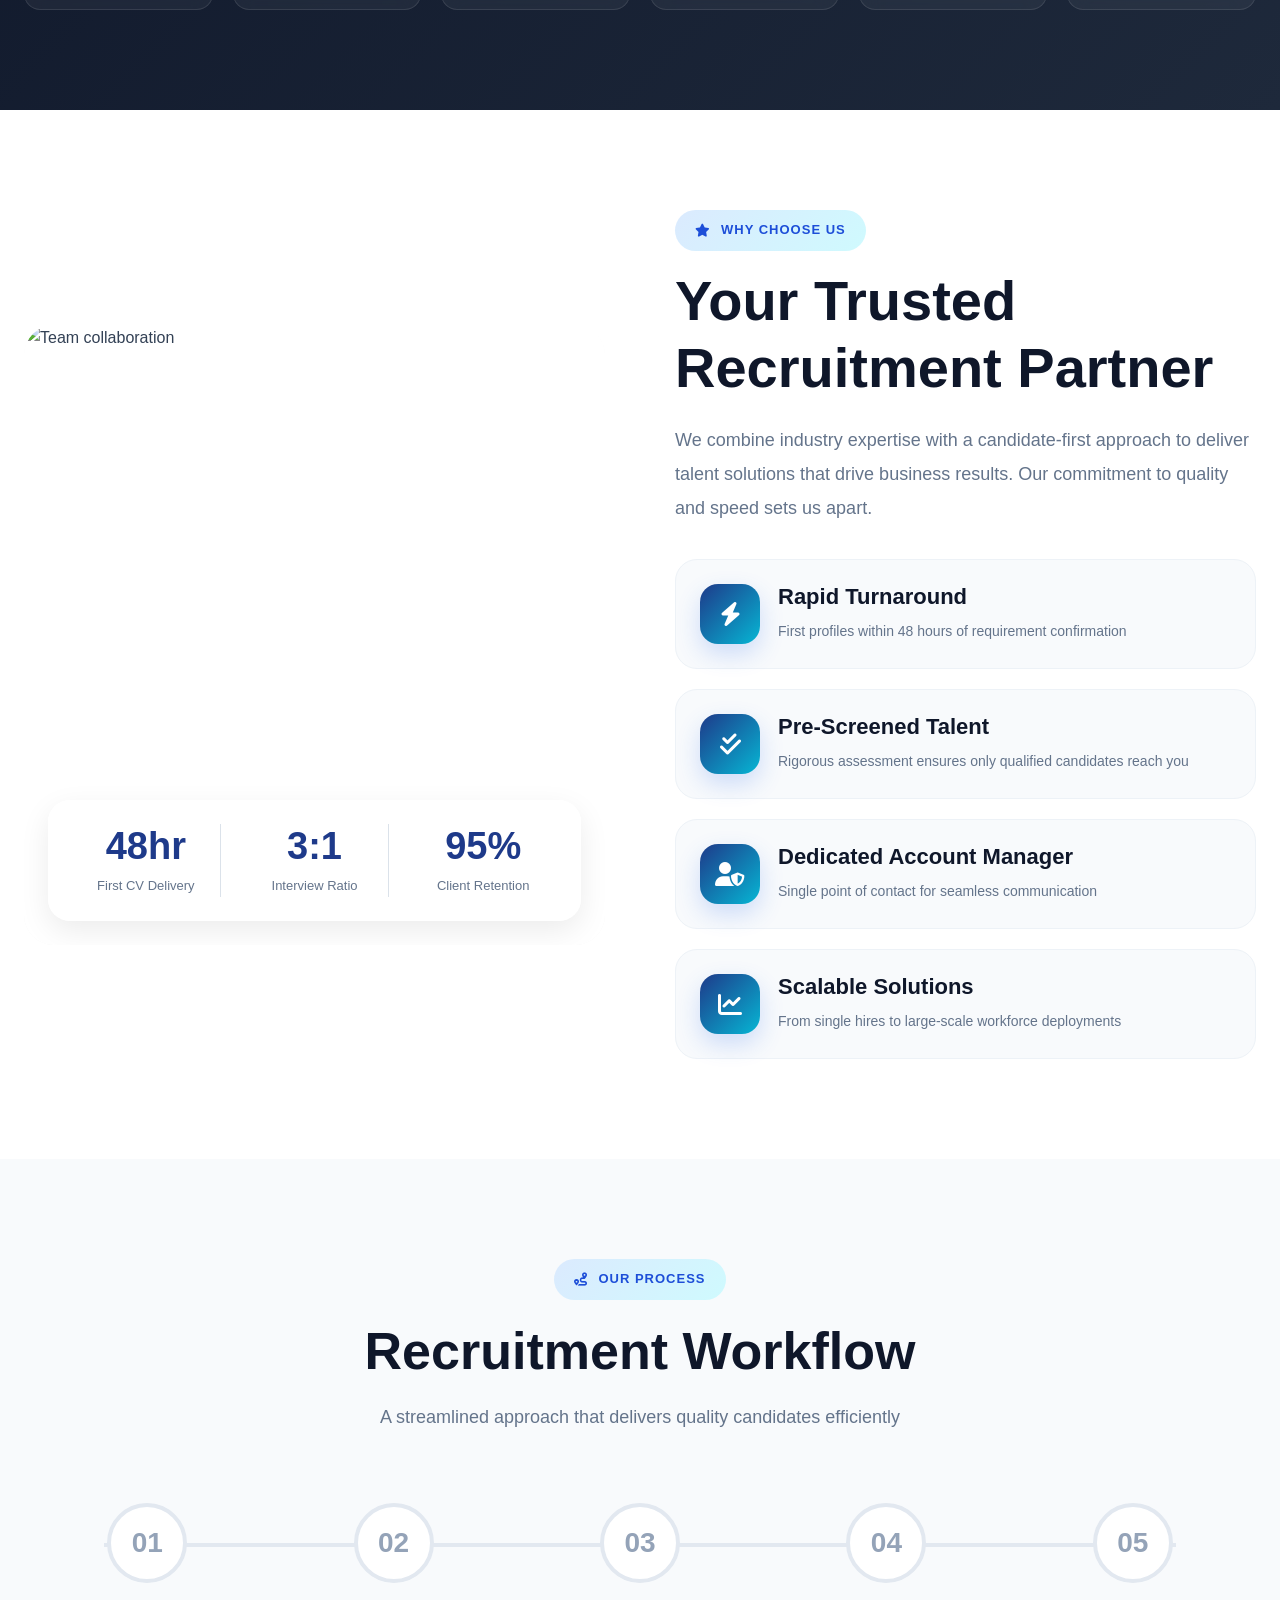
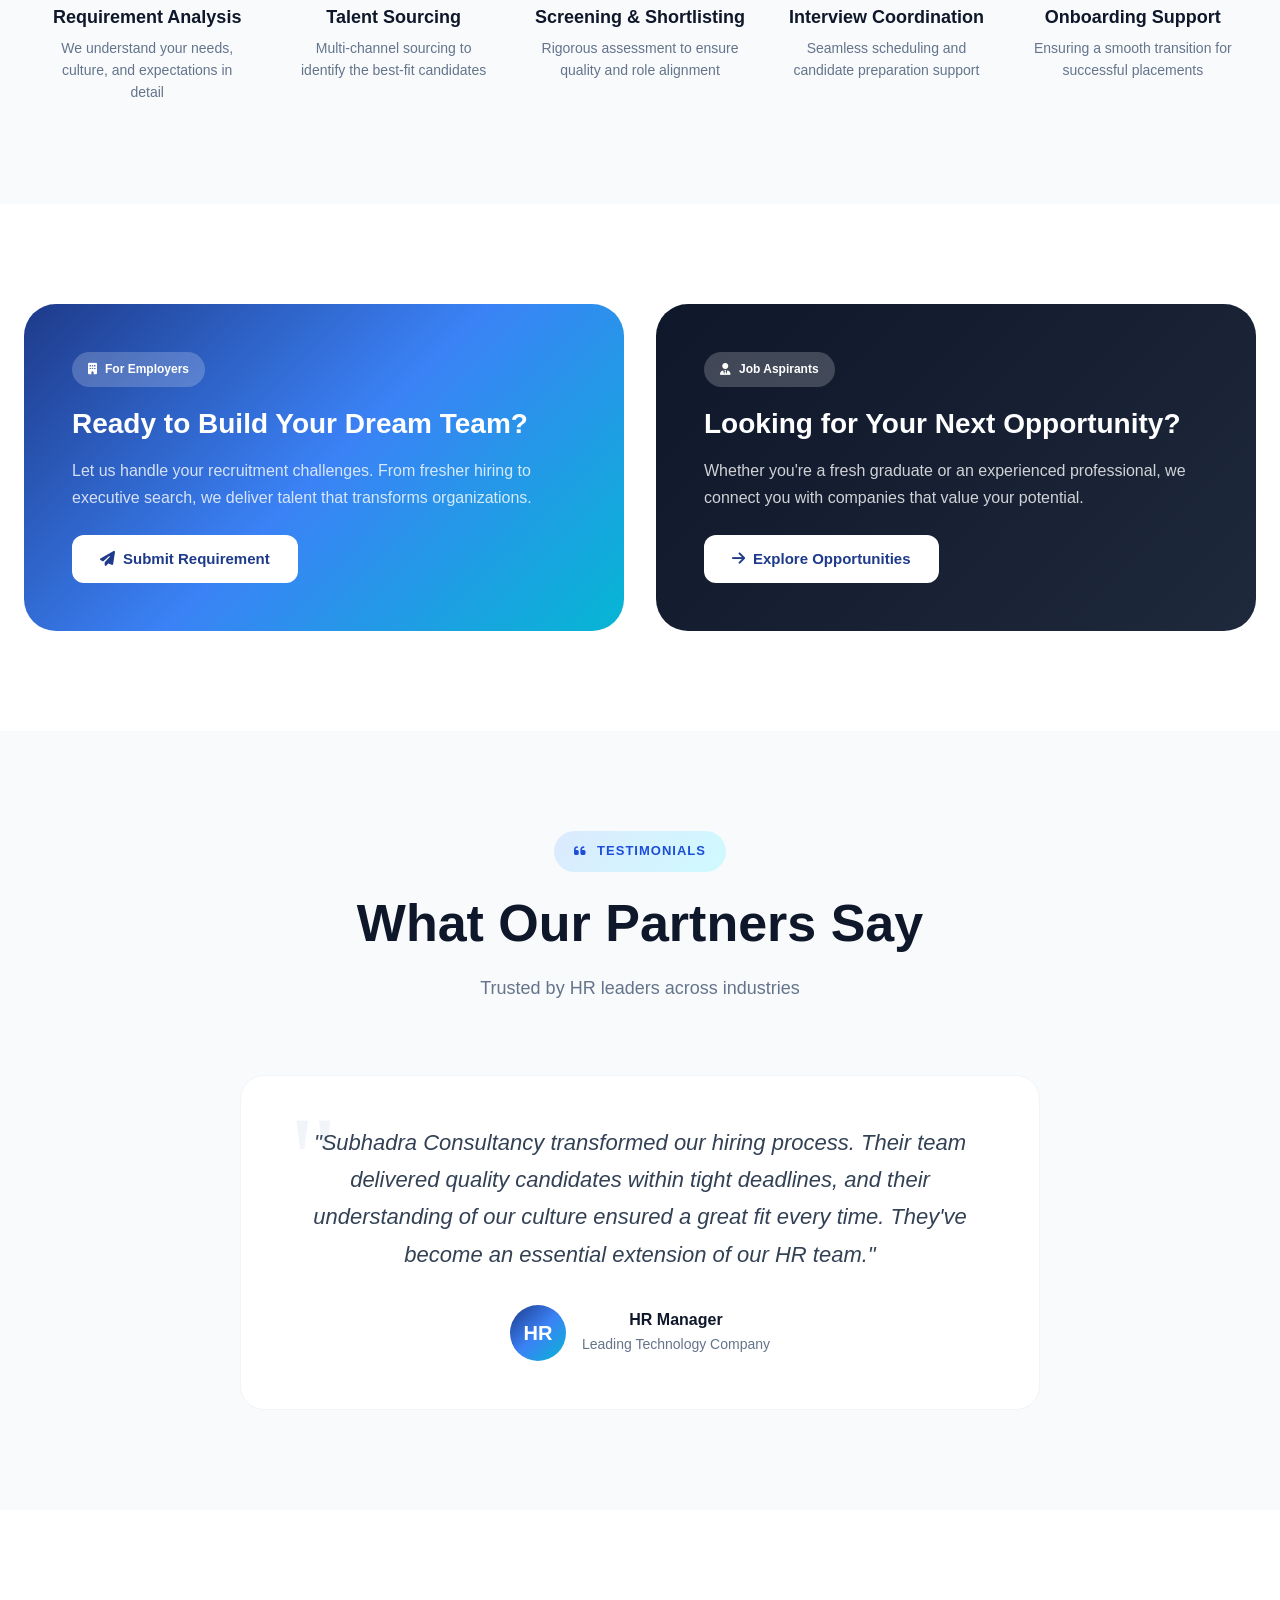
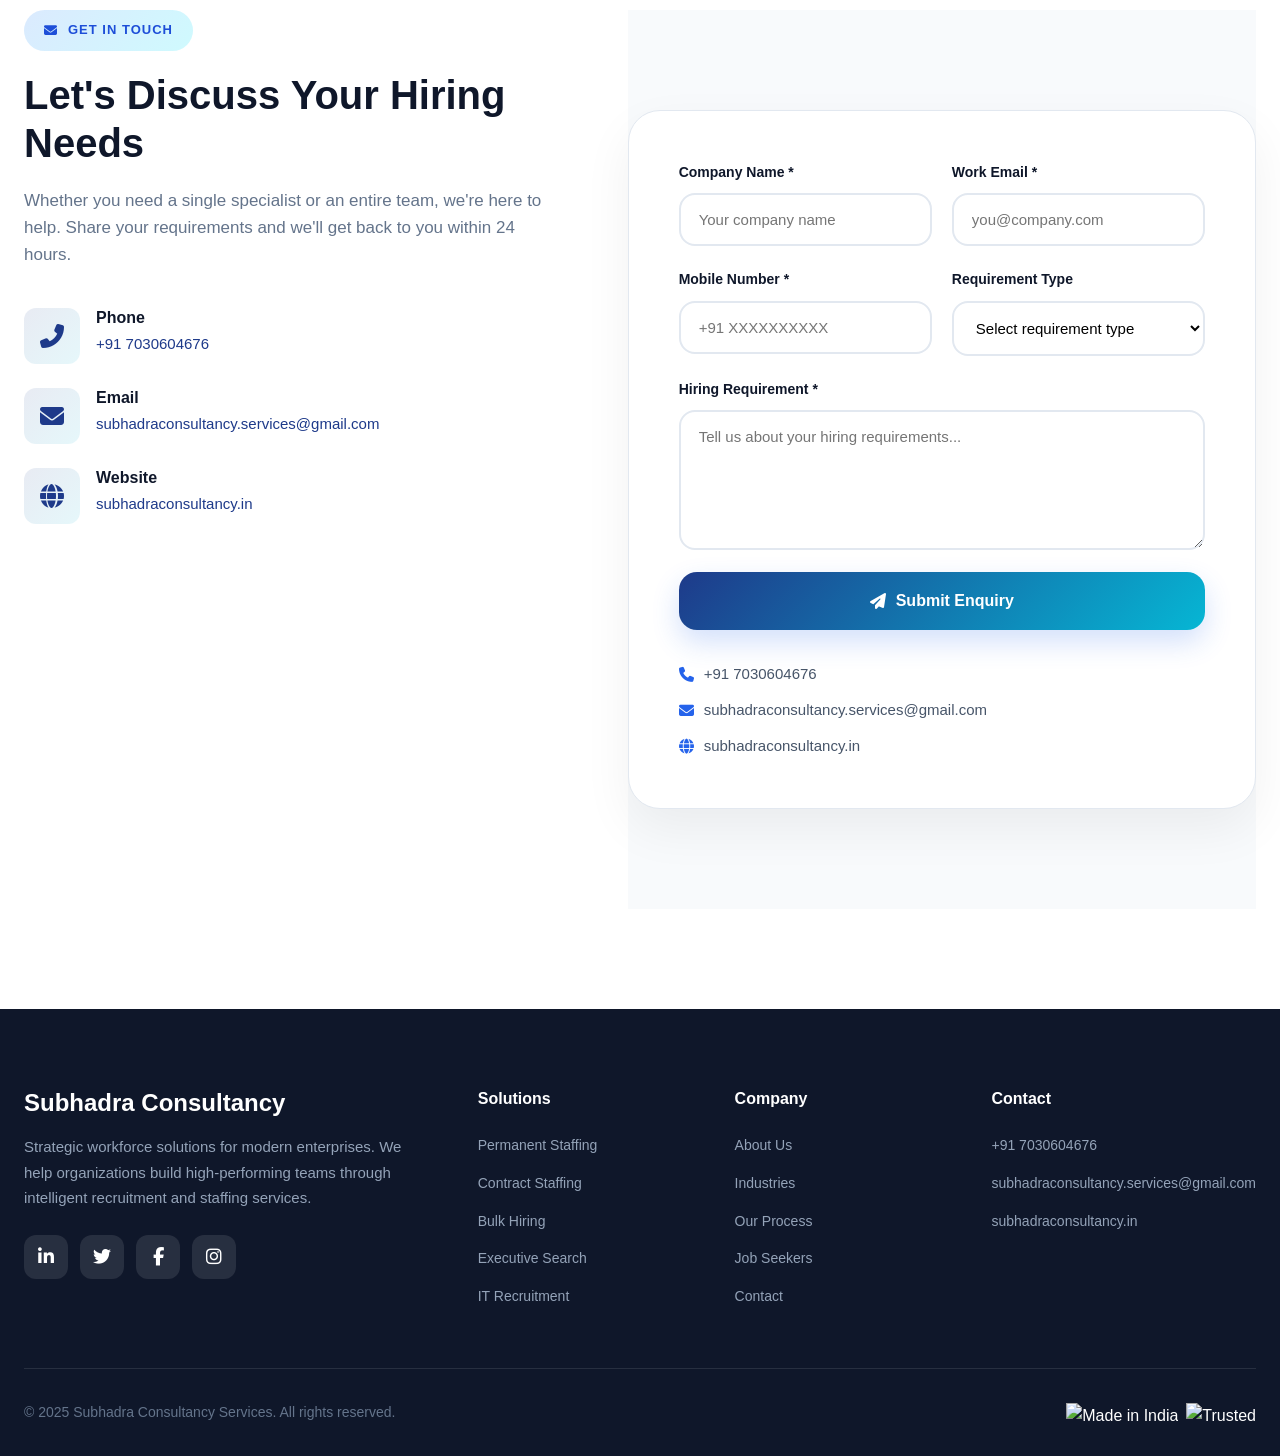
==== commit 5eb5b06c: "Update index.html" ====
--- a/index.html
+++ b/index.html
@@ -1944,7 +1944,7 @@
 margin:auto;
 
 /* HORIZONTAL LOOK */
-min-height:320px;
+min-height:310px;
 
 display:flex;
 justify-content:center;
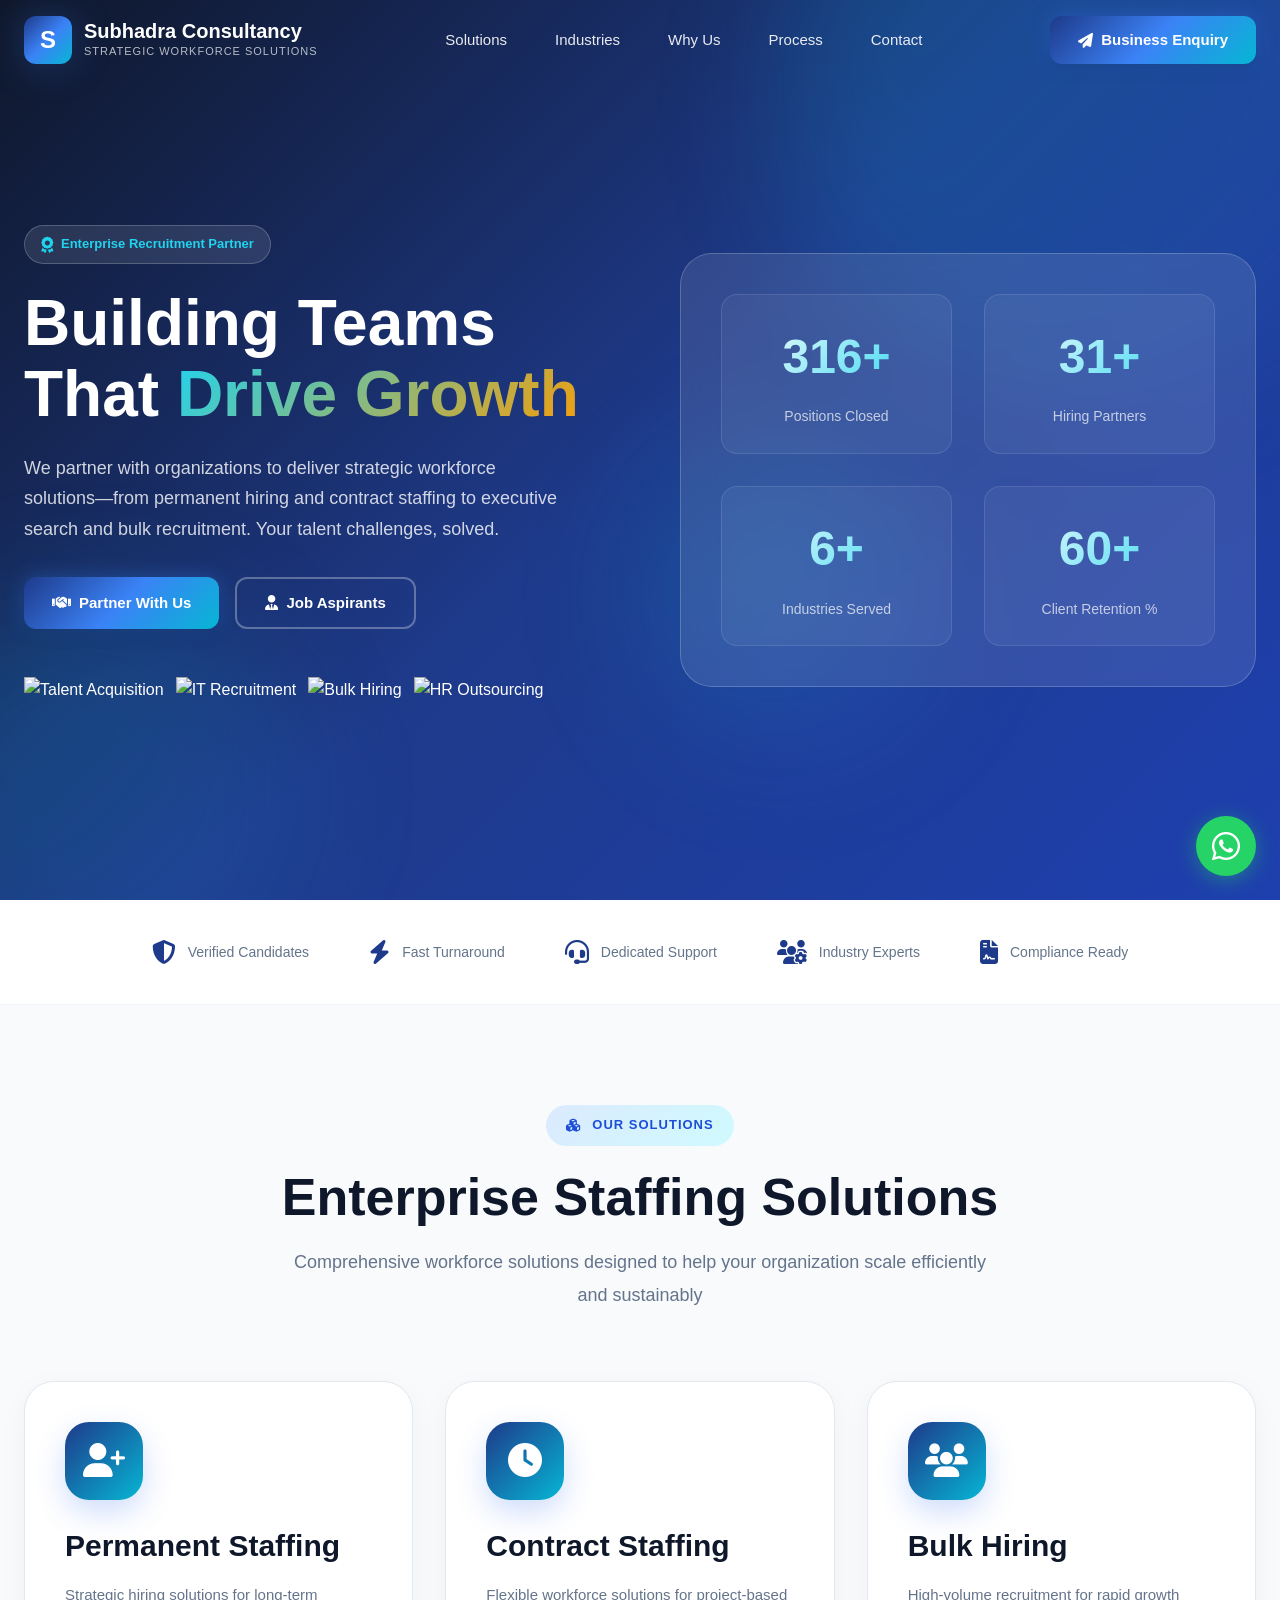
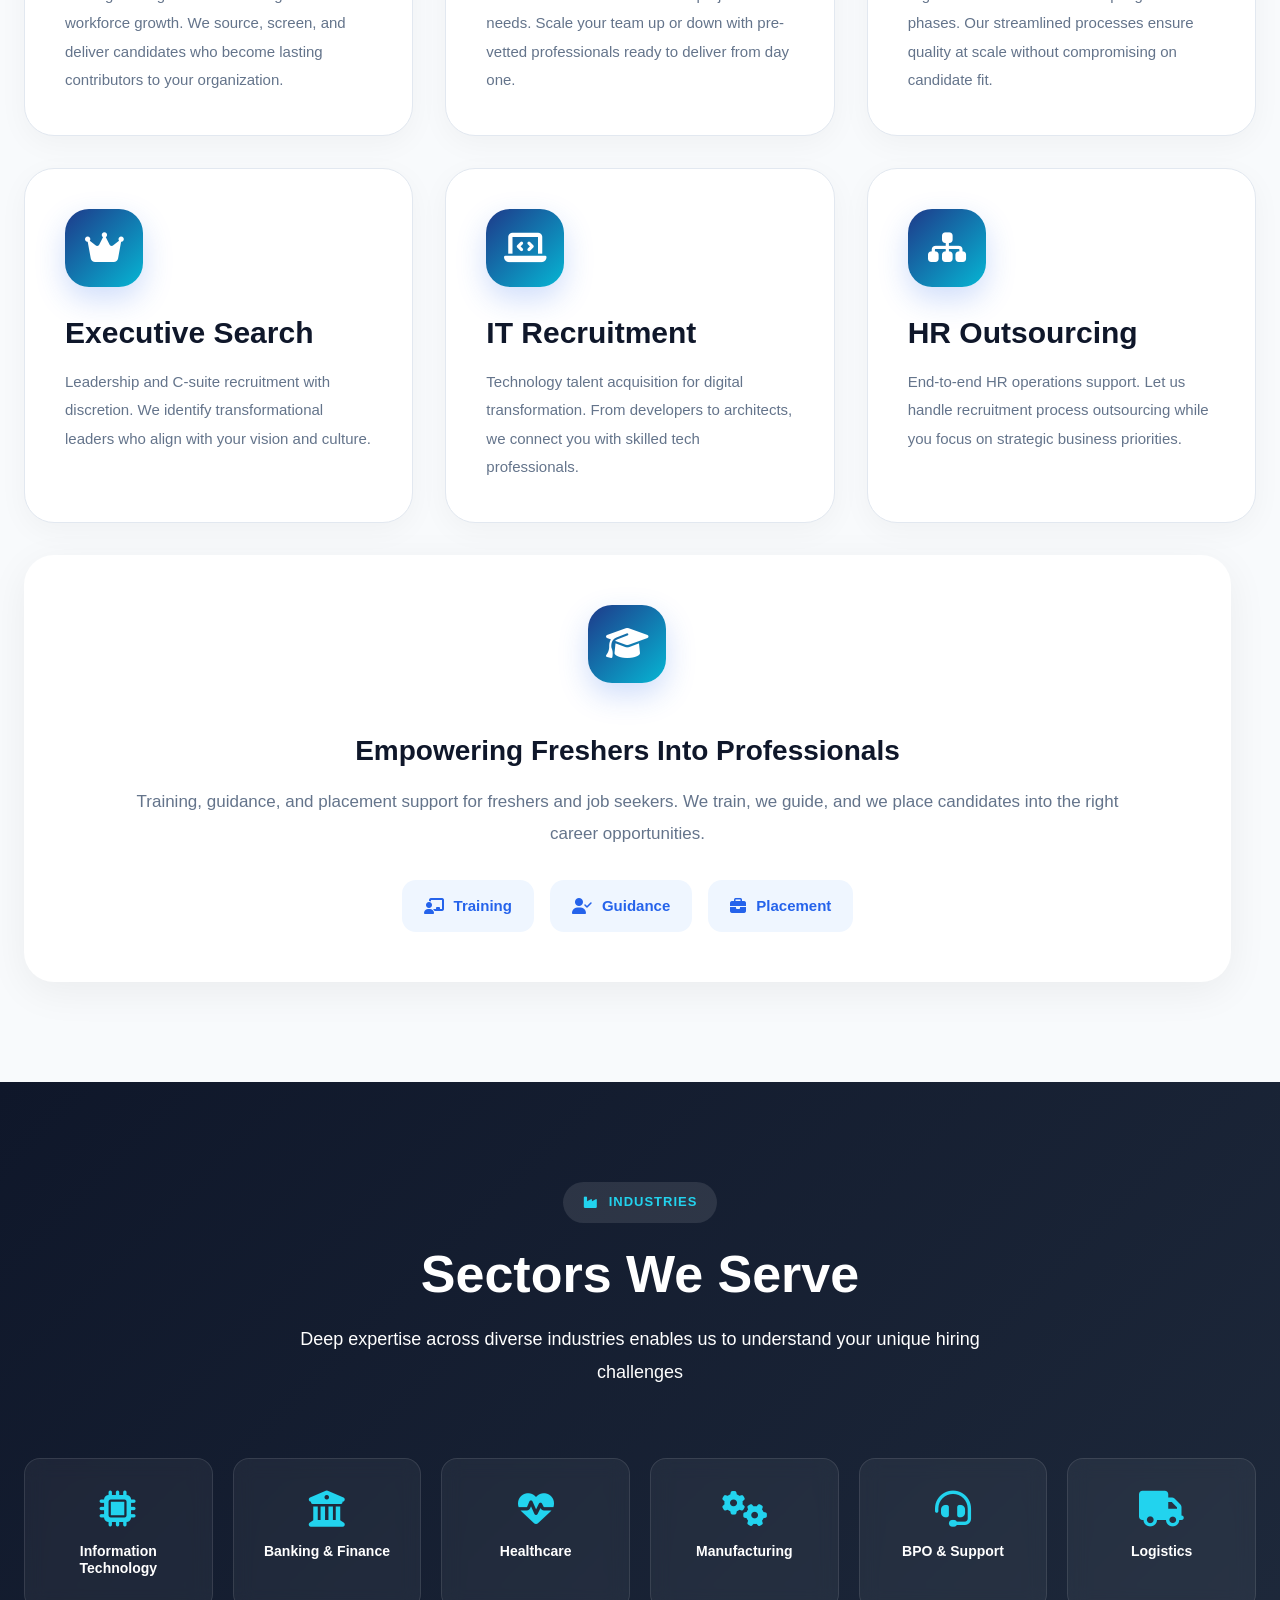
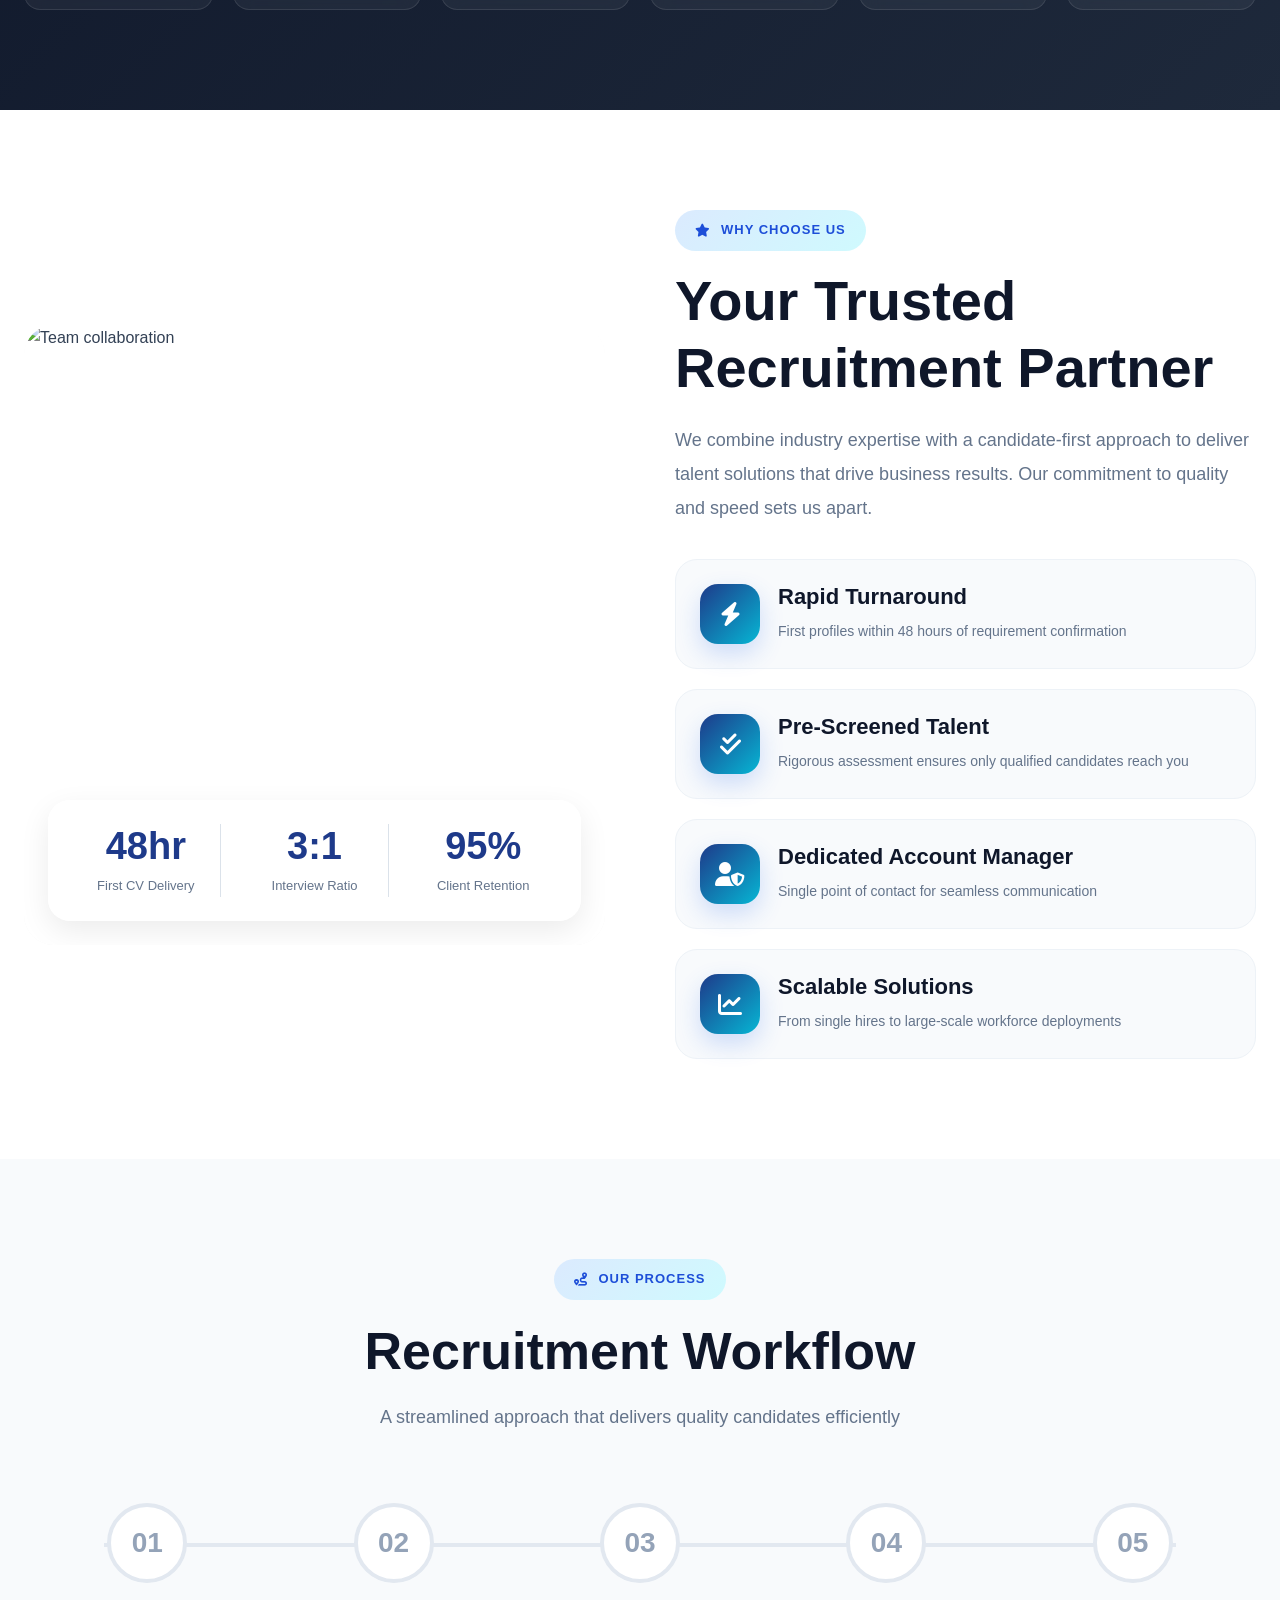
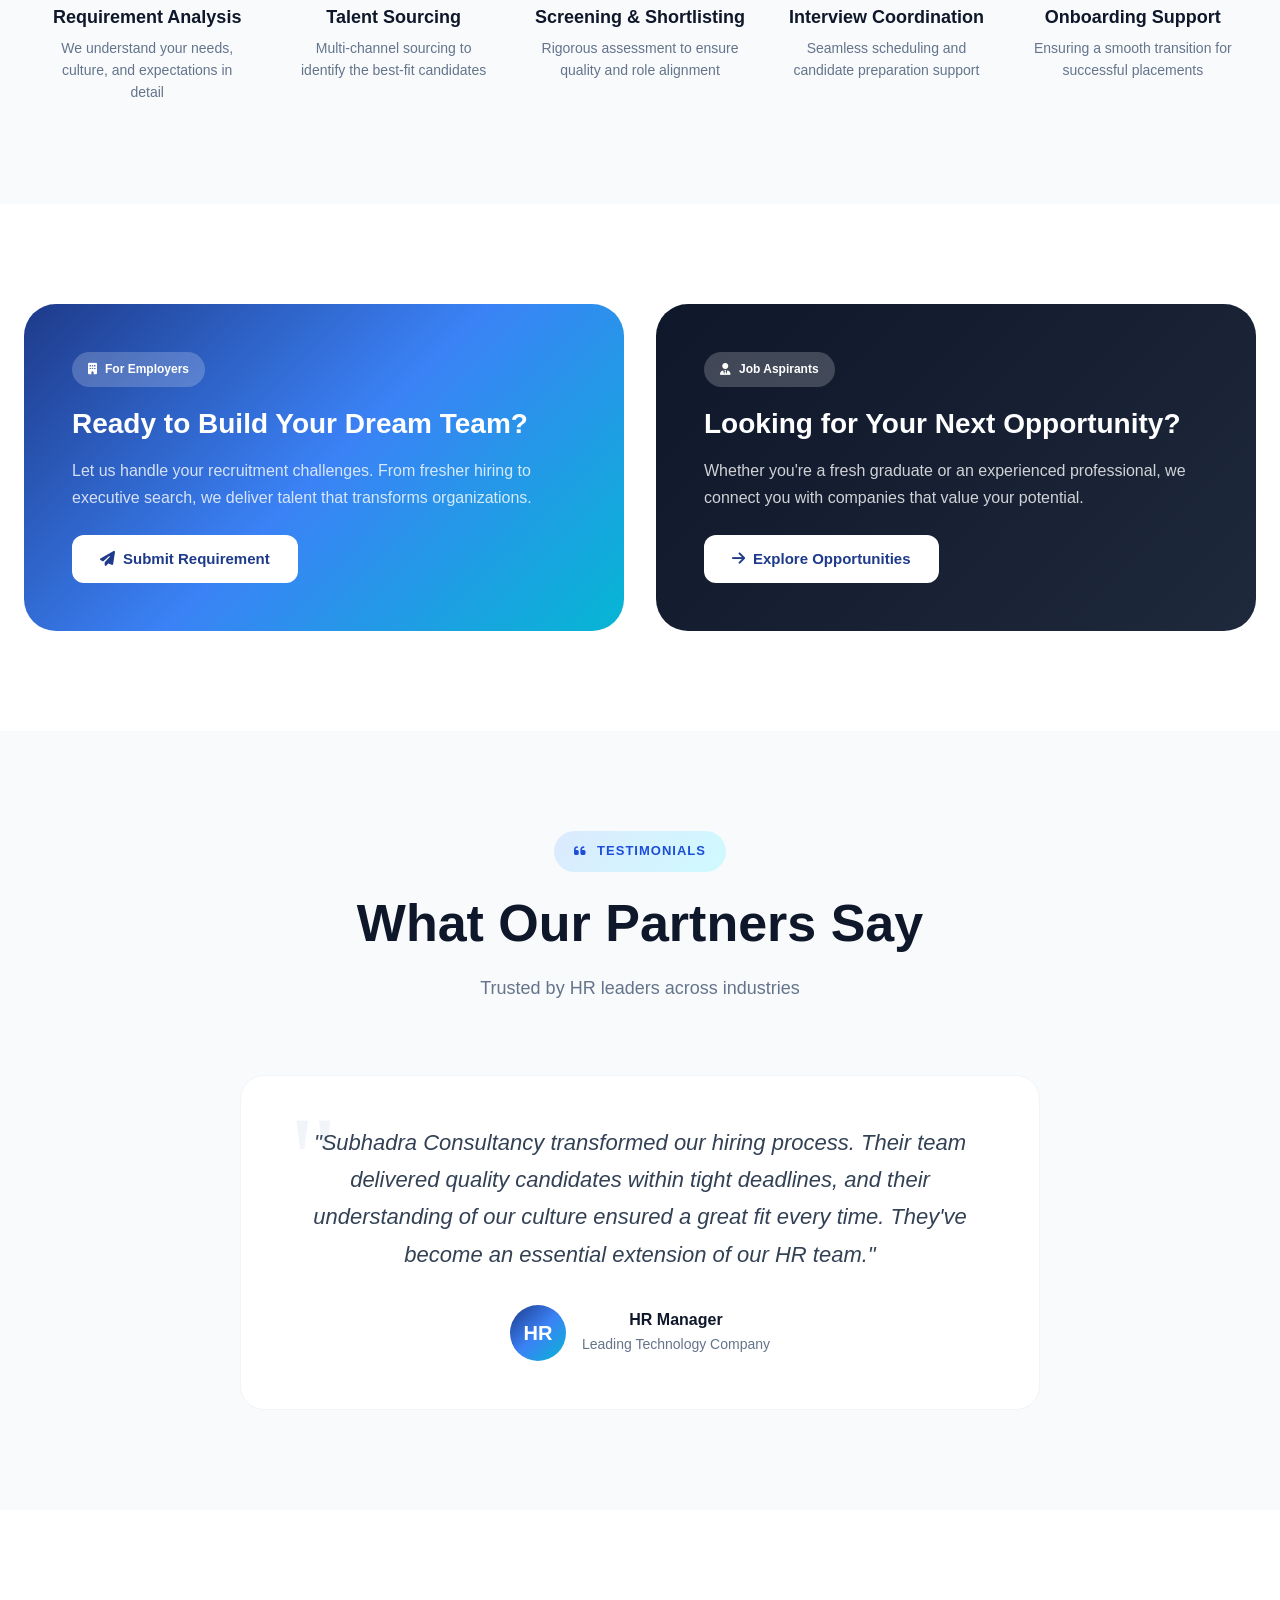
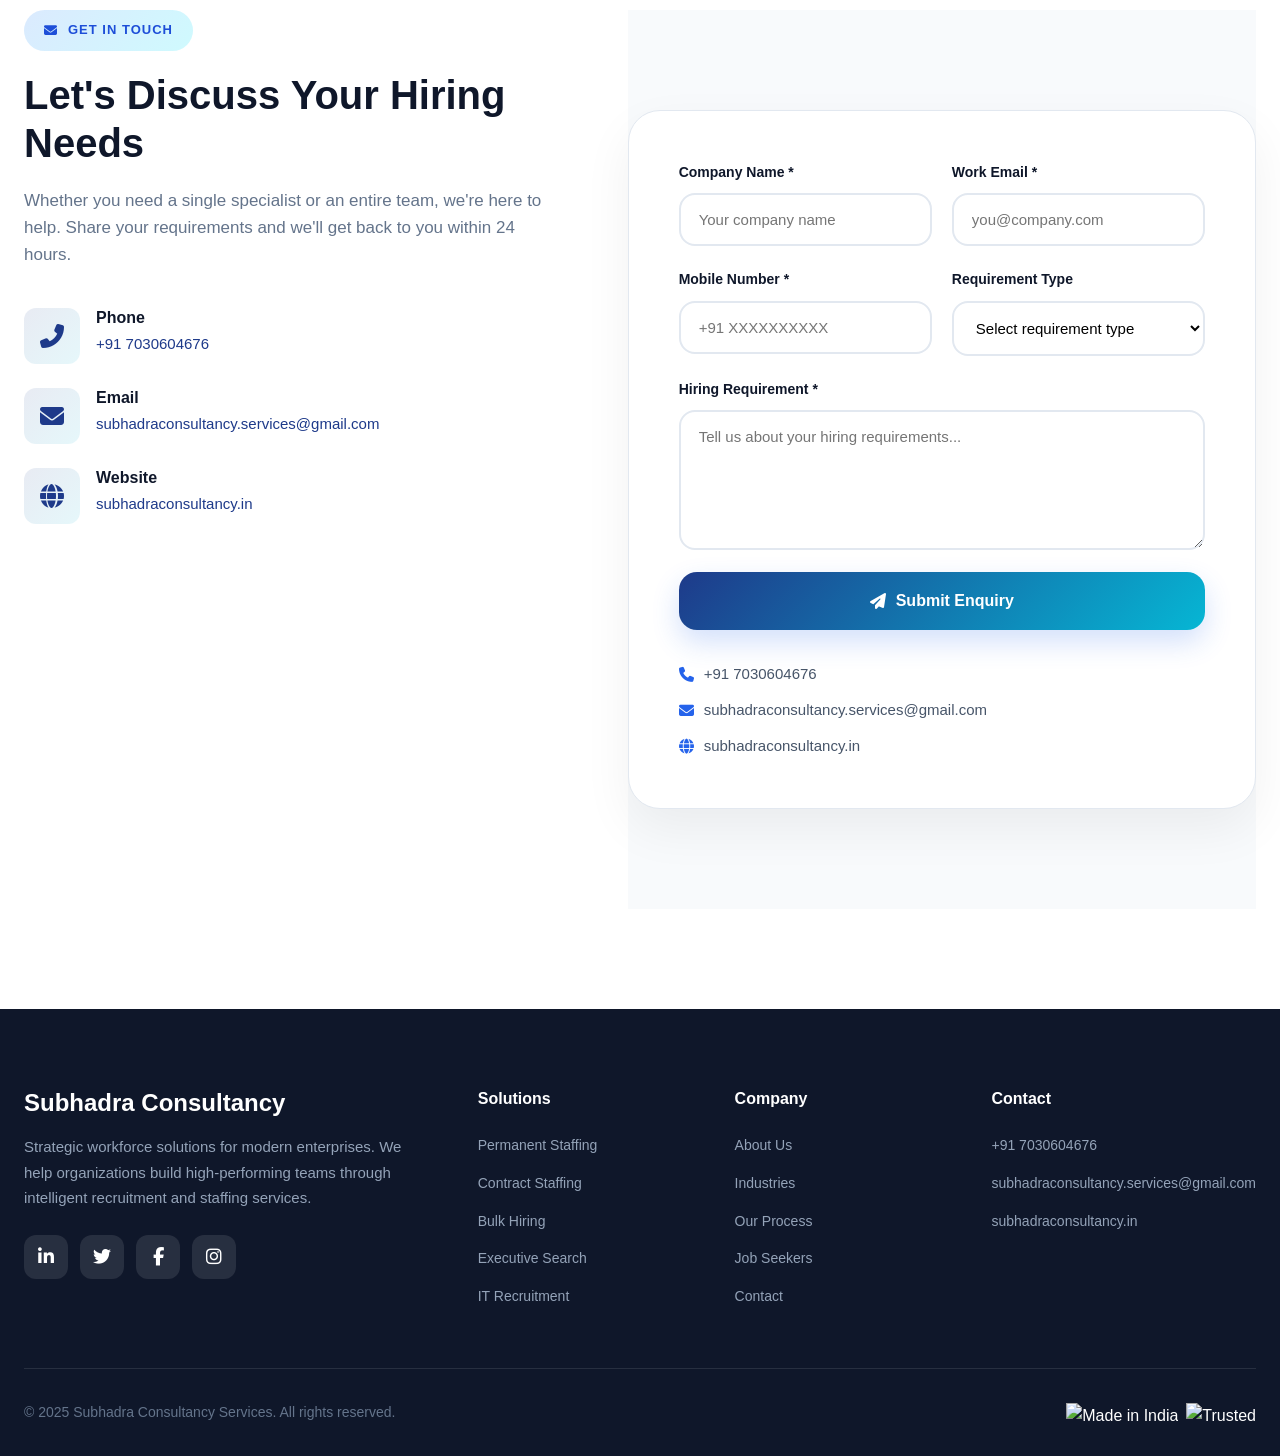
==== commit f5e6654e: "Update index.html" ====
--- a/index.html
+++ b/index.html
@@ -1938,7 +1938,7 @@
 background:#ffffff;
 
 /* RESPONSIVE WIDTH */
-width:320%;
+width:310%;
 max-width:1700px;
 
 margin:auto;
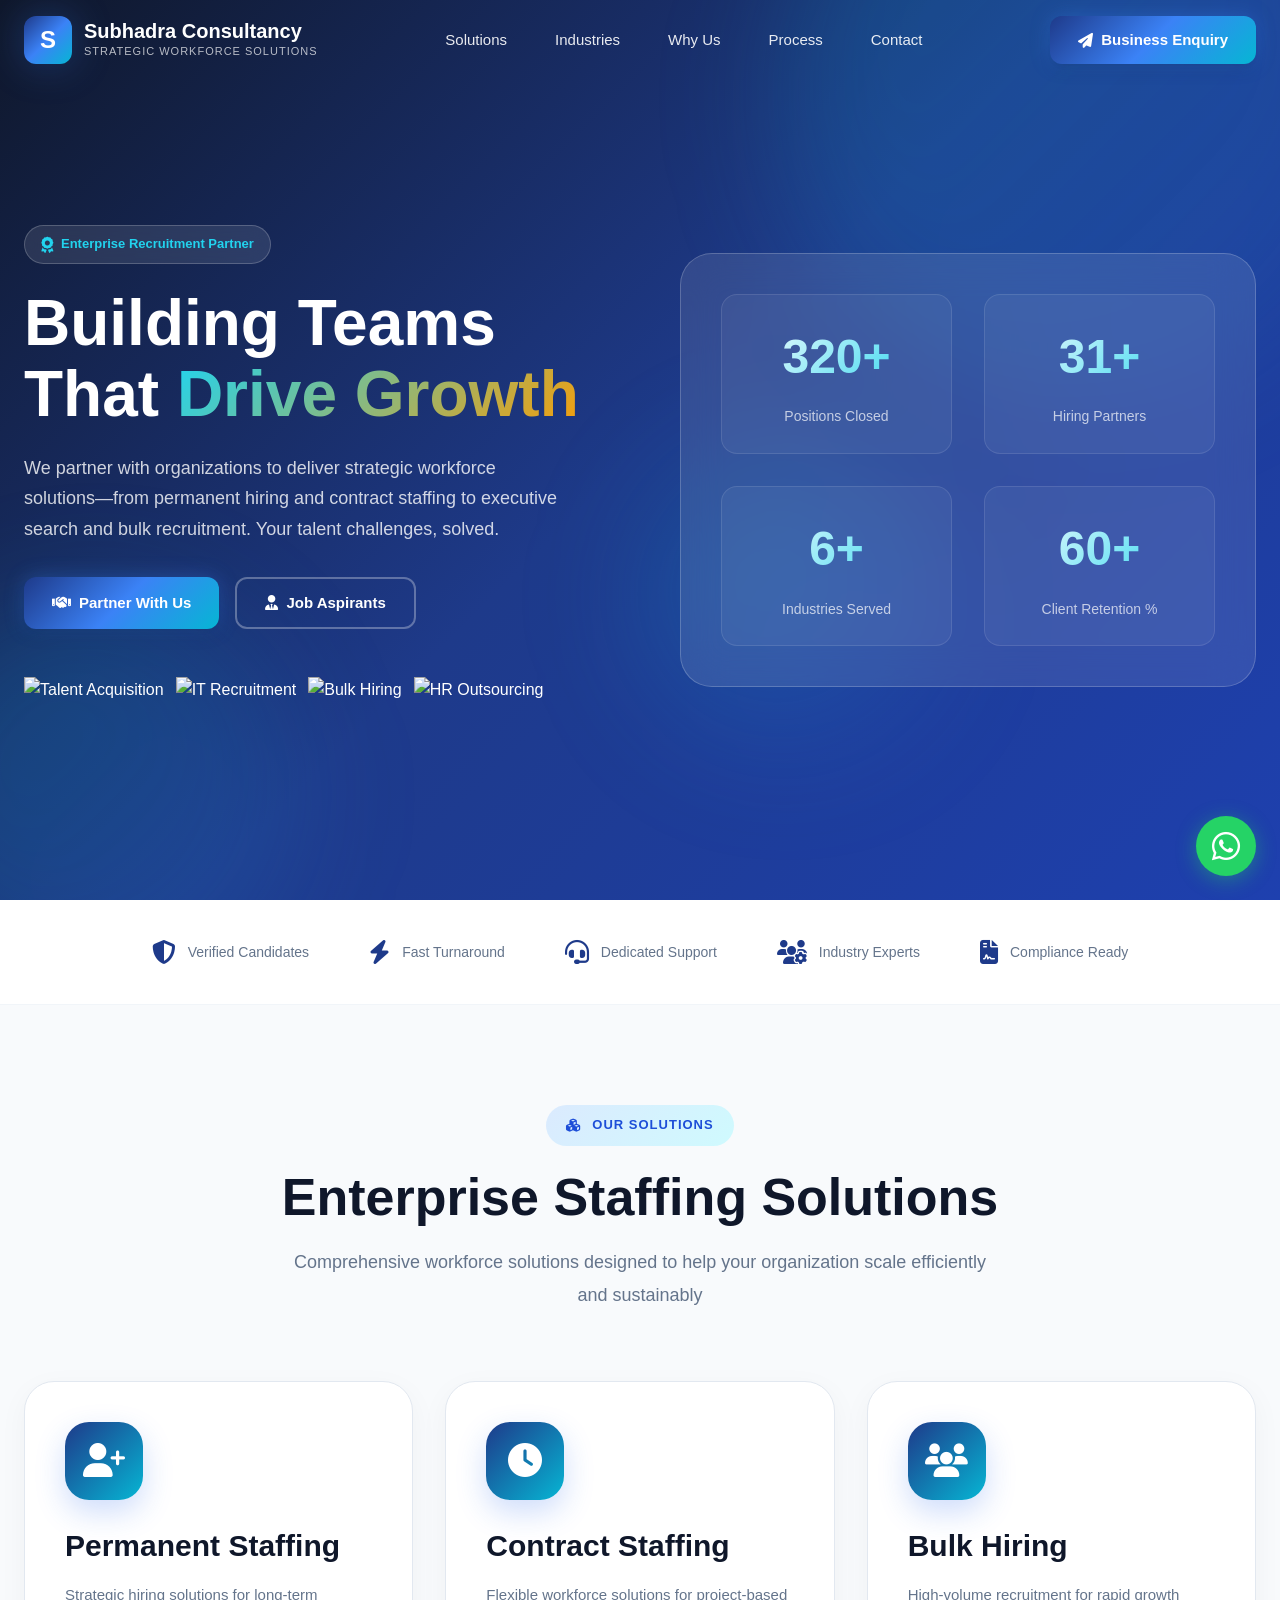
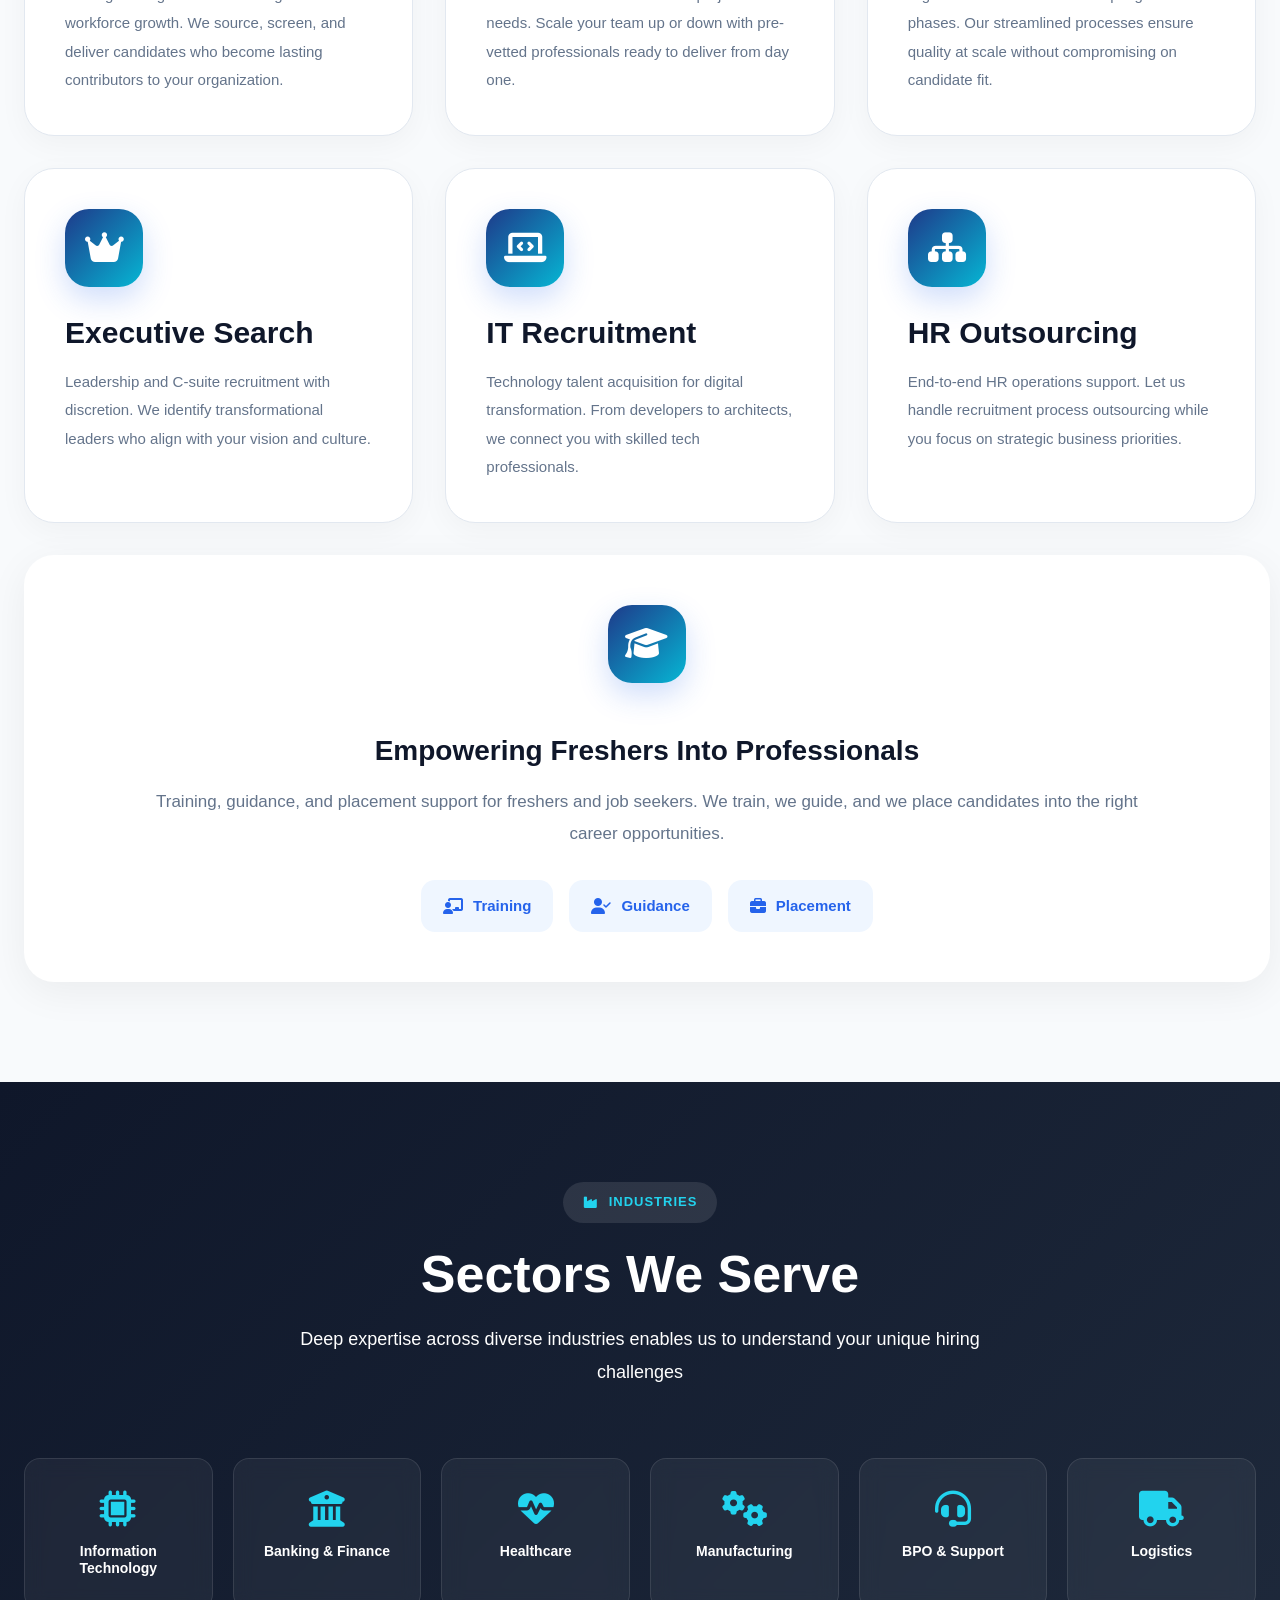
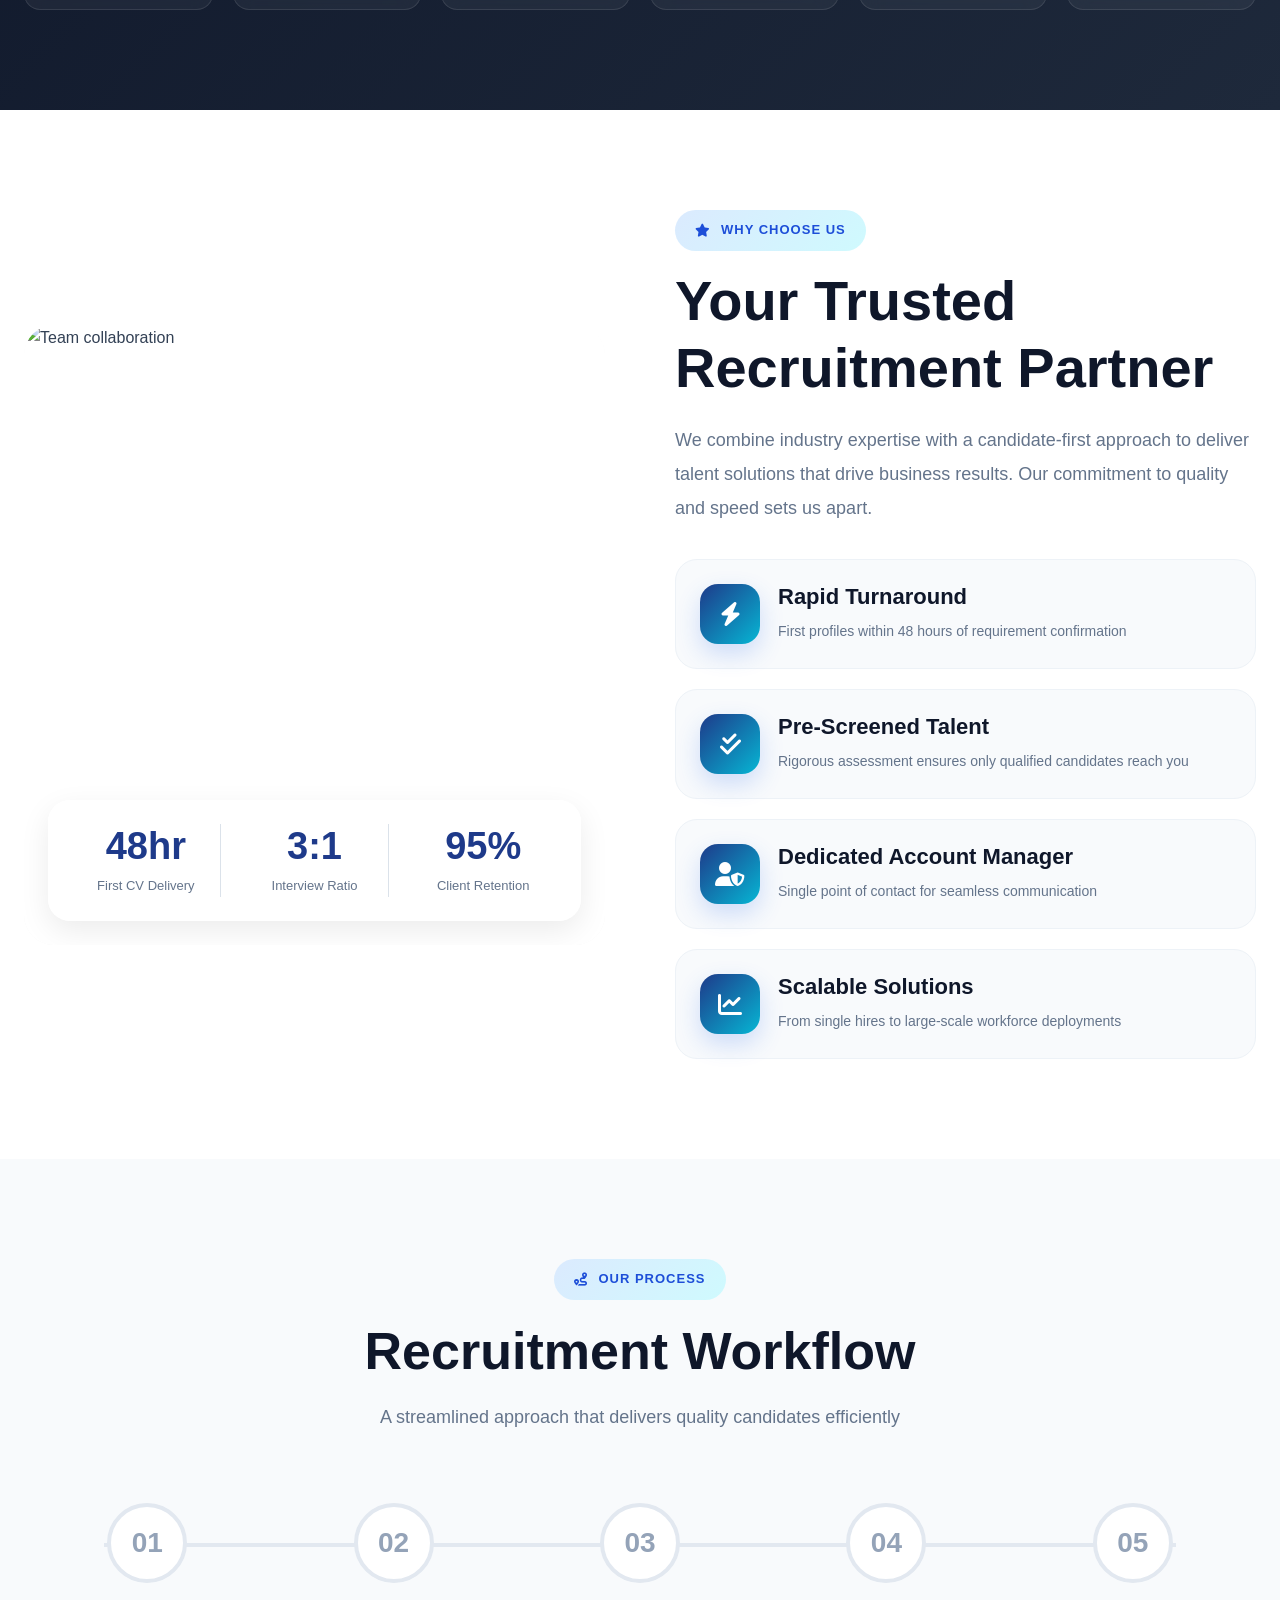
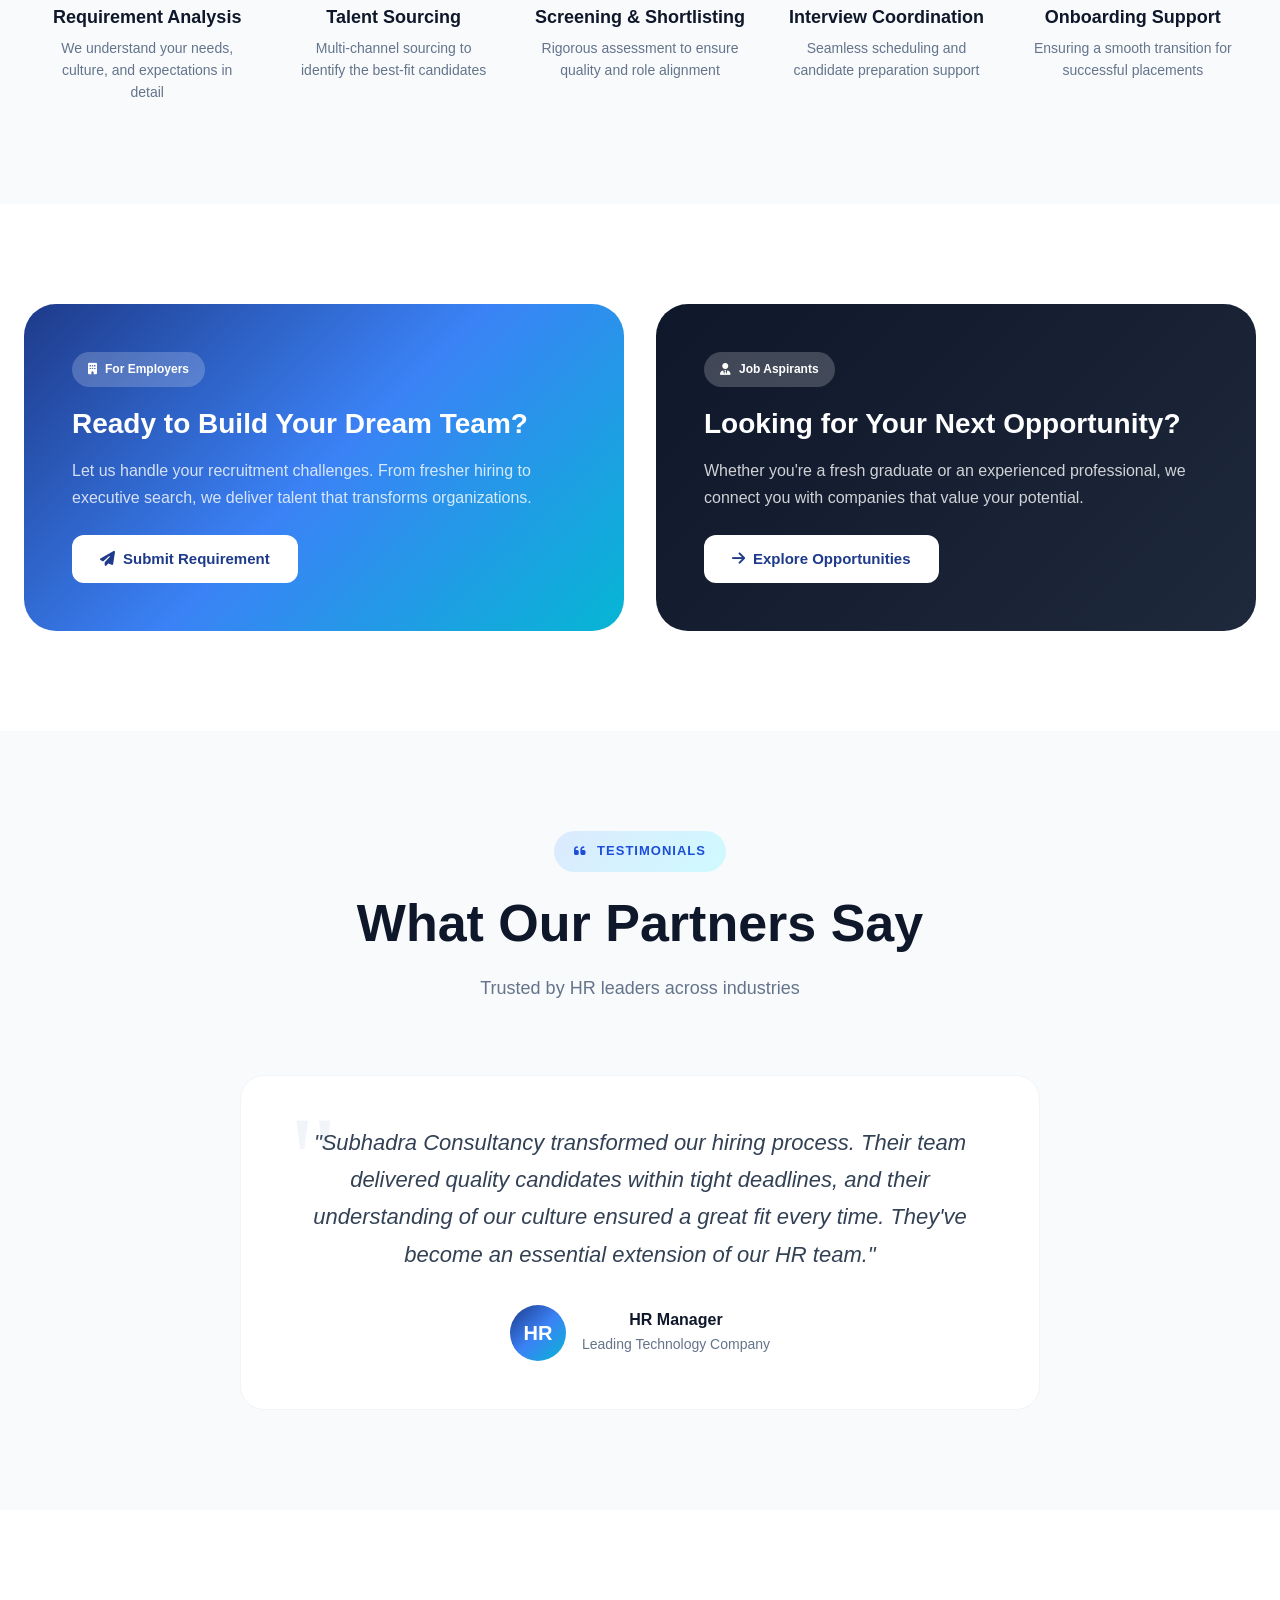
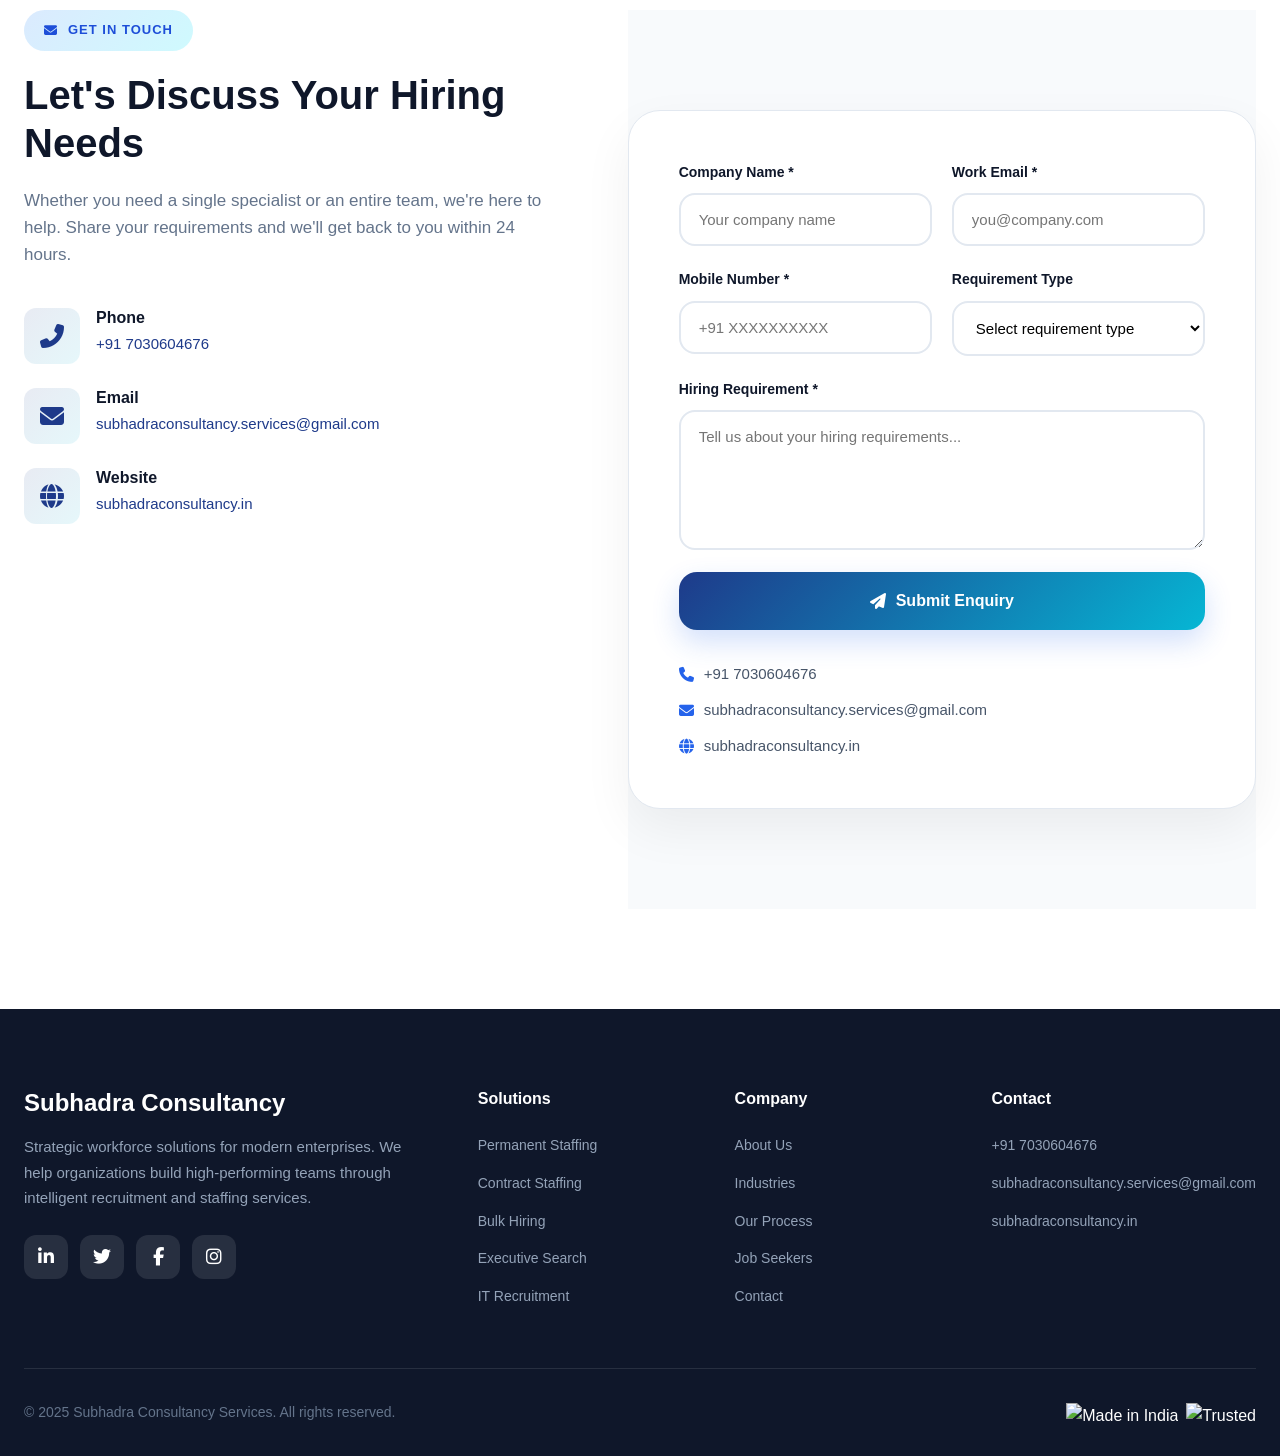
==== commit ddf7f851: "Update index.html" ====
--- a/index.html
+++ b/index.html
@@ -1938,7 +1938,7 @@
 background:#ffffff;
 
 /* RESPONSIVE WIDTH */
-width:310%;
+width:320%;
 max-width:1700px;
 
 margin:auto;
@@ -2049,7 +2049,7 @@
 }
 
 .fresher-landscape-card{
-width:100%;
+width:300%;
 max-width:100%;
 
 min-height:auto;
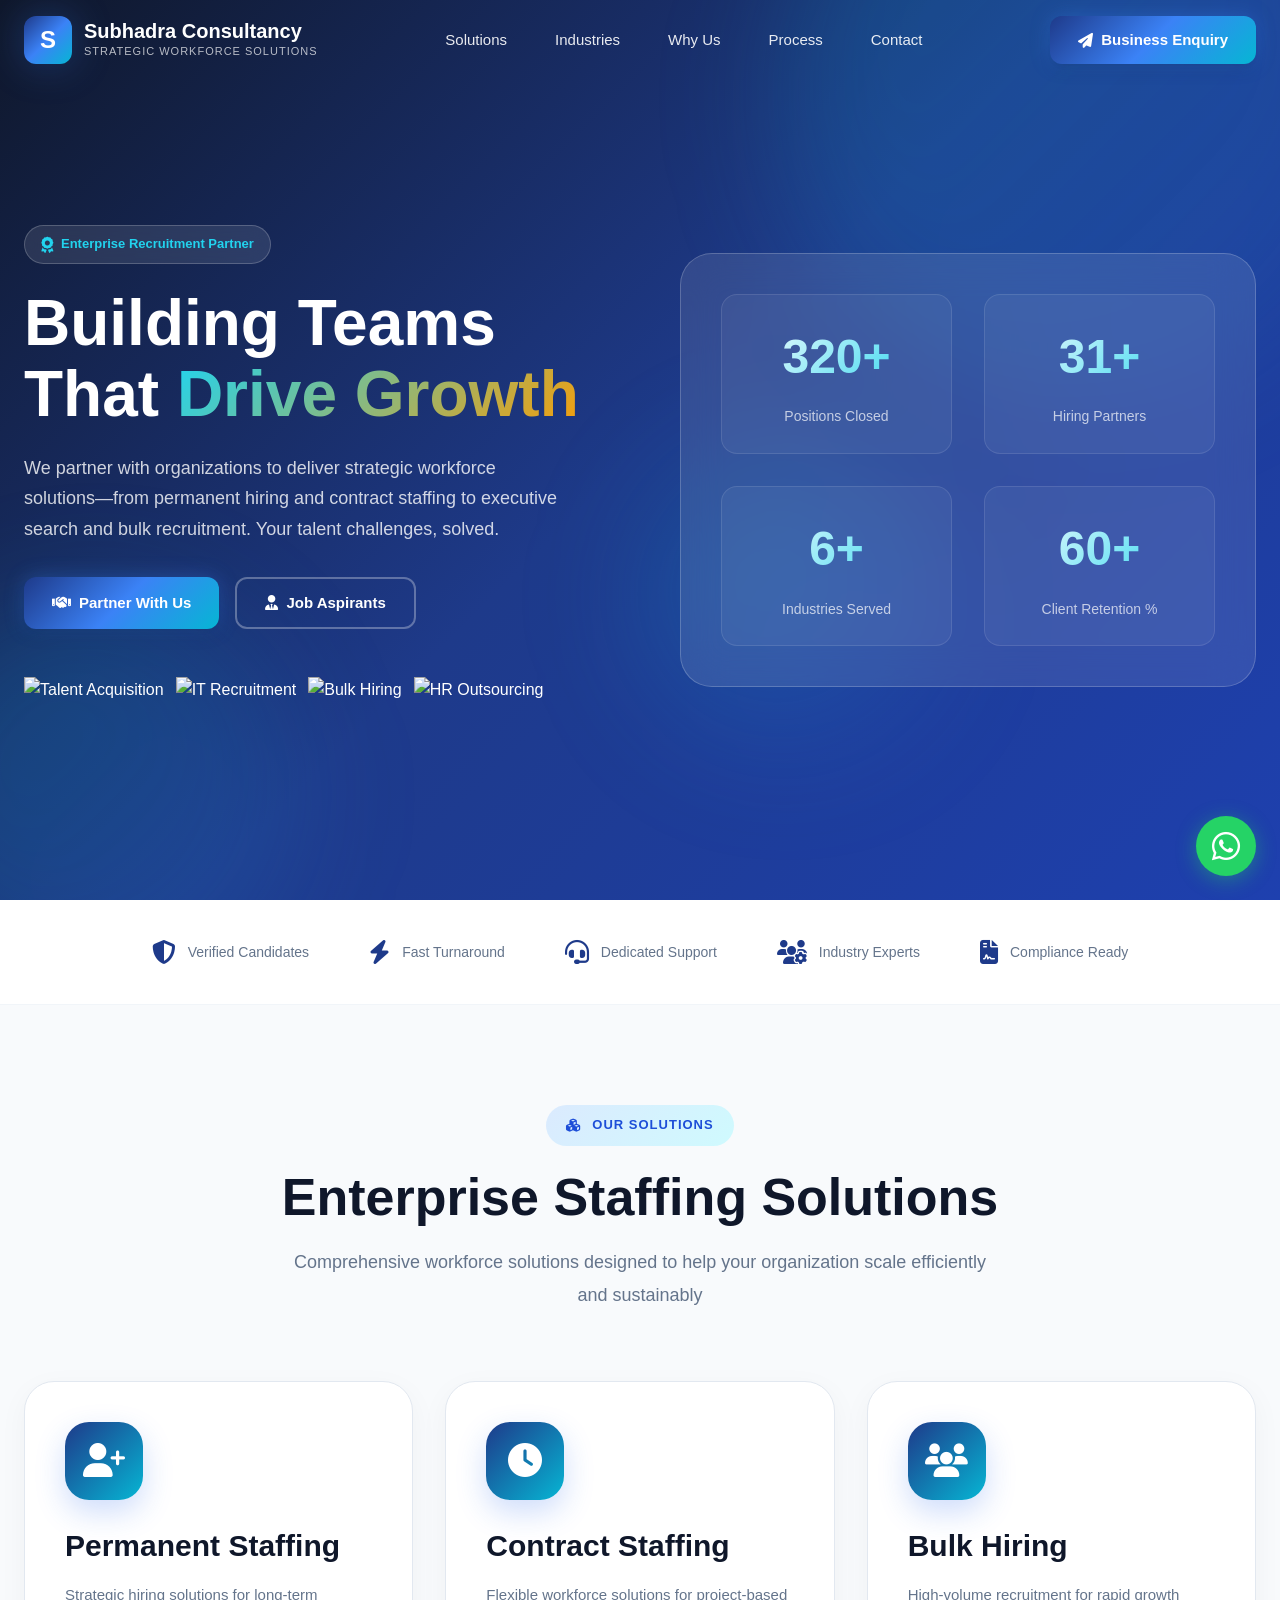
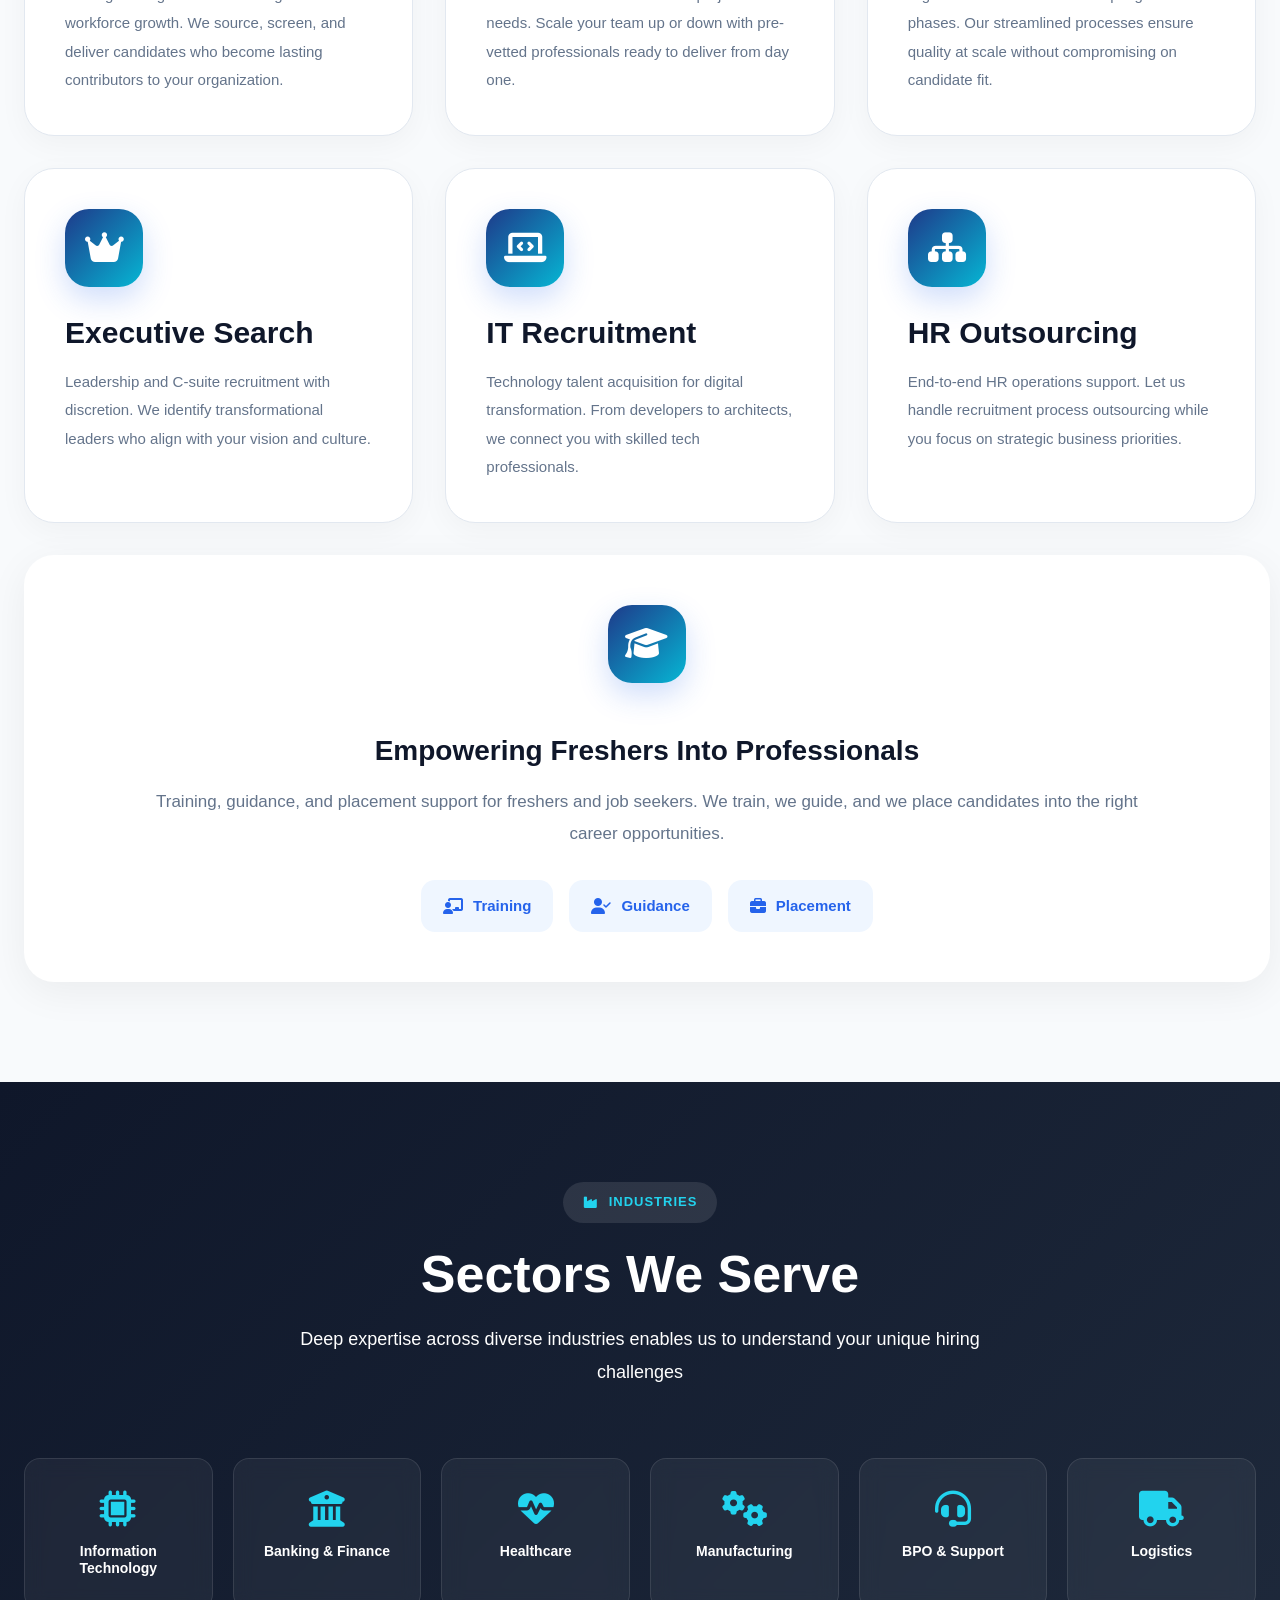
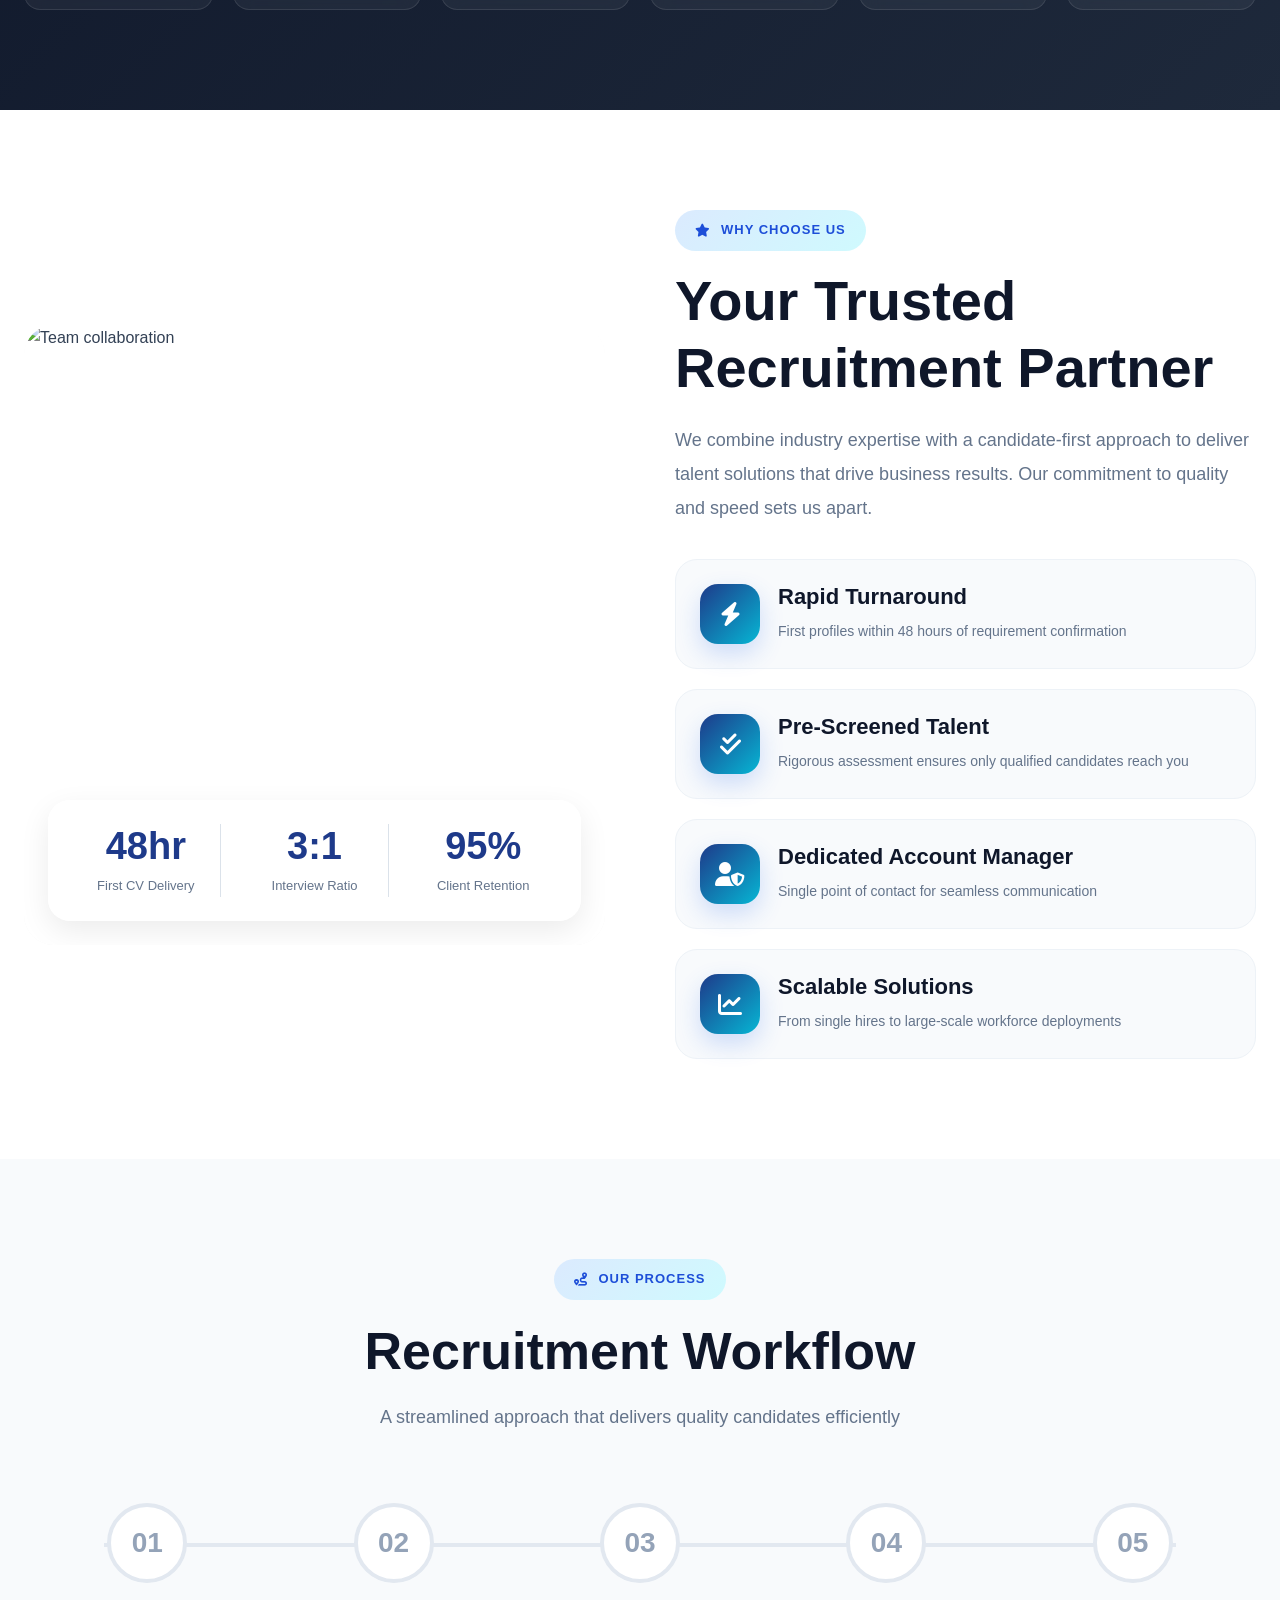
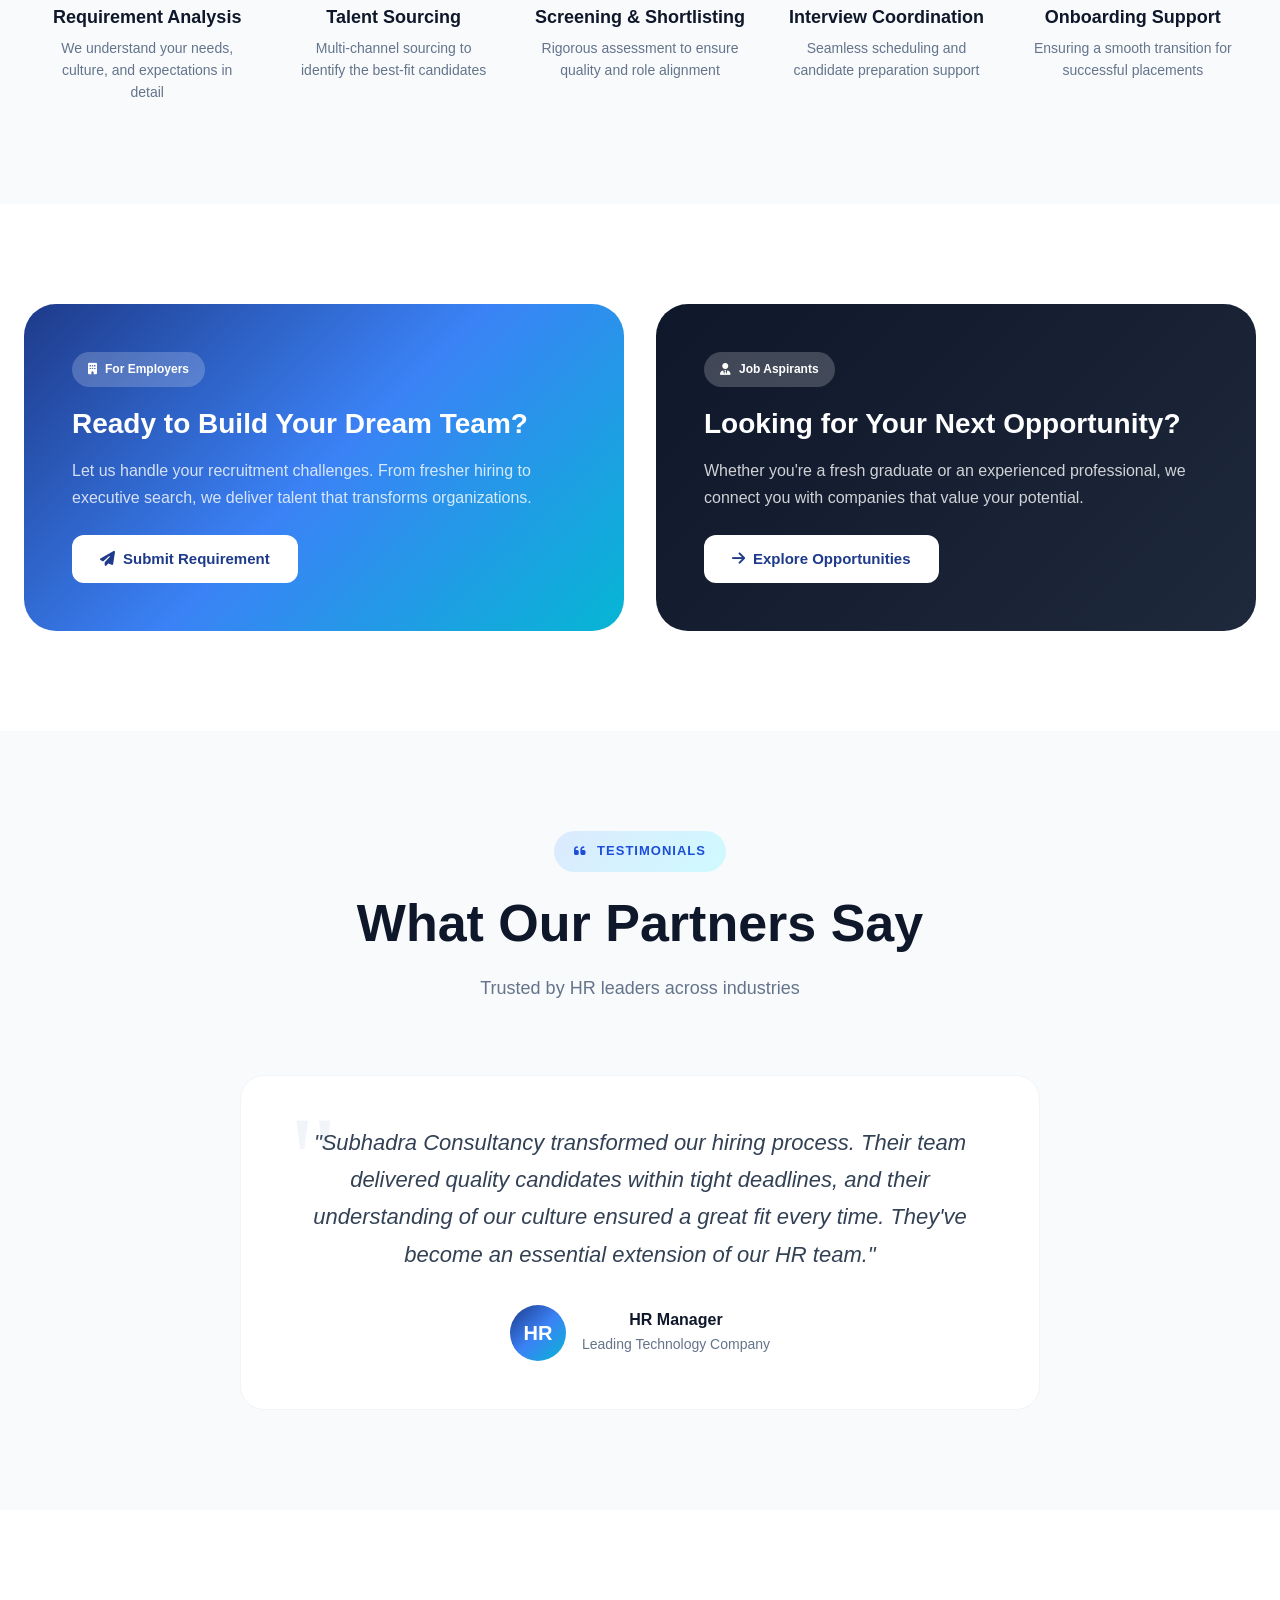
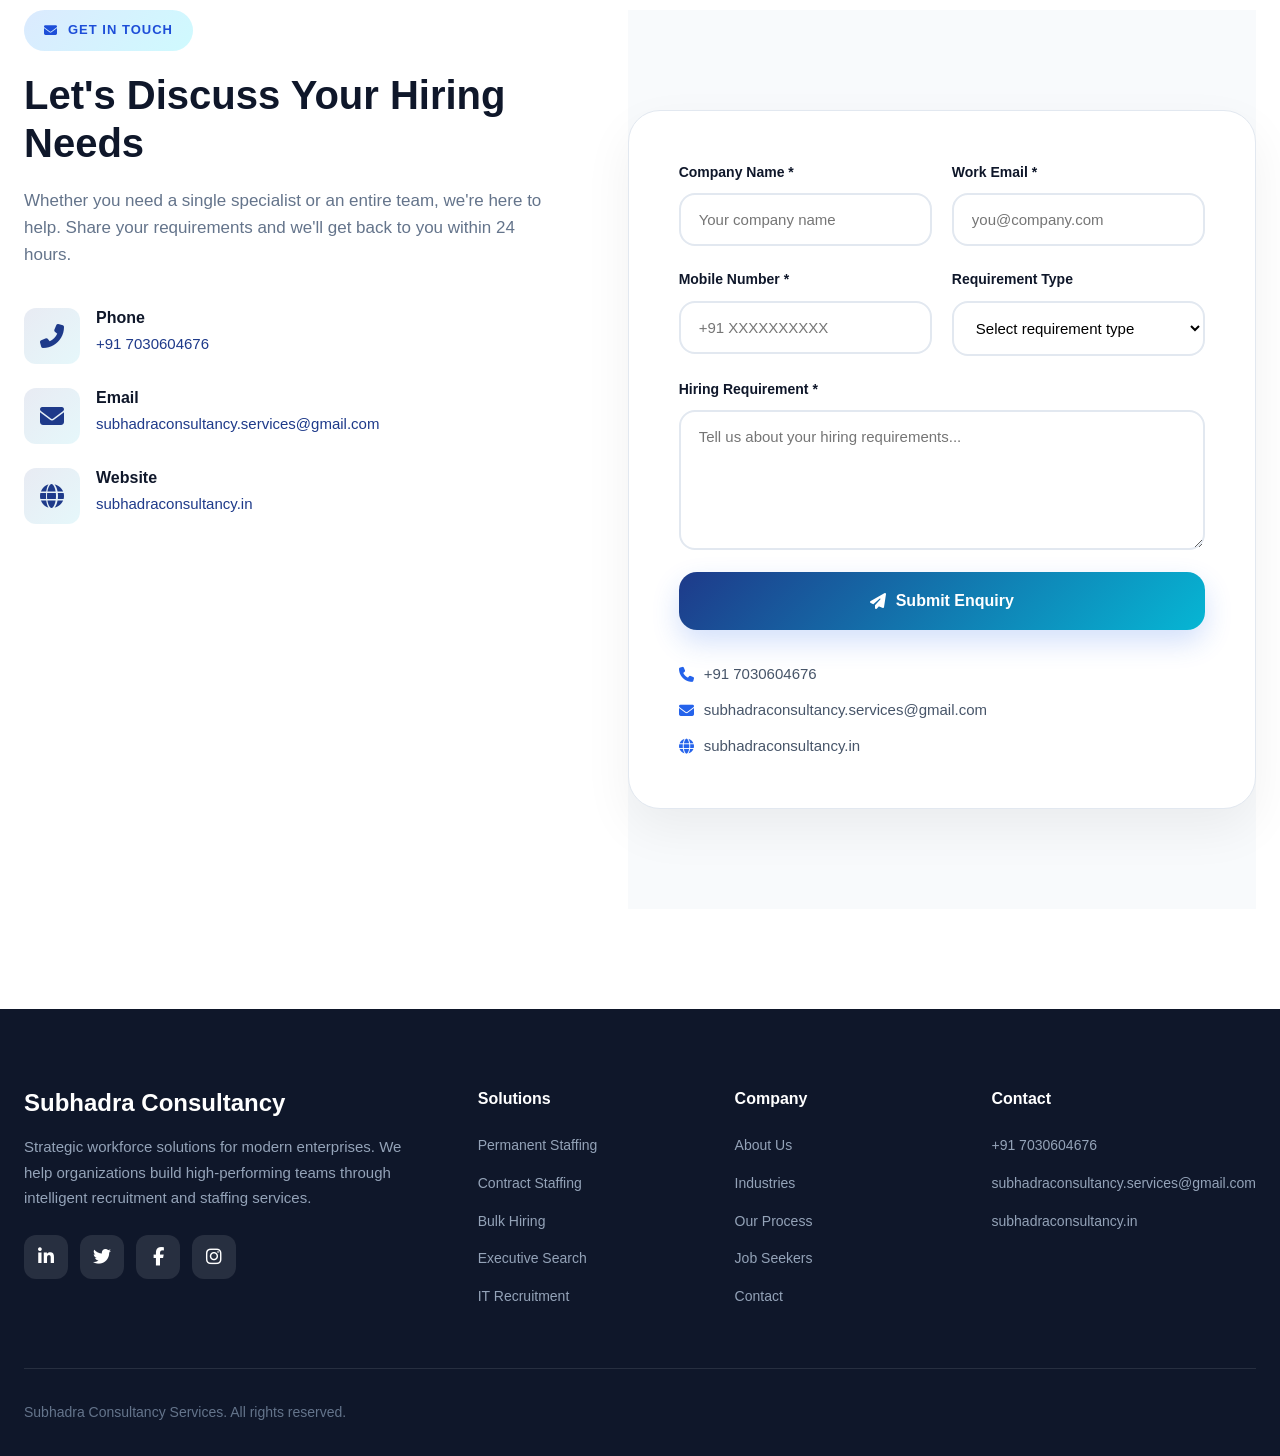
==== commit fa283941: "Update index.html" ====
--- a/index.html
+++ b/index.html
@@ -3624,11 +3624,8 @@
       </div>
       
       <div class="footer-bottom">
-        <p>© 2025 Subhadra Consultancy Services. All rights reserved.</p>
-        <div class="footer-badges">
-          <img src="[img.shields.io](https://img.shields.io/badge/Made_in-India-ff9933?style=flat-square&logo=india&logoColor=white)" alt="Made in India">
-          <img src="[img.shields.io](https://img.shields.io/badge/Trusted_by-50+_Companies-1e3a8a?style=flat-square)" alt="Trusted">
-        </div>
+        <p>Subhadra Consultancy Services. All rights reserved.</p>
+      
       </div>
     </div>
   </footer>
